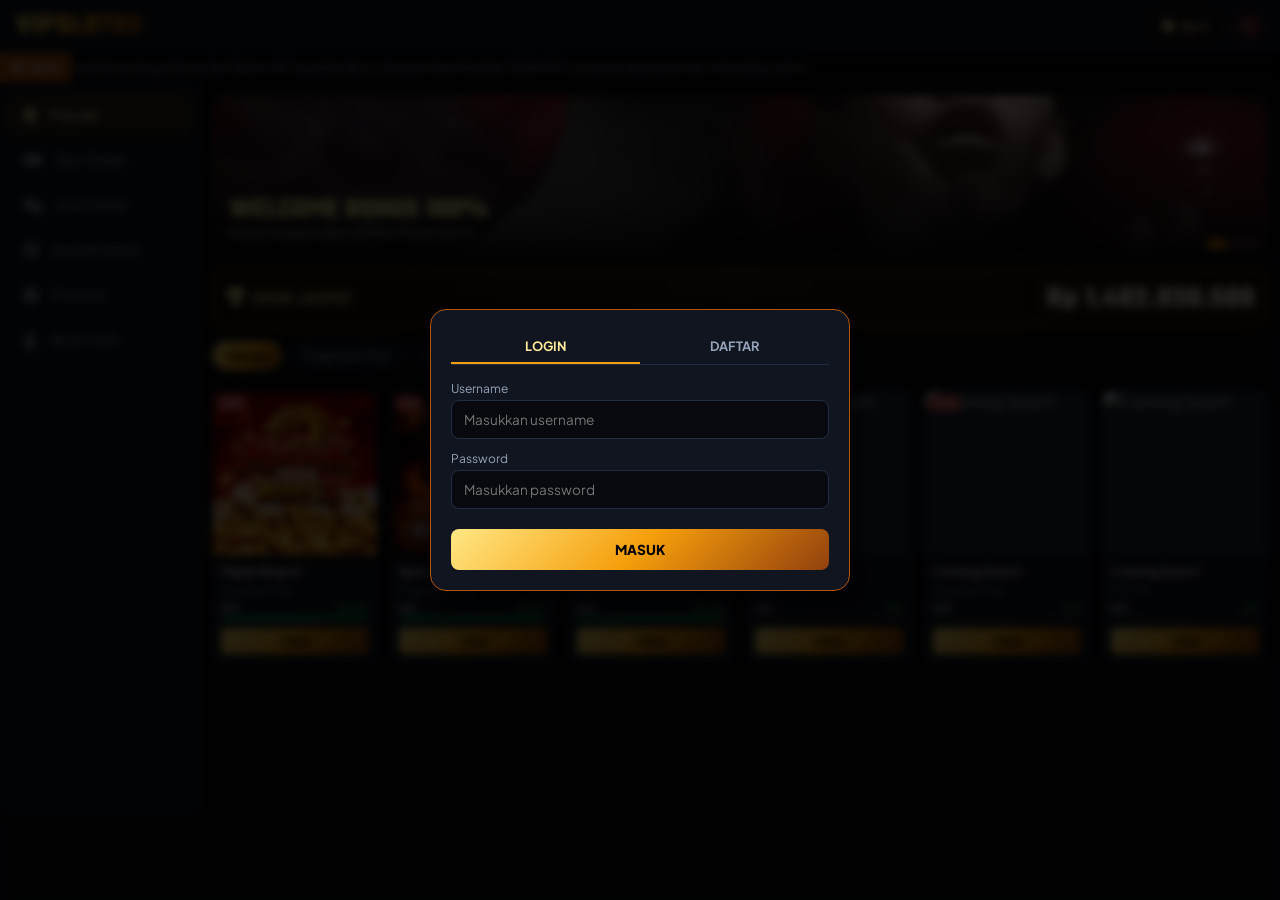
==== index.html @ 7f3d0b7e "first commit" ====
<!DOCTYPE html>
<html lang="id">
<head>
  <meta charset="UTF-8">
  <meta name="viewport" content="width=device-width, initial-scale=1.0, maximum-scale=1.0, user-scalable=no">
  <title>VIP SLOT PORTAL - RESMI & TERPERCAYA</title>
  
  <!-- Google Fonts & Font Awesome Icons -->
  <link rel="preconnect" href="https://fonts.googleapis.com">
  <link rel="preconnect" href="https://fonts.gstatic.com" crossorigin>
  <link href="https://fonts.googleapis.com/css2?family=Plus+Jakarta+Sans:wght@400;500;600;700;800&family=Teko:wght@600;700&display=swap" rel="stylesheet">
  <link rel="stylesheet" href="https://cdnjs.cloudflare.com/ajax/libs/font-awesome/6.4.0/css/all.min.css">
  
  <!-- Custom Style -->
  <link rel="stylesheet" href="style.css">
</head>
<body>

  <!-- TOAST BANNER ALERT -->
  <div id="toastNotification" class="toast-banner"></div>

  <!-- STATE LOADING OVERLAY -->
  <div id="loadingOverlay" class="loading-overlay">
    <div class="spinner"></div>
    <p>Memproses transaksi...</p>
  </div>

  <!-- TOP HEADER -->
  <header class="top-header">
    <div class="brand-logo" onclick="switchCategory('all')">VIPSLOT88</div>
    
    <div class="user-panel">
      <div class="balance-badge" onclick="openTopUpModal()" title="Klik untuk Deposit Saldo">
        <i class="fa-solid fa-wallet"></i>
        <span id="userBalance">Rp 0</span>
      </div>
      
      <button class="btn-icon btn-logout" onclick="handleLogout()" title="Keluar">
        <svg width="20" height="20" viewBox="0 0 24 24" fill="none" xmlns="http://www.w3.org/2000/svg">
          <path d="M13 4H18C19.1046 4 20 4.89543 20 6V18C20 19.1046 19.1046 20 18 20H13" stroke="#ef4444" stroke-width="2.2" stroke-linecap="round"/>
          <path d="M3 12H14M14 12L10 8M14 12L10 16" stroke="#fca5a5" stroke-width="2.2" stroke-linecap="round" stroke-linejoin="round"/>
        </svg>
      </button>
    </div>
  </header>

  <!-- MARQUEE BAR -->
  <div class="marquee-bar">
    <div class="marquee-label">
      <i class="fa-solid fa-bullhorn"></i> INFO
    </div>
    <div class="marquee-content">
      Selamat datang di Portal Slot Resmi VIP. Dapatkan Bonus Deposit New Member 100%! RTP Live Server terupdate real-time setiap menit.
    </div>
  </div>

  <!-- APP VIEWPORT -->
  <div class="app-viewport">
    
    <!-- SIDEBAR NAV (DESKTOP) -->
    <aside class="sidebar-nav">
      <div class="nav-category-item active" onclick="switchCategory('all', this)">
        <i class="fa-solid fa-fire icon-nav"></i> Populer
      </div>
      <div class="nav-category-item" onclick="switchCategory('Slot', this)">
        <i class="fa-solid fa-gamepad icon-nav"></i> Slot Online
      </div>
      <div class="nav-category-item" onclick="switchCategory('Casino', this)">
        <i class="fa-solid fa-dice icon-nav"></i> Live Casino
      </div>
      <div class="nav-category-item" onclick="switchCategory('Arcade', this)">
        <i class="fa-solid fa-bullseye icon-nav"></i> Arcade Game
      </div>
      <div class="nav-category-item" onclick="openPromoModal()">
        <i class="fa-solid fa-gift icon-nav"></i> Promosi
      </div>
      <div class="nav-category-item" onclick="openProfileModal()">
        <i class="fa-solid fa-user icon-nav"></i> Akun Profil
      </div>
    </aside>

    <!-- MAIN STAGE -->
    <main class="main-stage">

      <!-- BANNER CAROUSEL -->
      <div class="banner-carousel" id="bannerCarousel">
        <div class="carousel-track" id="carouselTrack">
          
          <div class="carousel-slide" style="background-image: url('assets/banner/Banner1.png');">
            <div class="slide-overlay"></div>
            <div class="slide-caption">
              <h3>WELCOME BONUS 100%</h3>
              <p>Khusus Anggota Baru VIP Slot Portal Hari Ini</p>
            </div>
          </div>

          <div class="carousel-slide" style="background-image: url('assets/banner/Banner2.png');">
            <div class="slide-overlay"></div>
            <div class="slide-caption">
              <h3>EVENT DAILY JACKPOT</h3>
              <p>Total Hadiah Ratusan Juta Rupiah Setiap Malam</p>
            </div>
          </div>

          <div class="carousel-slide" style="background-image: url('assets/banner/Banner3.png');">
            <div class="slide-overlay"></div>
            <div class="slide-caption">
              <h3>DEPOSIT AUTO 1 DETIK</h3>
              <p>Bisa Pakai QRIS, Bank BCA, Mandiri & E-Wallet</p>
            </div>
          </div>

        </div>

        <div class="carousel-pagination" id="carouselDots">
          <div class="page-dot active" onclick="goToSlide(0)"></div>
          <div class="page-dot" onclick="goToSlide(1)"></div>
          <div class="page-dot" onclick="goToSlide(2)"></div>
        </div>
      </div>

      <!-- JACKPOT COUNTER -->
      <div class="jackpot-ticker-card">
        <span class="jackpot-title"><i class="fa-solid fa-trophy"></i> GRAND JACKPOT</span>
        <span class="jackpot-counter" id="jackpotVal">Rp 1.482.930.500</span>
      </div>

      <!-- PROVIDER SCROLL -->
      <div class="provider-scroll">
        <div class="provider-chip active" onclick="filterProvider('all', this)">Semua</div>
        <div class="provider-chip" onclick="filterProvider('Pragmatic Play', this)">Pragmatic Play</div>
        <div class="provider-chip" onclick="filterProvider('PG Soft', this)">PG Soft</div>
        <div class="provider-chip" onclick="filterProvider('Habanero', this)">Habanero</div>
        <div class="provider-chip" onclick="filterProvider('Spribe', this)">Spribe</div>
      </div>

      <!-- GAMES GRID -->
      <div class="games-layout-grid" id="gamesGrid">
        <!-- Rendered via JavaScript -->
      </div>
    </main>
  </div>

  <!-- MODERN FLOATING BOTTOM NAV (MOBILE) -->
  <div class="bottom-nav-wrapper">
    <nav class="mobile-bottom-nav">
      <div class="bottom-nav-item active" onclick="switchCategory('all')">
        <div class="nav-icon-container">
          <i class="fa-solid fa-house"></i>
        </div>
        <span>Beranda</span>
      </div>

      <div class="bottom-nav-item" onclick="openPromoModal()">
        <div class="nav-icon-container">
          <i class="fa-solid fa-gift"></i>
        </div>
        <span>Promosi</span>
      </div>

      <!-- Floating Main Action Button (Deposit) -->
      <div class="deposit-float-wrapper">
        <button class="btn-deposit-float" onclick="openTopUpModal()">
          <i class="fa-solid fa-bolt"></i>
        </button>
        <span class="deposit-float-label">DEPOSIT</span>
      </div>

      <div class="bottom-nav-item" onclick="openChatModal()">
        <div class="nav-icon-container">
          <i class="fa-solid fa-headset"></i>
        </div>
        <span>Livechat</span>
      </div>

      <div class="bottom-nav-item" onclick="openProfileModal()">
        <div class="nav-icon-container">
          <i class="fa-solid fa-user-gear"></i>
        </div>
        <span>Akun</span>
      </div>
    </nav>
  </div>

  <!-- AUTH MODAL -->
  <div class="overlay-container" id="authOverlay" style="display: flex;">
    <div class="modal-card">
      <div class="tab-switcher">
        <div class="tab-btn active" id="tabLogin" onclick="switchAuthTab('login')">LOGIN</div>
        <div class="tab-btn" id="tabRegister" onclick="switchAuthTab('register')">DAFTAR</div>
      </div>

      <form id="loginForm" onsubmit="handleLogin(event)">
        <div class="field-group">
          <label>Username</label>
          <input type="text" id="loginUser" class="input-control" placeholder="Masukkan username" required>
        </div>
        <div class="field-group">
          <label>Password</label>
          <input type="password" id="loginPass" class="input-control" placeholder="Masukkan password" required>
        </div>
        <button type="submit" class="btn-submit">MASUK</button>
      </form>

      <form id="registerForm" onsubmit="handleRegister(event)" style="display: none;">
        <div class="field-group">
          <label>Username Baru</label>
          <input type="text" id="regUser" class="input-control" placeholder="Buat username" required>
        </div>
        <div class="field-group">
          <label>Password Baru</label>
          <input type="password" id="regPass" class="input-control" placeholder="Buat password" required>
        </div>
        <button type="submit" class="btn-submit">BUAT AKUN VIP</button>
      </form>
    </div>
  </div>

  <!-- PROFILE MODAL -->
  <div class="overlay-container" id="profileModal">
    <div class="modal-card">
      <div class="modal-head">
        <h4>PROFIL ANGGOTA VIP</h4>
        <span style="cursor:pointer;" onclick="closeProfileModal()"><i class="fa-solid fa-xmark"></i></span>
      </div>
      <div class="field-group">
        <label>Username</label>
        <input type="text" id="profUser" class="input-control" readonly>
      </div>
      <div class="field-group">
        <label>Status Akun</label>
        <input type="text" value="VIP PLATINUM MEMBER" class="input-control" style="color:var(--gold-light); font-weight:bold;" readonly>
      </div>
      <div class="field-group">
        <label>Total Saldo Virtual</label>
        <input type="text" id="profBalance" class="input-control" readonly>
      </div>
      <button class="btn-submit" onclick="openTopUpModal(); closeProfileModal();">DEPOSIT SALDO</button>
      <button class="btn-submit" style="background:#dc2626; color:#fff; margin-top:8px;" onclick="handleLogout()">LOGOUT</button>
    </div>
  </div>

  <!-- PROMO MODAL -->
  <div class="overlay-container" id="promoModal">
    <div class="modal-card">
      <div class="modal-head">
        <h4>PROMOSI & BONUS VIP</h4>
        <span style="cursor:pointer;" onclick="closePromoModal()"><i class="fa-solid fa-xmark"></i></span>
      </div>
      <div class="promo-card">
        <h5>🎁 BONUS NEW MEMBER 100%</h5>
        <p>Klaim tambahan saldo 100% hingga Rp 1.000.000 pada deposit pertama Anda.</p>
        <button class="btn-submit" style="margin-top:6px; padding:6px;" onclick="claimPromo('Bonus New Member 100%')">KLAIM PROMO</button>
      </div>
      <div class="promo-card">
        <h5>🔥 BONUS REBATE HARIAN 0.8%</h5>
        <p>Pembagian bonus cashback otomatis dibagikan setiap jam 12:00 WIB.</p>
        <button class="btn-submit" style="margin-top:6px; padding:6px;" onclick="claimPromo('Rebate Harian 0.8%')">KLAIM PROMO</button>
      </div>
    </div>
  </div>

  <!-- LIVE CHAT MODAL -->
  <div class="overlay-container" id="chatModal">
    <div class="modal-card">
      <div class="modal-head">
        <h4>LIVE CHAT DUKUNGAN 24/7</h4>
        <span style="cursor:pointer;" onclick="closeChatModal()"><i class="fa-solid fa-xmark"></i></span>
      </div>
      <div class="chat-box" id="chatBox">
        <div class="msg-bubble msg-cs">
          Halo! Selamat datang di layanan Customer Service VIP. Ada yang bisa kami bantu mengenai deposit, withdraw, promo, atau kendala game?
        </div>
      </div>
      <div class="chat-input-row">
        <input type="text" id="chatInput" class="input-control" placeholder="Ketik pesan (misal: deposit, bonus)..." onkeypress="handleChatKey(event)">
        <button class="btn-submit" style="width:auto; margin-top:0; padding:0 16px;" onclick="sendChatMessage()">KIRIM</button>
      </div>
    </div>
  </div>

  <!-- TOPUP MODAL FLOW -->
  <div class="overlay-container" id="topupModal">
    <div class="modal-card modal-topup">
      <div class="modal-head">
        <h4>TOP UP SALDO</h4>
        <span style="cursor:pointer; font-weight:700;" onclick="closeTopUpModal()"><i class="fa-solid fa-xmark"></i></span>
      </div>

      <!-- STEP 1: INPUT NOMINAL & METODE -->
      <div id="stepInput">
        <label class="section-label">Pilihan Cepat (Quick Amount)</label>
        <div class="quick-amount-grid">
          <button type="button" class="quick-btn" onclick="selectQuickAmount(20000, this)">Rp20.000</button>
          <button type="button" class="quick-btn" onclick="selectQuickAmount(50000, this)">Rp50.000</button>
          <button type="button" class="quick-btn" onclick="selectQuickAmount(100000, this)">Rp100.000</button>
          <button type="button" class="quick-btn" onclick="selectQuickAmount(500000, this)">Rp500.000</button>
        </div>

        <div class="field-group">
          <label>Input Manual (Min. Rp10.000)</label>
          <input type="number" id="manualAmount" class="input-control" placeholder="Masukkan nominal (contoh: 75000)" min="10000">
        </div>

        <label class="section-label">Pilih Metode Pembayaran</label>
        <div class="payment-method-list">
          <div class="method-category">Virtual Account</div>
          <div class="method-item" onclick="selectPaymentMethod(this, 'VA BCA')">🏦 Virtual Account BCA</div>
          <div class="method-item" onclick="selectPaymentMethod(this, 'VA Mandiri')">🏦 Virtual Account Mandiri</div>
          <div class="method-item" onclick="selectPaymentMethod(this, 'VA BRI')">🏦 Virtual Account BRI</div>
          <div class="method-item" onclick="selectPaymentMethod(this, 'VA BNI')">🏦 Virtual Account BNI</div>

          <div class="method-category">Instant Transfer / E-Wallet</div>
          <div class="method-item" onclick="selectPaymentMethod(this, 'QRIS Instant')">⚡ QRIS Instant Transfer</div>
          <div class="method-item" onclick="selectPaymentMethod(this, 'E-Wallet DANA/OVO')">📱 E-Wallet (DANA, OVO, ShopeePay)</div>

          <div class="method-category">Minimarket</div>
          <div class="method-item" onclick="selectPaymentMethod(this, 'Indomaret')">🏪 Indomaret</div>
          <div class="method-item" onclick="selectPaymentMethod(this, 'Alfamart')">🏪 Alfamart</div>

          <div class="method-category">Kartu</div>
          <div class="method-item" onclick="selectPaymentMethod(this, 'Kartu Debit/Kredit')">💳 Kartu Debit / Kredit</div>
        </div>

        <button class="btn-submit" style="margin-top: 15px;" onclick="processTopUpInput()">Lanjut / Konfirmasi</button>
      </div>

      <!-- STEP 2: RINGKASAN & INSTRUKSI PEMBAYARAN -->
      <div id="stepSummary" style="display: none;">
        <div class="timer-box">
          Batas Waktu Pembayaran: <span id="paymentTimer">10:00</span>
        </div>

        <div class="summary-card">
          <div class="summary-row"><span>Nominal Top-Up:</span><strong id="summaryNominal">Rp0</strong></div>
          <div class="summary-row"><span>Biaya Admin:</span><strong id="summaryAdmin">Rp0</strong></div>
          <div class="summary-row total"><span>Total Bayar:</span><strong id="summaryTotal">Rp0</strong></div>
        </div>

        <div class="paycode-box">
          <span class="paycode-label">Kode Bayar / Nomor VA:</span>
          <div class="paycode-row">
            <strong id="payCodeVal">88300012345678</strong>
            <button class="btn-copy" onclick="copyPayCode()">Salin</button>
          </div>
        </div>

        <div class="accordion-section">
          <div class="accordion-header" onclick="toggleAccordion(this)">Petunjuk Pembayaran ▾</div>
          <div class="accordion-body">
            <ol style="padding-left: 15px; font-size:0.75rem; color:var(--text-secondary);">
              <li>Buka aplikasi m-Banking / ATM / Kasir minimarket.</li>
              <li>Pilih menu Transfer / Pembayaran ke Nomor VA / Kode Bayar di atas.</li>
              <li>Masukkan nominal sesuai dengan Total Bayar.</li>
              <li>Simpan bukti transaksi setelah selesai.</li>
            </ol>
          </div>
        </div>

        <button class="btn-submit" style="margin-top: 12px;" onclick="simulateWebhookSuccess()">Simulasi Pembayaran Selesai</button>
      </div>

      <!-- STEP 3: STATUS / BUKTI TRANSAKSI -->
      <div id="stepSuccess" style="display: none; text-align: center;">
        <div class="success-icon">✓</div>
        <h3 style="color: #22c55e; margin-bottom: 5px;">Top Up Berhasil!</h3>
        <p style="font-size: 0.8rem; color: var(--text-secondary); margin-bottom: 15px;">Transaksi kamu telah diverifikasi oleh sistem.</p>

        <div class="summary-card">
          <div class="summary-row"><span>ID Transaksi:</span><strong id="successTrxId">-</strong></div>
          <div class="summary-row"><span>Nominal Tambah:</span><strong id="successAmount" style="color:#22c55e;">Rp0</strong></div>
          <div class="summary-row"><span>Saldo Saat Ini:</span><strong id="successFinalBalance">Rp0</strong></div>
        </div>

        <div style="display: flex; gap: 8px; margin-top: 15px;">
          <button class="btn-submit" style="background: #334155; color: #fff;" onclick="showToast('Struk berhasil diunduh!', 'success')">Download Struk</button>
          <button class="btn-submit" onclick="closeTopUpModal()">Selesai</button>
        </div>
      </div>

    </div>
  </div>

  <!-- FULLSCREEN GAME VIEWPORT -->
  <div class="fullscreen-game-container" id="fullscreenGameContainer">
    <iframe id="gameFrame" src="" allowfullscreen="true" allow="autoplay; fullscreen; encrypted-media"></iframe>
  </div>

  <!-- CUSTOM NOTIFY MODAL -->
  <div class="overlay-container" id="notifyOverlay">
    <div class="notify-modal-card">
      <div class="notify-icon" id="notifyIcon">💡</div>
      <div class="notify-title" id="notifyTitle">Pemberitahuan</div>
      <div class="notify-desc" id="notifyDesc">Pesan notifikasi.</div>
      <button class="btn-submit" onclick="closeNotify()">OK</button>
    </div>
  </div>

  <!-- Script JS -->
  <script src="script.js"></script>
</body>
</html>
---- style.css ----
:root {
  --bg-body: #07090e;
  --bg-surface: #101520;
  --bg-card: #182030;
  --border-color: #232d42;
  --gold-light: #ffeb99;
  --gold-main: #f59e0b;
  --gold-dark: #b45309;
  --gold-gradient: linear-gradient(135deg, #ffe885 0%, #f59e0b 50%, #92400e 100%);
  --accent-red: #ef4444;
  --accent-green: #10b981;
  --accent-cyan: #06b6d4;
  --text-primary: #ffffff;
  --text-secondary: #94a3b8;
  --glow-gold: 0 0 15px rgba(245, 158, 11, 0.4);
}

* {
  box-sizing: border-box;
  margin: 0;
  padding: 0;
  font-family: 'Plus Jakarta Sans', sans-serif;
  user-select: none;
  -webkit-tap-highlight-color: transparent;
}

body {
  background-color: var(--bg-body);
  color: var(--text-primary);
  min-height: 100vh;
  display: flex;
  flex-direction: column;
  padding-bottom: 85px;
}

/* ---------------- TOP HEADER ---------------- */
.top-header {
  background: var(--bg-surface);
  border-bottom: 1px solid var(--border-color);
  padding: 10px 16px;
  display: flex;
  justify-content: space-between;
  align-items: center;
  position: sticky;
  top: 0;
  z-index: 1000;
}

.brand-logo {
  font-family: 'Teko', sans-serif;
  font-size: 1.8rem;
  font-weight: 700;
  letter-spacing: 1px;
  background: var(--gold-gradient);
  -webkit-background-clip: text;
  -webkit-text-fill-color: transparent;
  cursor: pointer;
  line-height: 1;
}

.user-panel {
  display: flex;
  align-items: center;
  gap: 10px;
}

.balance-badge {
  background: #07090e;
  border: 1px solid var(--gold-dark);
  padding: 6px 12px;
  border-radius: 20px;
  display: flex;
  align-items: center;
  gap: 6px;
  font-size: 0.8rem;
  font-weight: 700;
  color: var(--gold-light);
  cursor: pointer;
  transition: transform 0.2s ease, box-shadow 0.2s ease;
}

.btn-icon {
  background: rgba(239, 68, 68, 0.12);
  border: 1px solid rgba(239, 68, 68, 0.3);
  color: var(--accent-red);
  width: 32px;
  height: 32px;
  border-radius: 50%;
  display: flex;
  align-items: center;
  justify-content: center;
  cursor: pointer;
  transition: all 0.2s ease;
}

.btn-icon:hover {
  background: rgba(239, 68, 68, 0.25);
  transform: scale(1.05);
}

.btn-logout svg {
  filter: drop-shadow(0 0 4px rgba(239, 68, 68, 0.6));
  transition: transform 0.2s ease, filter 0.2s ease;
}

.btn-logout:hover svg {
  transform: translateX(2px);
  filter: drop-shadow(0 0 8px rgba(239, 68, 68, 1));
}

/* ---------------- MARQUEE ---------------- */
.marquee-bar {
  background: #04060a;
  border-bottom: 1px solid var(--border-color);
  display: flex;
  align-items: center;
  height: 30px;
  overflow: hidden;
  font-size: 0.72rem;
}

.marquee-label {
  background: var(--gold-dark);
  color: #fff;
  padding: 0 12px;
  height: 100%;
  display: flex;
  align-items: center;
  gap: 6px;
  font-weight: 700;
  z-index: 2;
  white-space: nowrap;
}

.marquee-content {
  white-space: nowrap;
  animation: scrollText 25s linear infinite;
  color: #cbd5e1;
}

@keyframes scrollText {
  0% { transform: translateX(100%); }
  100% { transform: translateX(-100%); }
}

/* ---------------- LAYOUT CONTAINER ---------------- */
.app-viewport {
  display: flex;
  max-width: 1280px;
  margin: 0 auto;
  width: 100%;
  flex: 1;
}

.sidebar-nav {
  width: 200px;
  background: var(--bg-surface);
  border-right: 1px solid var(--border-color);
  padding: 12px 8px;
  display: flex;
  flex-direction: column;
  gap: 6px;
}

@media (max-width: 768px) {
  .sidebar-nav { display: none; }
}

.nav-category-item {
  display: flex;
  align-items: center;
  gap: 12px;
  padding: 10px 14px;
  border-radius: 8px;
  color: var(--text-secondary);
  font-size: 0.85rem;
  font-weight: 600;
  cursor: pointer;
  transition: all 0.2s;
  border: 1px solid transparent;
}

.icon-nav { font-size: 1rem; }

.nav-category-item:hover, .nav-category-item.active {
  background: rgba(245, 158, 11, 0.12);
  color: var(--gold-light);
  border-color: rgba(245, 158, 11, 0.3);
}

.main-stage {
  flex: 1;
  padding: 12px;
  overflow-x: hidden;
}

/* ---------------- BANNER CAROUSEL ---------------- */
.banner-carousel {
  position: relative;
  width: 100%;
  border-radius: 12px;
  overflow: hidden;
  border: 1px solid rgba(245, 158, 11, 0.3);
  margin-bottom: 12px;
  touch-action: pan-y;
}

.carousel-track {
  display: flex;
  transition: transform 0.3s ease-out;
  width: 100%;
  cursor: grab;
}

.carousel-slide {
  min-width: 100%;
  height: 160px;
  background-size: cover;
  background-position: center;
  display: flex;
  flex-direction: column;
  justify-content: flex-end;
  padding: 16px;
  position: relative;
  box-sizing: border-box;
}

.slide-overlay {
  position: absolute;
  inset: 0;
  background: linear-gradient(180deg, rgba(0,0,0,0) 20%, rgba(7, 9, 14, 0.95) 100%);
}

.slide-caption {
  position: relative;
  z-index: 2;
}

.slide-caption h3 {
  font-family: 'Teko', sans-serif;
  font-size: 1.8rem;
  line-height: 1;
  color: var(--gold-light);
  text-transform: uppercase;
}

.slide-caption p {
  font-size: 0.75rem;
  color: #e2e8f0;
}

.carousel-pagination {
  position: absolute;
  bottom: 8px;
  right: 12px;
  display: flex;
  gap: 6px;
  z-index: 3;
}

.page-dot {
  width: 8px;
  height: 8px;
  border-radius: 50%;
  background: rgba(255, 255, 255, 0.3);
  transition: all 0.3s ease;
  cursor: pointer;
}

.page-dot.active {
  background: var(--gold-main);
  width: 20px;
  border-radius: 10px;
}

/* ---------------- JACKPOT DISPLAY ---------------- */
.jackpot-ticker-card {
  background: linear-gradient(90deg, #180e03 0%, #2a1a08 50%, #180e03 100%);
  border: 1px solid var(--gold-dark);
  border-radius: 8px;
  padding: 8px 12px;
  margin-bottom: 12px;
  display: flex;
  align-items: center;
  justify-content: space-between;
  gap: 8px;
  box-shadow: 0 0 10px rgba(245, 158, 11, 0.15);
}

.jackpot-title {
  font-family: 'Teko', sans-serif;
  font-size: clamp(1rem, 2.5vw, 1.2rem);
  color: var(--gold-light);
  letter-spacing: 1px;
  white-space: nowrap;
}

.jackpot-counter {
  font-family: 'Teko', sans-serif;
  font-size: clamp(1.1rem, 4.5vw, 1.8rem);
  color: #fff;
  font-weight: 700;
  letter-spacing: 1px;
  text-shadow: 0 0 10px rgba(245, 158, 11, 0.5);
  white-space: nowrap;
}

/* ---------------- PROVIDER SCROLL ---------------- */
.provider-scroll {
  display: flex;
  gap: 6px;
  overflow-x: auto;
  padding-bottom: 8px;
  margin-bottom: 12px;
  scrollbar-width: none;
}
.provider-scroll::-webkit-scrollbar { display: none; }

.provider-chip {
  background: var(--bg-surface);
  border: 1px solid var(--border-color);
  padding: 6px 14px;
  border-radius: 20px;
  font-size: 0.75rem;
  font-weight: 700;
  color: var(--text-secondary);
  white-space: nowrap;
  cursor: pointer;
}

.provider-chip.active {
  background: var(--gold-gradient);
  color: #000;
  border-color: var(--gold-light);
}

/* ---------------- GAME GRID ---------------- */
.games-layout-grid {
  display: grid;
  grid-template-columns: repeat(auto-fill, minmax(130px, 1fr));
  gap: 10px;
}

@media (min-width: 640px) {
  .games-layout-grid {
    grid-template-columns: repeat(auto-fill, minmax(160px, 1fr));
    gap: 12px;
  }
}

.slot-card {
  background: var(--bg-surface);
  border: 1px solid var(--border-color);
  border-radius: 10px;
  overflow: hidden;
  display: flex;
  flex-direction: column;
  position: relative;
}

.slot-thumb {
  width: 100%;
  aspect-ratio: 1/1;
  background: #1e293b;
  position: relative;
  display: flex;
  align-items: center;
  justify-content: center;
  overflow: hidden;
}

.game-icon-img {
  width: 100%;
  height: 100%;
  object-fit: cover;
  transition: transform 0.3s ease;
}

.slot-card:hover .game-icon-img { transform: scale(1.05); }

.tag-badge {
  position: absolute;
  top: 4px;
  left: 4px;
  font-size: 0.6rem;
  font-weight: 800;
  padding: 2px 5px;
  border-radius: 3px;
  text-transform: uppercase;
  z-index: 2;
}
.tag-hot { background: var(--accent-red); color: #fff; }

.slot-meta {
  padding: 8px;
  display: flex;
  flex-direction: column;
  gap: 4px;
}

.slot-title {
  font-size: 0.78rem;
  font-weight: 700;
  white-space: nowrap;
  overflow: hidden;
  text-overflow: ellipsis;
}

.slot-vendor {
  font-size: 0.65rem;
  color: var(--text-secondary);
}

.rtp-tracker { margin-top: 2px; }

.rtp-info {
  display: flex;
  justify-content: space-between;
  font-size: 0.62rem;
  font-weight: 700;
}

.rtp-progress {
  height: 4px;
  background: #232d42;
  border-radius: 2px;
  overflow: hidden;
  margin-top: 2px;
}

.rtp-fill {
  height: 100%;
  background: linear-gradient(90deg, #10b981, #22c55e);
}

.slot-actions {
  display: grid;
  grid-template-columns: 1fr;
  gap: 4px;
  padding: 0 8px 8px;
}

.btn-play {
  background: var(--gold-gradient);
  color: #000;
  border: none;
  padding: 6px;
  font-size: 0.7rem;
  font-weight: 800;
  border-radius: 4px;
  cursor: pointer;
  text-transform: uppercase;
}

/* ---------------- FLOATING BOTTOM NAVIGATION (MOBILE) ---------------- */
.bottom-nav-wrapper {
  position: fixed;
  bottom: 12px;
  left: 50%;
  transform: translateX(-50%);
  width: 92%;
  max-width: 480px;
  z-index: 1000;
}

@media (min-width: 769px) {
  .bottom-nav-wrapper { display: none; }
}

.mobile-bottom-nav {
  background: rgba(16, 21, 32, 0.92);
  backdrop-filter: blur(16px);
  -webkit-backdrop-filter: blur(16px);
  border: 1px solid rgba(245, 158, 11, 0.3);
  border-radius: 24px;
  height: 64px;
  display: flex;
  justify-content: space-around;
  align-items: center;
  padding: 0 6px;
  box-shadow: 0 8px 32px rgba(0, 0, 0, 0.7);
}

.bottom-nav-item {
  display: flex;
  flex-direction: column;
  align-items: center;
  justify-content: center;
  gap: 3px;
  color: var(--text-secondary);
  font-size: 0.62rem;
  font-weight: 600;
  cursor: pointer;
  flex: 1;
  transition: all 0.2s ease;
  position: relative;
}

.nav-icon-container {
  font-size: 1.15rem;
  transition: transform 0.2s ease;
}

.bottom-nav-item.active { color: var(--gold-light); }

.bottom-nav-item.active .nav-icon-container {
  transform: translateY(-2px);
  color: var(--gold-main);
}

.bottom-nav-item.active::after {
  content: '';
  position: absolute;
  bottom: -4px;
  width: 4px;
  height: 4px;
  background: var(--gold-main);
  border-radius: 50%;
  box-shadow: 0 0 6px var(--gold-main);
}

.deposit-float-wrapper {
  display: flex;
  flex-direction: column;
  align-items: center;
  margin-top: -30px;
  position: relative;
  z-index: 1001;
}

.btn-deposit-float {
  background: var(--gold-gradient);
  color: #000;
  border: none;
  width: 52px;
  height: 52px;
  border-radius: 50%;
  display: flex;
  align-items: center;
  justify-content: center;
  font-size: 1.4rem;
  box-shadow: 0 0 20px rgba(245, 158, 11, 0.6);
  border: 3px solid #07090e;
  cursor: pointer;
  transition: transform 0.2s ease, box-shadow 0.2s ease;
}

.btn-deposit-float:active { transform: scale(0.92); }

.deposit-float-label {
  font-size: 0.58rem;
  font-weight: 800;
  color: var(--gold-light);
  margin-top: 2px;
  letter-spacing: 0.5px;
}

/* ---------------- MODALS & OVERLAYS ---------------- */
.overlay-container {
  display: none;
  position: fixed;
  inset: 0;
  background: rgba(0, 0, 0, 0.85);
  backdrop-filter: blur(4px);
  z-index: 2000;
  justify-content: center;
  align-items: center;
  padding: 16px;
}

.modal-card {
  background: var(--bg-surface);
  border: 1px solid var(--gold-dark);
  border-radius: 16px;
  width: 100%;
  max-width: 420px;
  padding: 20px;
  position: relative;
  box-shadow: 0 10px 30px rgba(0,0,0,0.8);
}

.modal-head {
  display: flex;
  justify-content: space-between;
  align-items: center;
  margin-bottom: 16px;
}

.modal-head h4 {
  font-family: 'Teko', sans-serif;
  font-size: 1.5rem;
  color: var(--gold-light);
  line-height: 1;
}

.field-group { margin-bottom: 12px; }

.field-group label {
  display: block;
  font-size: 0.75rem;
  color: var(--text-secondary);
  margin-bottom: 4px;
}

.input-control {
  width: 100%;
  padding: 10px 12px;
  background: #07090e;
  border: 1px solid var(--border-color);
  border-radius: 8px;
  color: #fff;
  font-size: 0.85rem;
  outline: none;
}

.btn-submit {
  width: 100%;
  padding: 12px;
  background: var(--gold-gradient);
  border: none;
  color: #000;
  font-weight: 800;
  border-radius: 8px;
  cursor: pointer;
  font-size: 0.85rem;
  text-transform: uppercase;
  margin-top: 8px;
}

.tab-switcher {
  display: flex;
  border-bottom: 1px solid var(--border-color);
  margin-bottom: 16px;
}

.tab-btn {
  flex: 1;
  padding: 8px;
  text-align: center;
  font-size: 0.8rem;
  font-weight: 700;
  color: var(--text-secondary);
  cursor: pointer;
}

.tab-btn.active {
  color: var(--gold-light);
  border-bottom: 2px solid var(--gold-main);
}

/* LIVE CHAT */
.chat-box {
  height: 250px;
  background: #07090e;
  border: 1px solid var(--border-color);
  border-radius: 8px;
  padding: 10px;
  overflow-y: auto;
  display: flex;
  flex-direction: column;
  gap: 8px;
  margin-bottom: 10px;
}

.msg-bubble {
  max-width: 85%;
  padding: 8px 12px;
  border-radius: 8px;
  font-size: 0.75rem;
  line-height: 1.4;
}

.msg-cs {
  background: var(--bg-card);
  border: 1px solid var(--border-color);
  align-self: flex-start;
  color: #fff;
}

.msg-user {
  background: var(--gold-dark);
  color: #fff;
  align-self: flex-end;
}

.chat-input-row {
  display: flex;
  gap: 6px;
}

/* PROMO LIST */
.promo-card {
  background: var(--bg-card);
  border: 1px solid var(--border-color);
  border-radius: 8px;
  padding: 12px;
  margin-bottom: 10px;
}

.promo-card h5 {
  color: var(--gold-light);
  font-size: 0.9rem;
  margin-bottom: 4px;
}

.promo-card p {
  font-size: 0.75rem;
  color: var(--text-secondary);
}

/* FULLSCREEN GAME */
.fullscreen-game-container {
  display: none;
  position: fixed;
  top: 0;
  left: 0;
  width: 100vw;
  height: 100vh;
  background: #000;
  z-index: 99999;
}

.fullscreen-game-container iframe {
  width: 100%;
  height: 100%;
  border: none;
}

/* CUSTOM NOTIFY MODAL */
.notify-modal-card {
  background: var(--bg-surface);
  border: 1px solid var(--gold-main);
  border-radius: 12px;
  padding: 20px;
  text-align: center;
  max-width: 320px;
  width: 100%;
}

.notify-icon {
  font-size: 2rem;
  margin-bottom: 8px;
}

.notify-title {
  font-size: 1rem;
  font-weight: 700;
  color: var(--gold-light);
  margin-bottom: 6px;
}

.notify-desc {
  font-size: 0.8rem;
  color: var(--text-secondary);
  margin-bottom: 14px;
}

/* TOPUP MODAL STYLES */
.modal-topup {
  max-height: 85vh;
  overflow-y: auto;
}

.section-label {
  display: block;
  font-size: 0.75rem;
  font-weight: 700;
  color: var(--gold-light);
  margin: 10px 0 6px 0;
}

.quick-amount-grid {
  display: grid;
  grid-template-columns: repeat(2, 1fr);
  gap: 6px;
  margin-bottom: 10px;
}

.quick-btn {
  background: #07090e;
  border: 1px solid var(--border-color);
  color: #fff;
  padding: 8px;
  border-radius: 6px;
  font-size: 0.75rem;
  font-weight: 600;
  cursor: pointer;
}

.quick-btn.active, .quick-btn:hover {
  border-color: var(--gold-main);
  background: rgba(245, 158, 11, 0.15);
  color: var(--gold-light);
}

.payment-method-list {
  display: flex;
  flex-direction: column;
  gap: 4px;
  max-height: 180px;
  overflow-y: auto;
  padding-right: 4px;
}

.method-category {
  font-size: 0.65rem;
  font-weight: 700;
  color: var(--text-secondary);
  margin-top: 6px;
  text-transform: uppercase;
}

.method-item {
  background: #07090e;
  border: 1px solid var(--border-color);
  padding: 8px 10px;
  border-radius: 6px;
  font-size: 0.75rem;
  cursor: pointer;
  color: #fff;
}

.method-item.selected {
  border-color: var(--gold-main);
  background: rgba(245, 158, 11, 0.15);
}

.timer-box {
  background: rgba(239, 68, 68, 0.15);
  border: 1px solid rgba(239, 68, 68, 0.4);
  color: #fca5a5;
  padding: 8px;
  border-radius: 6px;
  font-size: 0.8rem;
  text-align: center;
  margin-bottom: 10px;
}

.summary-card {
  background: #07090e;
  border: 1px solid var(--border-color);
  border-radius: 6px;
  padding: 10px;
  margin-bottom: 10px;
}

.summary-row {
  display: flex;
  justify-content: space-between;
  font-size: 0.75rem;
  margin-bottom: 4px;
  color: var(--text-secondary);
}

.summary-row.total {
  border-top: 1px dashed var(--border-color);
  padding-top: 6px;
  margin-top: 6px;
  color: #fff;
}

.paycode-box {
  background: #07090e;
  border: 1px solid var(--gold-dark);
  padding: 10px;
  border-radius: 6px;
  margin-bottom: 10px;
}

.paycode-label {
  font-size: 0.7rem;
  color: var(--text-secondary);
  display: block;
}

.paycode-row {
  display: flex;
  justify-content: space-between;
  align-items: center;
  margin-top: 4px;
}

.paycode-row strong {
  font-size: 1rem;
  color: var(--gold-light);
  letter-spacing: 1px;
}

.btn-copy {
  background: var(--gold-main);
  border: none;
  padding: 4px 10px;
  border-radius: 4px;
  font-weight: 700;
  cursor: pointer;
  font-size: 0.7rem;
}

.accordion-header {
  font-size: 0.75rem;
  color: var(--gold-light);
  cursor: pointer;
  padding: 6px 0;
  border-bottom: 1px solid var(--border-color);
}

.accordion-body {
  display: none;
  padding-top: 8px;
}

.success-icon {
  width: 50px;
  height: 50px;
  background: #22c55e;
  color: #000;
  border-radius: 50%;
  display: flex;
  align-items: center;
  justify-content: center;
  font-size: 1.8rem;
  font-weight: 800;
  margin: 0 auto 10px;
}

/* TOAST BANNER */
.toast-banner {
  visibility: hidden;
  min-width: 250px;
  background-color: #333;
  color: #fff;
  text-align: center;
  border-radius: 8px;
  padding: 12px 16px;
  position: fixed;
  z-index: 9999;
  top: 20px;
  right: 20px;
  font-size: 0.8rem;
  box-shadow: 0 4px 12px rgba(0,0,0,0.5);
}

.toast-banner.show {
  visibility: visible;
  animation: fadein 0.5s, fadeout 0.5s 3s;
}

.toast-success { background-color: #16a34a; }
.toast-warning { background-color: #d97706; }
.toast-error { background-color: #dc2626; }

/* LOADING OVERLAY */
.loading-overlay {
  display: none;
  position: fixed;
  inset: 0;
  background: rgba(0,0,0,0.7);
  z-index: 10000;
  flex-direction: column;
  justify-content: center;
  align-items: center;
  color: #fff;
  font-size: 0.85rem;
}

.spinner {
  border: 4px solid rgba(255, 255, 255, 0.1);
  width: 36px;
  height: 36px;
  border-radius: 50%;
  border-left-color: var(--gold-main);
  animation: spin 1s linear infinite;
  margin-bottom: 10px;
}

@keyframes spin { 0% { transform: rotate(0deg); } 100% { transform: rotate(360deg); } }
@keyframes fadein { from { top: 0; opacity: 0; } to { top: 20px; opacity: 1; } }
@keyframes fadeout { from { top: 20px; opacity: 1; } to { top: 0; opacity: 0; } }

/* ---------------- ANIMASI LOGIN SUCCESS ---------------- */

@keyframes successPop {
  0% {
    opacity: 0;
    transform: scale(0.6) translateY(-20px);
  }
  60% {
    opacity: 1;
    transform: scale(1.08) translateY(0);
  }
  100% {
    opacity: 1;
    transform: scale(1);
  }
}

@keyframes balanceGlow {
  0% {
    box-shadow: 0 0 0 rgba(245, 158, 11, 0);
    transform: scale(1);
  }
  50% {
    box-shadow: 0 0 25px rgba(245, 158, 11, 0.9), 0 0 10px rgba(255, 235, 153, 0.8);
    transform: scale(1.15);
  }
  100% {
    box-shadow: 0 0 0 rgba(245, 158, 11, 0);
    transform: scale(1);
  }
}

.success-login-card {
  background: var(--bg-surface);
  border: 2px solid var(--gold-main);
  border-radius: 16px;
  padding: 24px;
  text-align: center;
  max-width: 320px;
  width: 100%;
  box-shadow: 0 0 30px rgba(245, 158, 11, 0.3);
  animation: successPop 0.4s cubic-bezier(0.175, 0.885, 0.32, 1.275) forwards;
}

.success-checkmark-circle {
  width: 64px;
  height: 64px;
  border-radius: 50%;
  background: var(--gold-gradient);
  display: flex;
  align-items: center;
  justify-content: center;
  margin: 0 auto 16px auto;
  box-shadow: 0 0 15px rgba(245, 158, 11, 0.5);
  animation: pulseGlow 1.5s infinite alternate;
}

.success-checkmark-circle i {
  font-size: 2rem;
  color: #000;
}

@keyframes pulseGlow {
  from { box-shadow: 0 0 10px rgba(245, 158, 11, 0.4); }
  to { box-shadow: 0 0 22px rgba(245, 158, 11, 0.8); }
}

.balance-highlight-anim {
  animation: balanceGlow 1.2s ease-in-out;
}
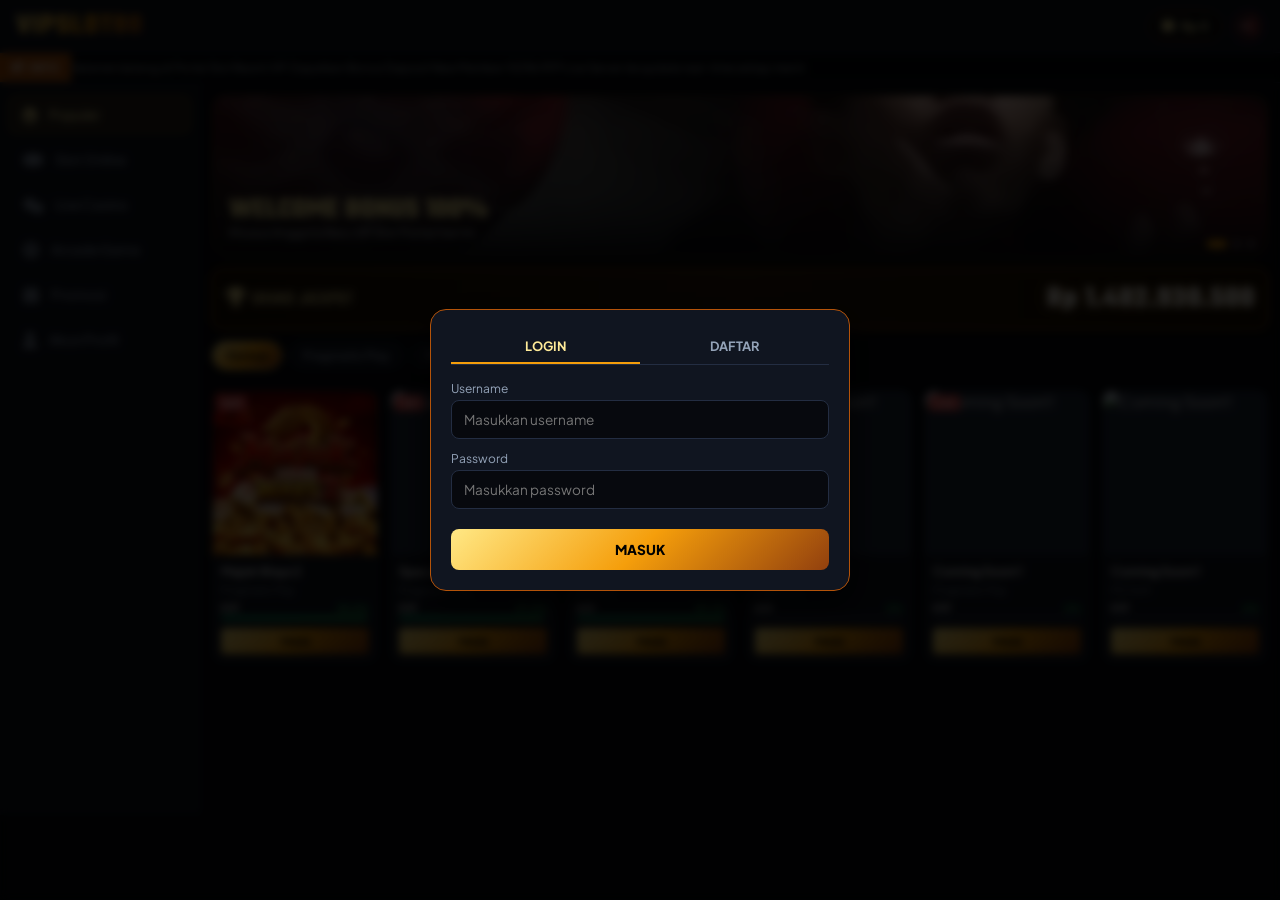
==== commit 1217b12d: "tess bug" ====
--- a/index.html
+++ b/index.html
@@ -381,11 +381,6 @@
     </div>
   </div>
 
-  <!-- FULLSCREEN GAME VIEWPORT -->
-  <div class="fullscreen-game-container" id="fullscreenGameContainer">
-    <iframe id="gameFrame" src="" allowfullscreen="true" allow="autoplay; fullscreen; encrypted-media"></iframe>
-  </div>
-
   <!-- CUSTOM NOTIFY MODAL -->
   <div class="overlay-container" id="notifyOverlay">
     <div class="notify-modal-card">
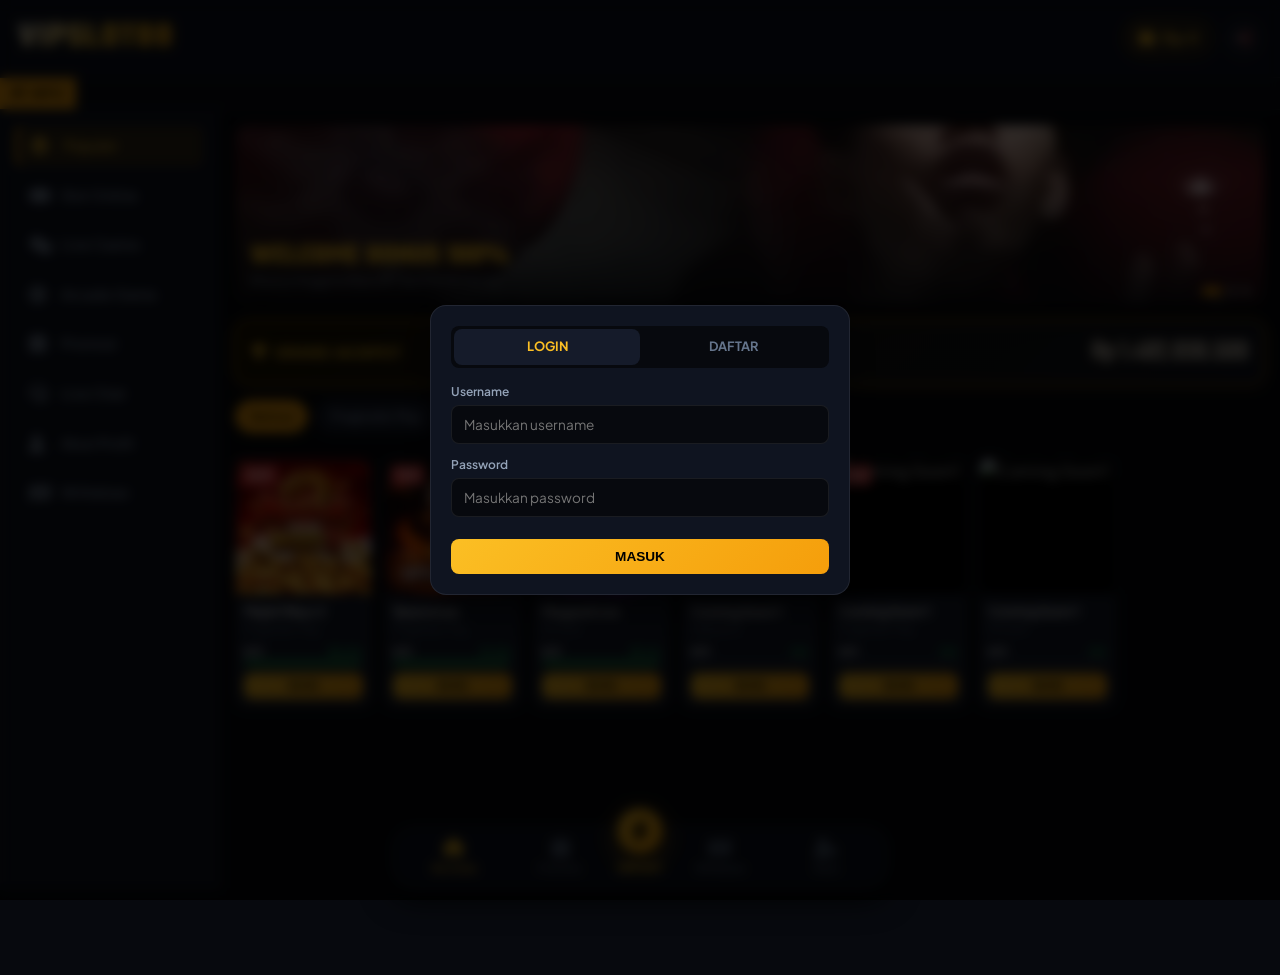
==== commit c2181011: "updatewd" ====
--- a/index.html
+++ b/index.html
@@ -74,8 +74,14 @@
       <div class="nav-category-item" onclick="openPromoModal()">
         <i class="fa-solid fa-gift icon-nav"></i> Promosi
       </div>
+      <div class="nav-category-item" onclick="openChatModal()">
+        <i class="fa-solid fa-headset icon-nav"></i> Live Chat
+      </div>
       <div class="nav-category-item" onclick="openProfileModal()">
         <i class="fa-solid fa-user icon-nav"></i> Akun Profil
+      </div>
+      <div class="nav-category-item" onclick="openWithdrawModal()">
+        <i class="fa-solid fa-money-bill-transfer icon-nav"></i> Withdraw
       </div>
     </aside>
 
@@ -166,11 +172,11 @@
         <span class="deposit-float-label">DEPOSIT</span>
       </div>
 
-      <div class="bottom-nav-item" onclick="openChatModal()">
+      <div class="bottom-nav-item" onclick="openWithdrawModal()">
         <div class="nav-icon-container">
-          <i class="fa-solid fa-headset"></i>
-        </div>
-        <span>Livechat</span>
+          <i class="fa-solid fa-money-bill-transfer"></i>
+        </div>
+        <span>Withdraw</span>
       </div>
 
       <div class="bottom-nav-item" onclick="openProfileModal()">
@@ -235,7 +241,10 @@
         <label>Total Saldo Virtual</label>
         <input type="text" id="profBalance" class="input-control" readonly>
       </div>
-      <button class="btn-submit" onclick="openTopUpModal(); closeProfileModal();">DEPOSIT SALDO</button>
+      <div style="display: flex; gap: 8px;">
+        <button class="btn-submit" style="flex:1;" onclick="openTopUpModal(); closeProfileModal();">DEPOSIT</button>
+        <button class="btn-submit" style="flex:1; background: var(--accent-cyan); color: #000;" onclick="openWithdrawModal(); closeProfileModal();">WITHDRAW</button>
+      </div>
       <button class="btn-submit" style="background:#dc2626; color:#fff; margin-top:8px;" onclick="handleLogout()">LOGOUT</button>
     </div>
   </div>
@@ -381,6 +390,76 @@
     </div>
   </div>
 
+  <!-- WITHDRAW MODAL FLOW -->
+  <div class="overlay-container" id="withdrawModal">
+    <div class="modal-card modal-topup">
+      <div class="modal-head">
+        <h4>PENARIKAN SALDO (WITHDRAW)</h4>
+        <span style="cursor:pointer; font-weight:700;" onclick="closeWithdrawModal()"><i class="fa-solid fa-xmark"></i></span>
+      </div>
+
+      <!-- STEP 1: INPUT FORM -->
+      <div id="stepWdInput">
+        <div class="field-group">
+          <label>Pilih Bank / E-Wallet Tujuan</label>
+          <select id="wdBank" class="input-control" style="background:#07090e; color:#fff;">
+            <option value="">-- Pilih Bank / E-Wallet --</option>
+            <option value="Bank BCA">Bank BCA</option>
+            <option value="Bank Mandiri">Bank Mandiri</option>
+            <option value="Bank BRI">Bank BRI</option>
+            <option value="Bank BNI">Bank BNI</option>
+            <option value="DANA">DANA</option>
+            <option value="OVO">OVO</option>
+            <option value="Gopay">GoPay</option>
+            <option value="ShopeePay">ShopeePay</option>
+          </select>
+        </div>
+
+        <div class="field-group">
+          <label>Nomor Rekening / E-Wallet</label>
+          <input type="number" id="wdAccountNum" class="input-control" placeholder="Contoh: 1234567890" required>
+        </div>
+
+        <div class="field-group">
+          <label>Nama Pemilik Rekening (Sesuai Akun)</label>
+          <input type="text" id="wdAccountName" class="input-control" placeholder="Contoh: Budi Santoso" required>
+        </div>
+
+        <div class="field-group">
+          <label>Nominal Penarikan (Min. Rp50.000)</label>
+          <input type="number" id="wdAmount" class="input-control" placeholder="Masukkan nominal (contoh: 50000)" min="50000" required>
+        </div>
+
+        <div class="quick-amount-grid" style="margin-top: 8px;">
+          <button type="button" class="quick-btn" onclick="selectQuickWdAmount(50000)">Rp50.000</button>
+          <button type="button" class="quick-btn" onclick="selectQuickWdAmount(100000)">Rp100.000</button>
+          <button type="button" class="quick-btn" onclick="selectQuickWdAmount(500000)">Rp500.000</button>
+          <button type="button" class="quick-btn" onclick="selectQuickWdAmount('all')">Tarik Semua</button>
+        </div>
+
+        <button class="btn-submit" style="margin-top: 15px;" onclick="processWithdrawInput()">Kirim Permintaan WD</button>
+      </div>
+
+      <!-- STEP 2: BUKTI / STATUS SUKSES -->
+      <div id="stepWdSuccess" style="display: none; text-align: center;">
+        <div class="success-icon" style="background:#06b6d4;">✓</div>
+        <h3 style="color: #06b6d4; margin-bottom: 5px;">Withdraw Diproses!</h3>
+        <p style="font-size: 0.8rem; color: var(--text-secondary); margin-bottom: 15px;">Permintaan penarikan dana sedang diproses oleh tim keuangan (Estimasi 1-3 menit).</p>
+
+        <div class="summary-card">
+          <div class="summary-row"><span>ID Transaksi:</span><strong id="wdTrxId">-</strong></div>
+          <div class="summary-row"><span>Tujuan:</span><strong id="wdTargetBank">-</strong></div>
+          <div class="summary-row"><span>No. Rekening:</span><strong id="wdTargetAcc">-</strong></div>
+          <div class="summary-row"><span>Nominal WD:</span><strong id="wdSuccessAmount" style="color:#06b6d4;">Rp0</strong></div>
+          <div class="summary-row"><span>Sisa Saldo:</span><strong id="wdFinalBalance">Rp0</strong></div>
+        </div>
+
+        <button class="btn-submit" onclick="closeWithdrawModal()">Selesai</button>
+      </div>
+
+    </div>
+  </div>
+
   <!-- CUSTOM NOTIFY MODAL -->
   <div class="overlay-container" id="notifyOverlay">
     <div class="notify-modal-card">
@@ -394,4 +473,4 @@
   <!-- Script JS -->
   <script src="script.js"></script>
 </body>
-</html>
+</html>
--- a/style.css
+++ b/style.css
@@ -1,61 +1,65 @@
+/* ---------------- Global Variables & Reset ---------------- */
 :root {
-  --bg-body: #07090e;
-  --bg-surface: #101520;
-  --bg-card: #182030;
-  --border-color: #232d42;
-  --gold-light: #ffeb99;
-  --gold-main: #f59e0b;
-  --gold-dark: #b45309;
-  --gold-gradient: linear-gradient(135deg, #ffe885 0%, #f59e0b 50%, #92400e 100%);
+  --bg-primary: #07090e;
+  --bg-secondary: #0f1420;
+  --bg-card: #151b2a;
+  --bg-card-hover: #1e2638;
+  --gold-primary: #f59e0b;
+  --gold-light: #fbbf24;
+  --gold-glow: rgba(245, 158, 11, 0.4);
+  --accent-cyan: #06b6d4;
   --accent-red: #ef4444;
-  --accent-green: #10b981;
-  --accent-cyan: #06b6d4;
-  --text-primary: #ffffff;
+  --accent-green: #22c55e;
+  --text-primary: #f8fafc;
   --text-secondary: #94a3b8;
-  --glow-gold: 0 0 15px rgba(245, 158, 11, 0.4);
+  --text-muted: #64748b;
+  --border-color: rgba(255, 255, 255, 0.08);
+  --radius-sm: 8px;
+  --radius-md: 12px;
+  --radius-lg: 16px;
+  --font-main: 'Plus Jakarta Sans', sans-serif;
+  --font-heading: 'Teko', sans-serif;
 }
 
 * {
-  box-sizing: border-box;
   margin: 0;
   padding: 0;
-  font-family: 'Plus Jakarta Sans', sans-serif;
-  user-select: none;
+  box-sizing: border-box;
   -webkit-tap-highlight-color: transparent;
 }
 
 body {
-  background-color: var(--bg-body);
+  background-color: var(--bg-primary);
   color: var(--text-primary);
-  min-height: 100vh;
-  display: flex;
-  flex-direction: column;
+  font-family: var(--font-main);
+  line-height: 1.5;
+  overflow-x: hidden;
   padding-bottom: 85px;
 }
 
-/* ---------------- TOP HEADER ---------------- */
+/* ---------------- Top Header ---------------- */
 .top-header {
-  background: var(--bg-surface);
-  border-bottom: 1px solid var(--border-color);
-  padding: 10px 16px;
-  display: flex;
-  justify-content: space-between;
-  align-items: center;
   position: sticky;
   top: 0;
-  z-index: 1000;
+  z-index: 100;
+  display: flex;
+  justify-content: space-between;
+  align-items: center;
+  padding: 12px 18px;
+  background: rgba(15, 20, 32, 0.95);
+  backdrop-filter: blur(10px);
+  border-bottom: 1px solid var(--border-color);
 }
 
 .brand-logo {
-  font-family: 'Teko', sans-serif;
-  font-size: 1.8rem;
+  font-family: var(--font-heading);
+  font-size: 2.2rem;
   font-weight: 700;
   letter-spacing: 1px;
-  background: var(--gold-gradient);
+  background: linear-gradient(135deg, #fff 0%, var(--gold-light) 50%, var(--gold-primary) 100%);
   -webkit-background-clip: text;
   -webkit-text-fill-color: transparent;
   cursor: pointer;
-  line-height: 1;
 }
 
 .user-panel {
@@ -65,105 +69,100 @@
 }
 
 .balance-badge {
-  background: #07090e;
-  border: 1px solid var(--gold-dark);
+  display: flex;
+  align-items: center;
+  gap: 8px;
+  background: linear-gradient(135deg, rgba(245, 158, 11, 0.15), rgba(245, 158, 11, 0.05));
+  border: 1px solid rgba(245, 158, 11, 0.4);
+  padding: 6px 14px;
+  border-radius: 20px;
+  font-weight: 700;
+  color: var(--gold-light);
+  cursor: pointer;
+  transition: all 0.2s ease;
+}
+
+.balance-badge:hover {
+  box-shadow: 0 0 12px var(--gold-glow);
+  transform: scale(1.02);
+}
+
+.balance-highlight-anim {
+  animation: pulseGlow 1.2s ease-in-out;
+}
+
+@keyframes pulseGlow {
+  0% { box-shadow: 0 0 0px var(--gold-glow); }
+  50% { box-shadow: 0 0 20px var(--gold-light); }
+  100% { box-shadow: 0 0 0px var(--gold-glow); }
+}
+
+.btn-icon {
+  background: var(--bg-card);
+  border: 1px solid var(--border-color);
+  padding: 8px;
+  border-radius: 50%;
+  display: flex;
+  align-items: center;
+  justify-content: center;
+  cursor: pointer;
+  transition: 0.2s;
+}
+
+.btn-icon:hover {
+  background: var(--bg-card-hover);
+}
+
+/* ---------------- Marquee Bar ---------------- */
+.marquee-bar {
+  display: flex;
+  align-items: center;
+  background: #0b0e17;
+  border-bottom: 1px solid var(--border-color);
+  font-size: 0.8rem;
+  overflow: hidden;
+}
+
+.marquee-label {
+  background: var(--gold-primary);
+  color: #000;
+  font-weight: 800;
   padding: 6px 12px;
-  border-radius: 20px;
+  white-space: nowrap;
   display: flex;
   align-items: center;
   gap: 6px;
-  font-size: 0.8rem;
-  font-weight: 700;
-  color: var(--gold-light);
-  cursor: pointer;
-  transition: transform 0.2s ease, box-shadow 0.2s ease;
-}
-
-.btn-icon {
-  background: rgba(239, 68, 68, 0.12);
-  border: 1px solid rgba(239, 68, 68, 0.3);
-  color: var(--accent-red);
-  width: 32px;
-  height: 32px;
-  border-radius: 50%;
-  display: flex;
-  align-items: center;
-  justify-content: center;
-  cursor: pointer;
-  transition: all 0.2s ease;
-}
-
-.btn-icon:hover {
-  background: rgba(239, 68, 68, 0.25);
-  transform: scale(1.05);
-}
-
-.btn-logout svg {
-  filter: drop-shadow(0 0 4px rgba(239, 68, 68, 0.6));
-  transition: transform 0.2s ease, filter 0.2s ease;
-}
-
-.btn-logout:hover svg {
-  transform: translateX(2px);
-  filter: drop-shadow(0 0 8px rgba(239, 68, 68, 1));
-}
-
-/* ---------------- MARQUEE ---------------- */
-.marquee-bar {
-  background: #04060a;
-  border-bottom: 1px solid var(--border-color);
-  display: flex;
-  align-items: center;
-  height: 30px;
-  overflow: hidden;
-  font-size: 0.72rem;
-}
-
-.marquee-label {
-  background: var(--gold-dark);
-  color: #fff;
-  padding: 0 12px;
-  height: 100%;
-  display: flex;
-  align-items: center;
-  gap: 6px;
-  font-weight: 700;
   z-index: 2;
-  white-space: nowrap;
 }
 
 .marquee-content {
   white-space: nowrap;
-  animation: scrollText 25s linear infinite;
-  color: #cbd5e1;
-}
-
-@keyframes scrollText {
-  0% { transform: translateX(100%); }
+  animation: marquee 25s linear infinite;
+  padding-left: 100%;
+  color: var(--text-secondary);
+}
+
+@keyframes marquee {
+  0% { transform: translateX(0); }
   100% { transform: translateX(-100%); }
 }
 
-/* ---------------- LAYOUT CONTAINER ---------------- */
+/* ---------------- Layout & Sidebar ---------------- */
 .app-viewport {
   display: flex;
-  max-width: 1280px;
+  max-width: 1300px;
   margin: 0 auto;
-  width: 100%;
-  flex: 1;
+  min-height: calc(100vh - 120px);
 }
 
 .sidebar-nav {
-  width: 200px;
-  background: var(--bg-surface);
+  width: 220px;
+  background: var(--bg-secondary);
   border-right: 1px solid var(--border-color);
-  padding: 12px 8px;
+  padding: 15px;
   display: flex;
   flex-direction: column;
-  gap: 6px;
-}
-
-@media (max-width: 768px) {
-  .sidebar-nav { display: none; }
+  gap: 8px;
 }
 
 .nav-category-item {
@@ -171,88 +170,85 @@
   align-items: center;
   gap: 12px;
   padding: 10px 14px;
-  border-radius: 8px;
+  border-radius: var(--radius-sm);
   color: var(--text-secondary);
-  font-size: 0.85rem;
   font-weight: 600;
+  font-size: 0.9rem;
   cursor: pointer;
   transition: all 0.2s;
-  border: 1px solid transparent;
-}
-
-.icon-nav { font-size: 1rem; }
+}
 
 .nav-category-item:hover, .nav-category-item.active {
-  background: rgba(245, 158, 11, 0.12);
-  color: var(--gold-light);
-  border-color: rgba(245, 158, 11, 0.3);
+  background: rgba(245, 158, 11, 0.15);
+  color: var(--gold-light);
+  border-left: 3px solid var(--gold-primary);
+}
+
+.icon-nav {
+  font-size: 1.1rem;
+  width: 20px;
 }
 
 .main-stage {
   flex: 1;
-  padding: 12px;
-  overflow-x: hidden;
-}
-
-/* ---------------- BANNER CAROUSEL ---------------- */
+  padding: 15px;
+  overflow-y: auto;
+}
+
+/* ---------------- Banner Carousel ---------------- */
 .banner-carousel {
   position: relative;
+  border-radius: var(--radius-md);
+  overflow: hidden;
+  height: 180px;
+  margin-bottom: 15px;
+  box-shadow: 0 4px 20px rgba(0,0,0,0.5);
+}
+
+.carousel-track {
+  display: flex;
+  width: 300%;
+  height: 100%;
+  transition: transform 0.5s ease-in-out;
+}
+
+.carousel-slide {
   width: 100%;
-  border-radius: 12px;
-  overflow: hidden;
-  border: 1px solid rgba(245, 158, 11, 0.3);
-  margin-bottom: 12px;
-  touch-action: pan-y;
-}
-
-.carousel-track {
-  display: flex;
-  transition: transform 0.3s ease-out;
-  width: 100%;
-  cursor: grab;
-}
-
-.carousel-slide {
-  min-width: 100%;
-  height: 160px;
+  height: 100%;
   background-size: cover;
   background-position: center;
-  display: flex;
-  flex-direction: column;
-  justify-content: flex-end;
-  padding: 16px;
   position: relative;
-  box-sizing: border-box;
 }
 
 .slide-overlay {
   position: absolute;
   inset: 0;
-  background: linear-gradient(180deg, rgba(0,0,0,0) 20%, rgba(7, 9, 14, 0.95) 100%);
+  background: linear-gradient(to top, rgba(7,9,14,0.9) 0%, transparent 70%);
 }
 
 .slide-caption {
-  position: relative;
+  position: absolute;
+  bottom: 15px;
+  left: 15px;
   z-index: 2;
 }
 
 .slide-caption h3 {
-  font-family: 'Teko', sans-serif;
+  font-family: var(--font-heading);
   font-size: 1.8rem;
+  color: var(--gold-light);
   line-height: 1;
-  color: var(--gold-light);
-  text-transform: uppercase;
 }
 
 .slide-caption p {
-  font-size: 0.75rem;
-  color: #e2e8f0;
+  font-size: 0.8rem;
+  color: var(--text-secondary);
 }
 
 .carousel-pagination {
   position: absolute;
-  bottom: 8px;
-  right: 12px;
+  bottom: 10px;
+  right: 15px;
   display: flex;
   gap: 6px;
   z-index: 3;
@@ -261,224 +257,220 @@
 .page-dot {
   width: 8px;
   height: 8px;
+  background: rgba(255,255,255,0.4);
   border-radius: 50%;
-  background: rgba(255, 255, 255, 0.3);
-  transition: all 0.3s ease;
-  cursor: pointer;
+  cursor: pointer;
+  transition: 0.2s;
 }
 
 .page-dot.active {
-  background: var(--gold-main);
+  background: var(--gold-primary);
   width: 20px;
-  border-radius: 10px;
-}
-
-/* ---------------- JACKPOT DISPLAY ---------------- */
+  border-radius: 4px;
+}
+
+/* ---------------- Jackpot Counter ---------------- */
 .jackpot-ticker-card {
-  background: linear-gradient(90deg, #180e03 0%, #2a1a08 50%, #180e03 100%);
-  border: 1px solid var(--gold-dark);
-  border-radius: 8px;
-  padding: 8px 12px;
-  margin-bottom: 12px;
-  display: flex;
-  align-items: center;
+  background: linear-gradient(135deg, #1c1300 0%, #0f1420 100%);
+  border: 1px solid var(--gold-primary);
+  border-radius: var(--radius-md);
+  padding: 10px 15px;
+  display: flex;
   justify-content: space-between;
+  align-items: center;
+  margin-bottom: 15px;
+  box-shadow: 0 0 15px rgba(245, 158, 11, 0.15);
+}
+
+.jackpot-title {
+  font-weight: 800;
+  color: var(--gold-light);
+  font-size: 0.9rem;
+  display: flex;
+  align-items: center;
   gap: 8px;
-  box-shadow: 0 0 10px rgba(245, 158, 11, 0.15);
-}
-
-.jackpot-title {
-  font-family: 'Teko', sans-serif;
-  font-size: clamp(1rem, 2.5vw, 1.2rem);
-  color: var(--gold-light);
+}
+
+.jackpot-counter {
+  font-family: var(--font-heading);
+  font-size: 1.8rem;
+  color: #fff;
   letter-spacing: 1px;
-  white-space: nowrap;
-}
-
-.jackpot-counter {
-  font-family: 'Teko', sans-serif;
-  font-size: clamp(1.1rem, 4.5vw, 1.8rem);
-  color: #fff;
-  font-weight: 700;
-  letter-spacing: 1px;
-  text-shadow: 0 0 10px rgba(245, 158, 11, 0.5);
-  white-space: nowrap;
-}
-
-/* ---------------- PROVIDER SCROLL ---------------- */
+  text-shadow: 0 0 8px var(--gold-glow);
+}
+
+/* ---------------- Provider Chips ---------------- */
 .provider-scroll {
   display: flex;
-  gap: 6px;
+  gap: 8px;
   overflow-x: auto;
-  padding-bottom: 8px;
-  margin-bottom: 12px;
+  padding-bottom: 10px;
+  margin-bottom: 15px;
   scrollbar-width: none;
 }
+
 .provider-scroll::-webkit-scrollbar { display: none; }
 
 .provider-chip {
-  background: var(--bg-surface);
+  background: var(--bg-card);
   border: 1px solid var(--border-color);
   padding: 6px 14px;
   border-radius: 20px;
-  font-size: 0.75rem;
-  font-weight: 700;
+  font-size: 0.8rem;
+  font-weight: 600;
+  white-space: nowrap;
   color: var(--text-secondary);
-  white-space: nowrap;
-  cursor: pointer;
-}
-
-.provider-chip.active {
-  background: var(--gold-gradient);
+  cursor: pointer;
+  transition: 0.2s;
+}
+
+.provider-chip.active, .provider-chip:hover {
+  background: var(--gold-primary);
   color: #000;
-  border-color: var(--gold-light);
-}
-
-/* ---------------- GAME GRID ---------------- */
+  border-color: var(--gold-primary);
+}
+
+/* ---------------- Games Grid ---------------- */
 .games-layout-grid {
   display: grid;
   grid-template-columns: repeat(auto-fill, minmax(130px, 1fr));
-  gap: 10px;
-}
-
-@media (min-width: 640px) {
-  .games-layout-grid {
-    grid-template-columns: repeat(auto-fill, minmax(160px, 1fr));
-    gap: 12px;
-  }
-}
-
-.slot-card {
-  background: var(--bg-surface);
-  border: 1px solid var(--border-color);
-  border-radius: 10px;
+  gap: 12px;
+}
+
+.game-card-item {
+  background: var(--bg-card);
+  border-radius: var(--radius-md);
   overflow: hidden;
+  border: 1px solid var(--border-color);
+  transition: all 0.2s ease;
+  position: relative;
   display: flex;
   flex-direction: column;
+}
+
+.game-card-item:hover {
+  transform: translateY(-4px);
+  border-color: var(--gold-primary);
+  box-shadow: 0 6px 15px rgba(0,0,0,0.4);
+}
+
+.game-thumb-wrapper {
   position: relative;
-}
-
-.slot-thumb {
+  aspect-ratio: 1/1;
   width: 100%;
-  aspect-ratio: 1/1;
-  background: #1e293b;
-  position: relative;
-  display: flex;
-  align-items: center;
-  justify-content: center;
+  background: #000;
   overflow: hidden;
 }
 
-.game-icon-img {
+.game-thumb-wrapper img {
   width: 100%;
   height: 100%;
   object-fit: cover;
-  transition: transform 0.3s ease;
-}
-
-.slot-card:hover .game-icon-img { transform: scale(1.05); }
-
-.tag-badge {
+}
+
+.badge-tag {
   position: absolute;
-  top: 4px;
-  left: 4px;
-  font-size: 0.6rem;
+  top: 6px;
+  left: 6px;
+  background: var(--accent-red);
+  color: #fff;
+  font-size: 0.65rem;
   font-weight: 800;
-  padding: 2px 5px;
-  border-radius: 3px;
+  padding: 2px 6px;
+  border-radius: 4px;
   text-transform: uppercase;
   z-index: 2;
 }
-.tag-hot { background: var(--accent-red); color: #fff; }
-
-.slot-meta {
+
+.game-info-box {
   padding: 8px;
+  flex: 1;
   display: flex;
   flex-direction: column;
-  gap: 4px;
-}
-
-.slot-title {
-  font-size: 0.78rem;
-  font-weight: 700;
+  justify-content: space-between;
+}
+
+.game-title {
+  font-size: 0.8rem;
+  font-weight: 700;
+  color: var(--text-primary);
   white-space: nowrap;
   overflow: hidden;
   text-overflow: ellipsis;
 }
 
-.slot-vendor {
+.game-provider {
+  font-size: 0.68rem;
+  color: var(--text-muted);
+}
+
+.rtp-bar-wrapper {
+  margin-top: 6px;
+}
+
+.rtp-header {
+  display: flex;
+  justify-content: space-between;
   font-size: 0.65rem;
-  color: var(--text-secondary);
-}
-
-.rtp-tracker { margin-top: 2px; }
-
-.rtp-info {
-  display: flex;
-  justify-content: space-between;
-  font-size: 0.62rem;
-  font-weight: 700;
-}
-
-.rtp-progress {
+  font-weight: 700;
+  margin-bottom: 2px;
+}
+
+.rtp-bar-bg {
   height: 4px;
-  background: #232d42;
+  background: #273142;
   border-radius: 2px;
   overflow: hidden;
-  margin-top: 2px;
-}
-
-.rtp-fill {
+}
+
+.rtp-bar-fill {
   height: 100%;
-  background: linear-gradient(90deg, #10b981, #22c55e);
-}
-
-.slot-actions {
-  display: grid;
-  grid-template-columns: 1fr;
-  gap: 4px;
-  padding: 0 8px 8px;
-}
-
-.btn-play {
-  background: var(--gold-gradient);
+  border-radius: 2px;
+}
+
+.btn-play-game {
+  width: 100%;
+  margin-top: 8px;
+  background: linear-gradient(135deg, var(--gold-light), var(--gold-primary));
   color: #000;
   border: none;
-  padding: 6px;
-  font-size: 0.7rem;
+  padding: 6px 0;
+  border-radius: var(--radius-sm);
   font-weight: 800;
-  border-radius: 4px;
-  cursor: pointer;
-  text-transform: uppercase;
-}
-
-/* ---------------- FLOATING BOTTOM NAVIGATION (MOBILE) ---------------- */
+  font-size: 0.75rem;
+  cursor: pointer;
+  transition: 0.2s;
+}
+
+.btn-play-game:hover {
+  filter: brightness(1.1);
+}
+
+/* ---------------- Floating Bottom Nav (Mobile) ---------------- */
 .bottom-nav-wrapper {
   position: fixed;
-  bottom: 12px;
-  left: 50%;
-  transform: translateX(-50%);
-  width: 92%;
-  max-width: 480px;
-  z-index: 1000;
-}
-
-@media (min-width: 769px) {
-  .bottom-nav-wrapper { display: none; }
+  bottom: 0;
+  left: 0;
+  right: 0;
+  z-index: 99;
+  padding: 0 10px 10px 10px;
+  pointer-events: none;
 }
 
 .mobile-bottom-nav {
-  background: rgba(16, 21, 32, 0.92);
+  pointer-events: auto;
+  max-width: 500px;
+  margin: 0 auto;
+  background: rgba(15, 20, 32, 0.92);
   backdrop-filter: blur(16px);
-  -webkit-backdrop-filter: blur(16px);
-  border: 1px solid rgba(245, 158, 11, 0.3);
-  border-radius: 24px;
-  height: 64px;
-  display: flex;
+  border: 1px solid var(--border-color);
+  border-radius: 25px;
+  height: 65px;
+  display: flex;
+  align-items: center;
   justify-content: space-around;
-  align-items: center;
-  padding: 0 6px;
-  box-shadow: 0 8px 32px rgba(0, 0, 0, 0.7);
+  padding: 0 10px;
+  box-shadow: 0 10px 30px rgba(0,0,0,0.8);
 }
 
 .bottom-nav-item {
@@ -486,118 +478,114 @@
   flex-direction: column;
   align-items: center;
   justify-content: center;
-  gap: 3px;
-  color: var(--text-secondary);
-  font-size: 0.62rem;
+  color: var(--text-muted);
+  font-size: 0.68rem;
   font-weight: 600;
   cursor: pointer;
   flex: 1;
-  transition: all 0.2s ease;
+  transition: 0.2s;
+}
+
+.bottom-nav-item i {
+  font-size: 1.2rem;
+  margin-bottom: 2px;
+}
+
+.bottom-nav-item.active, .bottom-nav-item:hover {
+  color: var(--gold-light);
+}
+
+.deposit-float-wrapper {
   position: relative;
-}
-
-.nav-icon-container {
-  font-size: 1.15rem;
+  top: -18px;
+  display: flex;
+  flex-direction: column;
+  align-items: center;
+  pointer-events: auto;
+}
+
+.btn-deposit-float {
+  width: 54px;
+  height: 54px;
+  border-radius: 50%;
+  background: linear-gradient(135deg, var(--gold-light), var(--gold-primary));
+  border: 4px solid var(--bg-primary);
+  color: #000;
+  font-size: 1.4rem;
+  display: flex;
+  align-items: center;
+  justify-content: center;
+  cursor: pointer;
+  box-shadow: 0 6px 18px var(--gold-glow);
   transition: transform 0.2s ease;
 }
 
-.bottom-nav-item.active { color: var(--gold-light); }
-
-.bottom-nav-item.active .nav-icon-container {
-  transform: translateY(-2px);
-  color: var(--gold-main);
-}
-
-.bottom-nav-item.active::after {
-  content: '';
-  position: absolute;
-  bottom: -4px;
-  width: 4px;
-  height: 4px;
-  background: var(--gold-main);
-  border-radius: 50%;
-  box-shadow: 0 0 6px var(--gold-main);
-}
-
-.deposit-float-wrapper {
-  display: flex;
-  flex-direction: column;
-  align-items: center;
-  margin-top: -30px;
-  position: relative;
-  z-index: 1001;
-}
-
-.btn-deposit-float {
-  background: var(--gold-gradient);
-  color: #000;
-  border: none;
-  width: 52px;
-  height: 52px;
-  border-radius: 50%;
-  display: flex;
-  align-items: center;
-  justify-content: center;
-  font-size: 1.4rem;
-  box-shadow: 0 0 20px rgba(245, 158, 11, 0.6);
-  border: 3px solid #07090e;
-  cursor: pointer;
-  transition: transform 0.2s ease, box-shadow 0.2s ease;
-}
-
-.btn-deposit-float:active { transform: scale(0.92); }
+.btn-deposit-float:active {
+  transform: scale(0.92);
+}
 
 .deposit-float-label {
-  font-size: 0.58rem;
+  font-size: 0.65rem;
   font-weight: 800;
   color: var(--gold-light);
   margin-top: 2px;
-  letter-spacing: 0.5px;
-}
-
-/* ---------------- MODALS & OVERLAYS ---------------- */
+}
+
+/* ---------------- Overlays & Modals ---------------- */
 .overlay-container {
-  display: none;
   position: fixed;
   inset: 0;
-  background: rgba(0, 0, 0, 0.85);
-  backdrop-filter: blur(4px);
-  z-index: 2000;
+  background: rgba(0,0,0,0.8);
+  backdrop-filter: blur(6px);
+  z-index: 200;
+  display: none;
+  align-items: center;
   justify-content: center;
-  align-items: center;
-  padding: 16px;
+  padding: 15px;
 }
 
 .modal-card {
-  background: var(--bg-surface);
-  border: 1px solid var(--gold-dark);
-  border-radius: 16px;
+  background: var(--bg-secondary);
+  border: 1px solid var(--border-color);
+  border-radius: var(--radius-lg);
   width: 100%;
   max-width: 420px;
   padding: 20px;
-  position: relative;
-  box-shadow: 0 10px 30px rgba(0,0,0,0.8);
+  box-shadow: 0 15px 30px rgba(0,0,0,0.5);
+  animation: modalIn 0.25s ease-out;
+  max-height: 90vh;
+  overflow-y: auto;
+}
+
+@keyframes modalIn {
+  from { opacity: 0; transform: scale(0.95); }
+  to { opacity: 1; transform: scale(1); }
 }
 
 .modal-head {
   display: flex;
   justify-content: space-between;
   align-items: center;
-  margin-bottom: 16px;
+  margin-bottom: 15px;
+  padding-bottom: 10px;
+  border-bottom: 1px solid var(--border-color);
 }
 
 .modal-head h4 {
-  font-family: 'Teko', sans-serif;
+  font-family: var(--font-heading);
   font-size: 1.5rem;
   color: var(--gold-light);
-  line-height: 1;
-}
-
-.field-group { margin-bottom: 12px; }
+  letter-spacing: 0.5px;
+}
+
+.field-group {
+  margin-bottom: 12px;
+}
 
 .field-group label {
   display: block;
   font-size: 0.75rem;
+  font-weight: 600;
   color: var(--text-secondary);
   margin-bottom: 4px;
 }
@@ -605,55 +593,358 @@
 .input-control {
   width: 100%;
   padding: 10px 12px;
-  background: #07090e;
-  border: 1px solid var(--border-color);
-  border-radius: 8px;
+  background: var(--bg-primary);
+  border: 1px solid var(--border-color);
+  border-radius: var(--radius-sm);
   color: #fff;
+  font-family: var(--font-main);
   font-size: 0.85rem;
   outline: none;
+  transition: 0.2s;
+}
+
+.input-control:focus {
+  border-color: var(--gold-primary);
 }
 
 .btn-submit {
   width: 100%;
-  padding: 12px;
-  background: var(--gold-gradient);
+  padding: 10px;
+  background: linear-gradient(135deg, var(--gold-light), var(--gold-primary));
+  color: #000;
   border: none;
-  color: #000;
+  border-radius: var(--radius-sm);
   font-weight: 800;
-  border-radius: 8px;
-  cursor: pointer;
   font-size: 0.85rem;
-  text-transform: uppercase;
-  margin-top: 8px;
+  cursor: pointer;
+  margin-top: 10px;
+  transition: 0.2s;
+}
+
+.btn-submit:hover {
+  filter: brightness(1.1);
 }
 
 .tab-switcher {
   display: flex;
-  border-bottom: 1px solid var(--border-color);
-  margin-bottom: 16px;
+  background: var(--bg-primary);
+  border-radius: var(--radius-sm);
+  padding: 3px;
+  margin-bottom: 15px;
 }
 
 .tab-btn {
   flex: 1;
+  text-align: center;
   padding: 8px;
+  font-size: 0.8rem;
+  font-weight: 700;
+  color: var(--text-muted);
+  cursor: pointer;
+  border-radius: var(--radius-sm);
+  transition: 0.2s;
+}
+
+.tab-btn.active {
+  background: var(--bg-card);
+  color: var(--gold-light);
+}
+
+.quick-amount-grid {
+  display: grid;
+  grid-template-columns: repeat(2, 1fr);
+  gap: 8px;
+  margin-bottom: 12px;
+}
+
+.quick-btn {
+  background: var(--bg-card);
+  border: 1px solid var(--border-color);
+  color: var(--text-primary);
+  padding: 8px;
+  border-radius: var(--radius-sm);
+  font-size: 0.8rem;
+  font-weight: 600;
+  cursor: pointer;
+  transition: 0.2s;
+}
+
+.quick-btn.active, .quick-btn:hover {
+  border-color: var(--gold-primary);
+  color: var(--gold-light);
+  background: rgba(245, 158, 11, 0.1);
+}
+
+.section-label {
+  font-size: 0.75rem;
+  font-weight: 700;
+  color: var(--text-secondary);
+  margin: 10px 0 6px 0;
+  display: block;
+}
+
+.payment-method-list {
+  display: flex;
+  flex-direction: column;
+  gap: 6px;
+  max-height: 180px;
+  overflow-y: auto;
+  padding-right: 4px;
+}
+
+.method-category {
+  font-size: 0.65rem;
+  font-weight: 800;
+  color: var(--gold-primary);
+  margin-top: 6px;
+  text-transform: uppercase;
+}
+
+.method-item {
+  background: var(--bg-primary);
+  border: 1px solid var(--border-color);
+  padding: 8px 12px;
+  border-radius: var(--radius-sm);
+  font-size: 0.8rem;
+  cursor: pointer;
+  display: flex;
+  align-items: center;
+  justify-content: space-between;
+  transition: 0.2s;
+}
+
+.method-item.selected, .method-item:hover {
+  border-color: var(--gold-primary);
+  background: rgba(245, 158, 11, 0.08);
+}
+
+.summary-card {
+  background: var(--bg-primary);
+  border-radius: var(--radius-sm);
+  padding: 12px;
+  margin-bottom: 12px;
+}
+
+.summary-row {
+  display: flex;
+  justify-content: space-between;
+  font-size: 0.8rem;
+  margin-bottom: 6px;
+  color: var(--text-secondary);
+}
+
+.summary-row.total {
+  border-top: 1px dashed var(--border-color);
+  padding-top: 6px;
+  margin-bottom: 0;
+  color: var(--text-primary);
+  font-weight: 700;
+}
+
+.timer-box {
   text-align: center;
+  background: rgba(239, 68, 68, 0.15);
+  border: 1px solid var(--accent-red);
+  color: #fca5a5;
+  padding: 6px;
+  border-radius: var(--radius-sm);
+  font-size: 0.78rem;
+  font-weight: 700;
+  margin-bottom: 12px;
+}
+
+.paycode-box {
+  background: var(--bg-card);
+  border: 1px solid var(--gold-primary);
+  padding: 10px;
+  border-radius: var(--radius-sm);
+  text-align: center;
+  margin-bottom: 12px;
+}
+
+.paycode-label {
+  font-size: 0.7rem;
+  color: var(--text-muted);
+}
+
+.paycode-row {
+  display: flex;
+  align-items: center;
+  justify-content: center;
+  gap: 10px;
+  margin-top: 4px;
+}
+
+.paycode-row strong {
+  font-size: 1.1rem;
+  color: var(--gold-light);
+  letter-spacing: 1px;
+}
+
+.btn-copy {
+  background: var(--gold-primary);
+  color: #000;
+  border: none;
+  padding: 2px 8px;
+  border-radius: 4px;
+  font-size: 0.7rem;
+  font-weight: 700;
+  cursor: pointer;
+}
+
+.accordion-section {
+  border: 1px solid var(--border-color);
+  border-radius: var(--radius-sm);
+  overflow: hidden;
+}
+
+.accordion-header {
+  background: var(--bg-primary);
+  padding: 8px 12px;
+  font-size: 0.75rem;
+  font-weight: 700;
+  cursor: pointer;
+}
+
+.accordion-body {
+  padding: 10px;
+  display: none;
+  background: var(--bg-secondary);
+}
+
+.success-icon {
+  width: 50px;
+  height: 50px;
+  background: var(--accent-green);
+  color: #000;
+  border-radius: 50%;
+  display: flex;
+  align-items: center;
+  justify-content: center;
+  font-size: 1.5rem;
+  font-weight: 900;
+  margin: 0 auto 10px auto;
+}
+
+.success-login-card {
+  text-align: center;
+  padding: 25px 15px;
+}
+
+.success-checkmark-circle {
+  width: 50px;
+  height: 50px;
+  background: var(--gold-primary);
+  color: #000;
+  border-radius: 50%;
+  display: flex;
+  align-items: center;
+  justify-content: center;
+  font-size: 1.5rem;
+  margin: 0 auto 12px auto;
+}
+
+/* Toast Banner Alert */
+.toast-banner {
+  position: fixed;
+  top: 15px;
+  left: 50%;
+  transform: translateX(-50%) translateY(-100px);
+  background: var(--bg-card);
+  border: 1px solid var(--gold-primary);
+  color: #fff;
+  padding: 10px 20px;
+  border-radius: 30px;
   font-size: 0.8rem;
   font-weight: 700;
+  box-shadow: 0 5px 20px rgba(0,0,0,0.6);
+  z-index: 300;
+  transition: transform 0.3s cubic-bezier(0.175, 0.885, 0.32, 1.275);
+  display: flex;
+  align-items: center;
+  gap: 8px;
+  pointer-events: none;
+}
+
+.toast-banner.show {
+  transform: translateX(-50%) translateY(0);
+}
+
+.toast-error {
+  border-color: var(--accent-red);
+  color: #fca5a5;
+}
+
+.toast-success {
+  border-color: var(--accent-green);
+  color: #86efac;
+}
+
+/* Custom Notify Overlay */
+.notify-modal-card {
+  background: var(--bg-secondary);
+  border: 1px solid var(--gold-primary);
+  border-radius: var(--radius-lg);
+  width: 100%;
+  max-width: 320px;
+  padding: 20px;
+  text-align: center;
+  box-shadow: 0 10px 30px rgba(0,0,0,0.8);
+}
+
+.notify-icon {
+  font-size: 2rem;
+  margin-bottom: 8px;
+}
+
+.notify-title {
+  font-weight: 800;
+  color: var(--gold-light);
+  margin-bottom: 6px;
+}
+
+.notify-desc {
+  font-size: 0.8rem;
   color: var(--text-secondary);
-  cursor: pointer;
-}
-
-.tab-btn.active {
-  color: var(--gold-light);
-  border-bottom: 2px solid var(--gold-main);
-}
-
-/* LIVE CHAT */
+  margin-bottom: 15px;
+}
+
+/* Loading Overlay */
+.loading-overlay {
+  position: fixed;
+  inset: 0;
+  background: rgba(7,9,14,0.85);
+  backdrop-filter: blur(4px);
+  z-index: 250;
+  display: none;
+  flex-direction: column;
+  align-items: center;
+  justify-content: center;
+  color: var(--gold-light);
+  font-weight: 700;
+  font-size: 0.85rem;
+}
+
+.spinner {
+  width: 40px;
+  height: 40px;
+  border: 4px solid rgba(245, 158, 11, 0.2);
+  border-top-color: var(--gold-primary);
+  border-radius: 50%;
+  animation: spin 0.8s linear infinite;
+  margin-bottom: 10px;
+}
+
+@keyframes spin {
+  to { transform: rotate(360deg); }
+}
+
+/* Chat Modal Box */
 .chat-box {
-  height: 250px;
-  background: #07090e;
-  border: 1px solid var(--border-color);
-  border-radius: 8px;
+  height: 200px;
+  background: var(--bg-primary);
+  border: 1px solid var(--border-color);
+  border-radius: var(--radius-sm);
   padding: 10px;
   overflow-y: auto;
   display: flex;
@@ -663,24 +954,27 @@
 }
 
 .msg-bubble {
-  max-width: 85%;
+  max-width: 80%;
   padding: 8px 12px;
-  border-radius: 8px;
-  font-size: 0.75rem;
+  border-radius: 12px;
+  font-size: 0.78rem;
   line-height: 1.4;
 }
 
 .msg-cs {
   background: var(--bg-card);
-  border: 1px solid var(--border-color);
+  color: var(--text-primary);
   align-self: flex-start;
-  color: #fff;
+  border-bottom-left-radius: 2px;
+  border: 1px solid var(--border-color);
 }
 
 .msg-user {
-  background: var(--gold-dark);
-  color: #fff;
+  background: var(--gold-primary);
+  color: #000;
+  font-weight: 600;
   align-self: flex-end;
+  border-bottom-right-radius: 2px;
 }
 
 .chat-input-row {
@@ -688,18 +982,17 @@
   gap: 6px;
 }
 
-/* PROMO LIST */
 .promo-card {
-  background: var(--bg-card);
-  border: 1px solid var(--border-color);
-  border-radius: 8px;
+  background: var(--bg-primary);
+  border: 1px solid var(--border-color);
+  border-radius: var(--radius-sm);
   padding: 12px;
   margin-bottom: 10px;
 }
 
 .promo-card h5 {
   color: var(--gold-light);
-  font-size: 0.9rem;
+  font-size: 0.85rem;
   margin-bottom: 4px;
 }
 
@@ -708,342 +1001,8 @@
   color: var(--text-secondary);
 }
 
-/* FULLSCREEN GAME */
-.fullscreen-game-container {
-  display: none;
-  position: fixed;
-  top: 0;
-  left: 0;
-  width: 100vw;
-  height: 100vh;
-  background: #000;
-  z-index: 99999;
-}
-
-.fullscreen-game-container iframe {
-  width: 100%;
-  height: 100%;
-  border: none;
-}
-
-/* CUSTOM NOTIFY MODAL */
-.notify-modal-card {
-  background: var(--bg-surface);
-  border: 1px solid var(--gold-main);
-  border-radius: 12px;
-  padding: 20px;
-  text-align: center;
-  max-width: 320px;
-  width: 100%;
-}
-
-.notify-icon {
-  font-size: 2rem;
-  margin-bottom: 8px;
-}
-
-.notify-title {
-  font-size: 1rem;
-  font-weight: 700;
-  color: var(--gold-light);
-  margin-bottom: 6px;
-}
-
-.notify-desc {
-  font-size: 0.8rem;
-  color: var(--text-secondary);
-  margin-bottom: 14px;
-}
-
-/* TOPUP MODAL STYLES */
-.modal-topup {
-  max-height: 85vh;
-  overflow-y: auto;
-}
-
-.section-label {
-  display: block;
-  font-size: 0.75rem;
-  font-weight: 700;
-  color: var(--gold-light);
-  margin: 10px 0 6px 0;
-}
-
-.quick-amount-grid {
-  display: grid;
-  grid-template-columns: repeat(2, 1fr);
-  gap: 6px;
-  margin-bottom: 10px;
-}
-
-.quick-btn {
-  background: #07090e;
-  border: 1px solid var(--border-color);
-  color: #fff;
-  padding: 8px;
-  border-radius: 6px;
-  font-size: 0.75rem;
-  font-weight: 600;
-  cursor: pointer;
-}
-
-.quick-btn.active, .quick-btn:hover {
-  border-color: var(--gold-main);
-  background: rgba(245, 158, 11, 0.15);
-  color: var(--gold-light);
-}
-
-.payment-method-list {
-  display: flex;
-  flex-direction: column;
-  gap: 4px;
-  max-height: 180px;
-  overflow-y: auto;
-  padding-right: 4px;
-}
-
-.method-category {
-  font-size: 0.65rem;
-  font-weight: 700;
-  color: var(--text-secondary);
-  margin-top: 6px;
-  text-transform: uppercase;
-}
-
-.method-item {
-  background: #07090e;
-  border: 1px solid var(--border-color);
-  padding: 8px 10px;
-  border-radius: 6px;
-  font-size: 0.75rem;
-  cursor: pointer;
-  color: #fff;
-}
-
-.method-item.selected {
-  border-color: var(--gold-main);
-  background: rgba(245, 158, 11, 0.15);
-}
-
-.timer-box {
-  background: rgba(239, 68, 68, 0.15);
-  border: 1px solid rgba(239, 68, 68, 0.4);
-  color: #fca5a5;
-  padding: 8px;
-  border-radius: 6px;
-  font-size: 0.8rem;
-  text-align: center;
-  margin-bottom: 10px;
-}
-
-.summary-card {
-  background: #07090e;
-  border: 1px solid var(--border-color);
-  border-radius: 6px;
-  padding: 10px;
-  margin-bottom: 10px;
-}
-
-.summary-row {
-  display: flex;
-  justify-content: space-between;
-  font-size: 0.75rem;
-  margin-bottom: 4px;
-  color: var(--text-secondary);
-}
-
-.summary-row.total {
-  border-top: 1px dashed var(--border-color);
-  padding-top: 6px;
-  margin-top: 6px;
-  color: #fff;
-}
-
-.paycode-box {
-  background: #07090e;
-  border: 1px solid var(--gold-dark);
-  padding: 10px;
-  border-radius: 6px;
-  margin-bottom: 10px;
-}
-
-.paycode-label {
-  font-size: 0.7rem;
-  color: var(--text-secondary);
-  display: block;
-}
-
-.paycode-row {
-  display: flex;
-  justify-content: space-between;
-  align-items: center;
-  margin-top: 4px;
-}
-
-.paycode-row strong {
-  font-size: 1rem;
-  color: var(--gold-light);
-  letter-spacing: 1px;
-}
-
-.btn-copy {
-  background: var(--gold-main);
-  border: none;
-  padding: 4px 10px;
-  border-radius: 4px;
-  font-weight: 700;
-  cursor: pointer;
-  font-size: 0.7rem;
-}
-
-.accordion-header {
-  font-size: 0.75rem;
-  color: var(--gold-light);
-  cursor: pointer;
-  padding: 6px 0;
-  border-bottom: 1px solid var(--border-color);
-}
-
-.accordion-body {
-  display: none;
-  padding-top: 8px;
-}
-
-.success-icon {
-  width: 50px;
-  height: 50px;
-  background: #22c55e;
-  color: #000;
-  border-radius: 50%;
-  display: flex;
-  align-items: center;
-  justify-content: center;
-  font-size: 1.8rem;
-  font-weight: 800;
-  margin: 0 auto 10px;
-}
-
-/* TOAST BANNER */
-.toast-banner {
-  visibility: hidden;
-  min-width: 250px;
-  background-color: #333;
-  color: #fff;
-  text-align: center;
-  border-radius: 8px;
-  padding: 12px 16px;
-  position: fixed;
-  z-index: 9999;
-  top: 20px;
-  right: 20px;
-  font-size: 0.8rem;
-  box-shadow: 0 4px 12px rgba(0,0,0,0.5);
-}
-
-.toast-banner.show {
-  visibility: visible;
-  animation: fadein 0.5s, fadeout 0.5s 3s;
-}
-
-.toast-success { background-color: #16a34a; }
-.toast-warning { background-color: #d97706; }
-.toast-error { background-color: #dc2626; }
-
-/* LOADING OVERLAY */
-.loading-overlay {
-  display: none;
-  position: fixed;
-  inset: 0;
-  background: rgba(0,0,0,0.7);
-  z-index: 10000;
-  flex-direction: column;
-  justify-content: center;
-  align-items: center;
-  color: #fff;
-  font-size: 0.85rem;
-}
-
-.spinner {
-  border: 4px solid rgba(255, 255, 255, 0.1);
-  width: 36px;
-  height: 36px;
-  border-radius: 50%;
-  border-left-color: var(--gold-main);
-  animation: spin 1s linear infinite;
-  margin-bottom: 10px;
-}
-
-@keyframes spin { 0% { transform: rotate(0deg); } 100% { transform: rotate(360deg); } }
-@keyframes fadein { from { top: 0; opacity: 0; } to { top: 20px; opacity: 1; } }
-@keyframes fadeout { from { top: 20px; opacity: 1; } to { top: 0; opacity: 0; } }
-
-/* ---------------- ANIMASI LOGIN SUCCESS ---------------- */
-
-@keyframes successPop {
-  0% {
-    opacity: 0;
-    transform: scale(0.6) translateY(-20px);
+@media (max-width: 768px) {
+  .sidebar-nav {
+    display: none;
   }
-  60% {
-    opacity: 1;
-    transform: scale(1.08) translateY(0);
-  }
-  100% {
-    opacity: 1;
-    transform: scale(1);
-  }
-}
-
-@keyframes balanceGlow {
-  0% {
-    box-shadow: 0 0 0 rgba(245, 158, 11, 0);
-    transform: scale(1);
-  }
-  50% {
-    box-shadow: 0 0 25px rgba(245, 158, 11, 0.9), 0 0 10px rgba(255, 235, 153, 0.8);
-    transform: scale(1.15);
-  }
-  100% {
-    box-shadow: 0 0 0 rgba(245, 158, 11, 0);
-    transform: scale(1);
-  }
-}
-
-.success-login-card {
-  background: var(--bg-surface);
-  border: 2px solid var(--gold-main);
-  border-radius: 16px;
-  padding: 24px;
-  text-align: center;
-  max-width: 320px;
-  width: 100%;
-  box-shadow: 0 0 30px rgba(245, 158, 11, 0.3);
-  animation: successPop 0.4s cubic-bezier(0.175, 0.885, 0.32, 1.275) forwards;
-}
-
-.success-checkmark-circle {
-  width: 64px;
-  height: 64px;
-  border-radius: 50%;
-  background: var(--gold-gradient);
-  display: flex;
-  align-items: center;
-  justify-content: center;
-  margin: 0 auto 16px auto;
-  box-shadow: 0 0 15px rgba(245, 158, 11, 0.5);
-  animation: pulseGlow 1.5s infinite alternate;
-}
-
-.success-checkmark-circle i {
-  font-size: 2rem;
-  color: #000;
-}
-
-@keyframes pulseGlow {
-  from { box-shadow: 0 0 10px rgba(245, 158, 11, 0.4); }
-  to { box-shadow: 0 0 22px rgba(245, 158, 11, 0.8); }
-}
-
-.balance-highlight-anim {
-  animation: balanceGlow 1.2s ease-in-out;
-}
+}
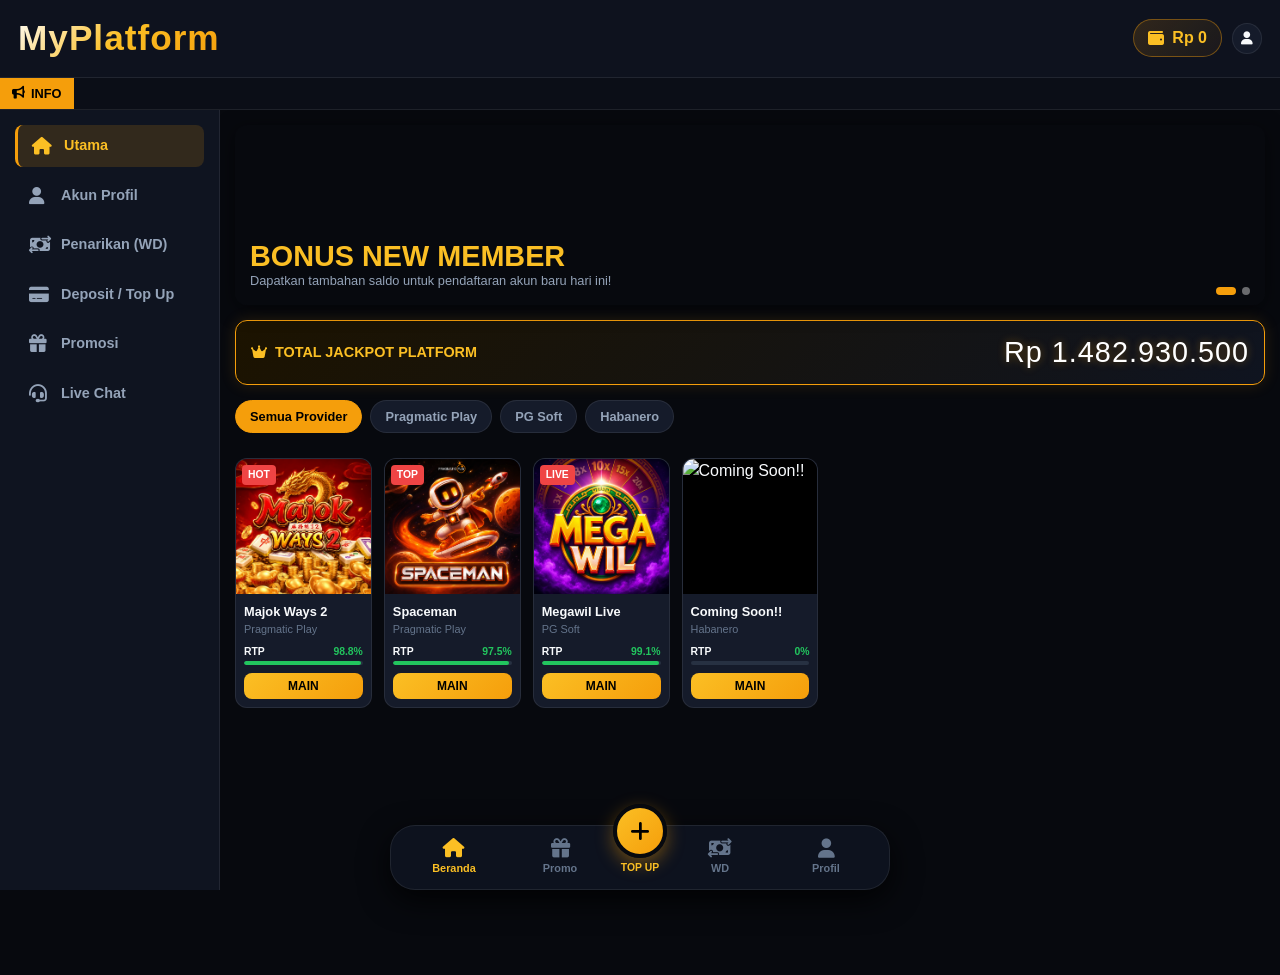
==== commit 3dcb9158: "updatewd2" ====
--- a/index.html
+++ b/index.html
@@ -2,74 +2,51 @@
 <html lang="id">
 <head>
   <meta charset="UTF-8">
-  <meta name="viewport" content="width=device-width, initial-scale=1.0, maximum-scale=1.0, user-scalable=no">
-  <title>VIP SLOT PORTAL - RESMI & TERPERCAYA</title>
-  
-  <!-- Google Fonts & Font Awesome Icons -->
-  <link rel="preconnect" href="https://fonts.googleapis.com">
-  <link rel="preconnect" href="https://fonts.gstatic.com" crossorigin>
-  <link href="https://fonts.googleapis.com/css2?family=Plus+Jakarta+Sans:wght@400;500;600;700;800&family=Teko:wght@600;700&display=swap" rel="stylesheet">
+  <meta name="viewport" content="width=device-width, initial-scale=1.0">
+  <title>Dashboard Platform</title>
+  <link rel="stylesheet" href="style.css">
   <link rel="stylesheet" href="https://cdnjs.cloudflare.com/ajax/libs/font-awesome/6.4.0/css/all.min.css">
-  
-  <!-- Custom Style -->
-  <link rel="stylesheet" href="style.css">
 </head>
 <body>
 
-  <!-- TOAST BANNER ALERT -->
-  <div id="toastNotification" class="toast-banner"></div>
-
-  <!-- STATE LOADING OVERLAY -->
-  <div id="loadingOverlay" class="loading-overlay">
-    <div class="spinner"></div>
-    <p>Memproses transaksi...</p>
-  </div>
-
-  <!-- TOP HEADER -->
+  <!-- Top Header Navigation -->
   <header class="top-header">
-    <div class="brand-logo" onclick="switchCategory('all')">VIPSLOT88</div>
-    
+    <div class="brand-logo" onclick="location.reload()">MyPlatform</div>
     <div class="user-panel">
-      <div class="balance-badge" onclick="openTopUpModal()" title="Klik untuk Deposit Saldo">
+      <div class="balance-badge" onclick="openWithdrawModal()">
         <i class="fa-solid fa-wallet"></i>
         <span id="userBalance">Rp 0</span>
       </div>
-      
-      <button class="btn-icon btn-logout" onclick="handleLogout()" title="Keluar">
-        <svg width="20" height="20" viewBox="0 0 24 24" fill="none" xmlns="http://www.w3.org/2000/svg">
-          <path d="M13 4H18C19.1046 4 20 4.89543 20 6V18C20 19.1046 19.1046 20 18 20H13" stroke="#ef4444" stroke-width="2.2" stroke-linecap="round"/>
-          <path d="M3 12H14M14 12L10 8M14 12L10 16" stroke="#fca5a5" stroke-width="2.2" stroke-linecap="round" stroke-linejoin="round"/>
-        </svg>
+      <button class="btn-icon" onclick="openProfileModal()" title="Profil Saya">
+        <i class="fa-solid fa-user" style="color: var(--text-primary);"></i>
       </button>
     </div>
   </header>
 
-  <!-- MARQUEE BAR -->
+  <!-- Marquee Running Text -->
   <div class="marquee-bar">
-    <div class="marquee-label">
-      <i class="fa-solid fa-bullhorn"></i> INFO
-    </div>
+    <div class="marquee-label"><i class="fa-solid fa-bullhorn"></i> INFO</div>
     <div class="marquee-content">
-      Selamat datang di Portal Slot Resmi VIP. Dapatkan Bonus Deposit New Member 100%! RTP Live Server terupdate real-time setiap menit.
-    </div>
-  </div>
-
-  <!-- APP VIEWPORT -->
-  <div class="app-viewport">
+      Selamat datang di MyPlatform! Nikmati kemudahan transaksi deposit dan penarikan dana cepat 24 jam non-stop.
+    </div>
+  </div>
+
+  <!-- Layout Utama -->
+  <main class="app-viewport">
     
-    <!-- SIDEBAR NAV (DESKTOP) -->
+    <!-- Sidebar Left Navigation -->
     <aside class="sidebar-nav">
       <div class="nav-category-item active" onclick="switchCategory('all', this)">
-        <i class="fa-solid fa-fire icon-nav"></i> Populer
-      </div>
-      <div class="nav-category-item" onclick="switchCategory('Slot', this)">
-        <i class="fa-solid fa-gamepad icon-nav"></i> Slot Online
-      </div>
-      <div class="nav-category-item" onclick="switchCategory('Casino', this)">
-        <i class="fa-solid fa-dice icon-nav"></i> Live Casino
-      </div>
-      <div class="nav-category-item" onclick="switchCategory('Arcade', this)">
-        <i class="fa-solid fa-bullseye icon-nav"></i> Arcade Game
+        <i class="fa-solid fa-house icon-nav"></i> Utama
+      </div>
+      <div class="nav-category-item" onclick="openProfileModal()">
+        <i class="fa-solid fa-user icon-nav"></i> Akun Profil
+      </div>
+      <div class="nav-category-item" onclick="openWithdrawModal()">
+        <i class="fa-solid fa-money-bill-transfer icon-nav"></i> Penarikan (WD)
+      </div>
+      <div class="nav-category-item" onclick="openTopUpModal()">
+        <i class="fa-solid fa-credit-card icon-nav"></i> Deposit / Top Up
       </div>
       <div class="nav-category-item" onclick="openPromoModal()">
         <i class="fa-solid fa-gift icon-nav"></i> Promosi
@@ -77,400 +54,392 @@
       <div class="nav-category-item" onclick="openChatModal()">
         <i class="fa-solid fa-headset icon-nav"></i> Live Chat
       </div>
-      <div class="nav-category-item" onclick="openProfileModal()">
-        <i class="fa-solid fa-user icon-nav"></i> Akun Profil
-      </div>
-      <div class="nav-category-item" onclick="openWithdrawModal()">
-        <i class="fa-solid fa-money-bill-transfer icon-nav"></i> Withdraw
-      </div>
     </aside>
 
-    <!-- MAIN STAGE -->
-    <main class="main-stage">
-
-      <!-- BANNER CAROUSEL -->
-      <div class="banner-carousel" id="bannerCarousel">
+    <!-- Main Content Area -->
+    <section class="main-stage">
+      
+      <!-- Banner Carousel -->
+      <div class="banner-carousel">
         <div class="carousel-track" id="carouselTrack">
-          
-          <div class="carousel-slide" style="background-image: url('assets/banner/Banner1.png');">
-            <div class="slide-overlay"></div>
+          <div class="carousel-slide" style="background-image: linear-gradient(to top, rgba(7,9,14,0.9), transparent), url('https://via.placeholder.com/800x200/151b2a/fbbf24?text=Promo+Member+VIP');">
             <div class="slide-caption">
-              <h3>WELCOME BONUS 100%</h3>
-              <p>Khusus Anggota Baru VIP Slot Portal Hari Ini</p>
+              <h3>BONUS NEW MEMBER</h3>
+              <p>Dapatkan tambahan saldo untuk pendaftaran akun baru hari ini!</p>
             </div>
           </div>
-
-          <div class="carousel-slide" style="background-image: url('assets/banner/Banner2.png');">
-            <div class="slide-overlay"></div>
+          <div class="carousel-slide" style="background-image: linear-gradient(to top, rgba(7,9,14,0.9), transparent), url('https://via.placeholder.com/800x200/0f1420/22c55e?text=Penarikan+Instant');">
             <div class="slide-caption">
-              <h3>EVENT DAILY JACKPOT</h3>
-              <p>Total Hadiah Ratusan Juta Rupiah Setiap Malam</p>
+              <h3>WITHDRAW CEPTA & AMAN</h3>
+              <p>Proses penarikan dana langsung cair ke E-Wallet atau Bank Lokal.</p>
             </div>
           </div>
-
-          <div class="carousel-slide" style="background-image: url('assets/banner/Banner3.png');">
-            <div class="slide-overlay"></div>
-            <div class="slide-caption">
-              <h3>DEPOSIT AUTO 1 DETIK</h3>
-              <p>Bisa Pakai QRIS, Bank BCA, Mandiri & E-Wallet</p>
-            </div>
-          </div>
-
-        </div>
-
-        <div class="carousel-pagination" id="carouselDots">
-          <div class="page-dot active" onclick="goToSlide(0)"></div>
-          <div class="page-dot" onclick="goToSlide(1)"></div>
-          <div class="page-dot" onclick="goToSlide(2)"></div>
-        </div>
-      </div>
-
-      <!-- JACKPOT COUNTER -->
+        </div>
+        <div class="carousel-pagination">
+          <span class="page-dot active" onclick="goToSlide(0)"></span>
+          <span class="page-dot" onclick="goToSlide(1)"></span>
+        </div>
+      </div>
+
+      <!-- Jackpot Counter Header -->
       <div class="jackpot-ticker-card">
-        <span class="jackpot-title"><i class="fa-solid fa-trophy"></i> GRAND JACKPOT</span>
-        <span class="jackpot-counter" id="jackpotVal">Rp 1.482.930.500</span>
-      </div>
-
-      <!-- PROVIDER SCROLL -->
+        <div class="jackpot-title">
+          <i class="fa-solid fa-crown"></i> TOTAL JACKPOT PLATFORM
+        </div>
+        <div class="jackpot-counter" id="jackpotVal">
+          Rp 1.482.930.500
+        </div>
+      </div>
+
+      <!-- Provider Filter Chips -->
       <div class="provider-scroll">
-        <div class="provider-chip active" onclick="filterProvider('all', this)">Semua</div>
+        <div class="provider-chip active" onclick="filterProvider('all', this)">Semua Provider</div>
         <div class="provider-chip" onclick="filterProvider('Pragmatic Play', this)">Pragmatic Play</div>
         <div class="provider-chip" onclick="filterProvider('PG Soft', this)">PG Soft</div>
         <div class="provider-chip" onclick="filterProvider('Habanero', this)">Habanero</div>
-        <div class="provider-chip" onclick="filterProvider('Spribe', this)">Spribe</div>
-      </div>
-
-      <!-- GAMES GRID -->
-      <div class="games-layout-grid" id="gamesGrid">
-        <!-- Rendered via JavaScript -->
-      </div>
-    </main>
-  </div>
-
-  <!-- MODERN FLOATING BOTTOM NAV (MOBILE) -->
+      </div>
+
+      <!-- Games Grid Render Stage -->
+      <div id="gamesGrid" class="games-layout-grid">
+        <!-- Rendered by JS -->
+      </div>
+
+    </section>
+
+  </main>
+
+  <!-- ---------------- FLOATING BOTTOM NAV (MOBILE) ---------------- -->
   <div class="bottom-nav-wrapper">
-    <nav class="mobile-bottom-nav">
-      <div class="bottom-nav-item active" onclick="switchCategory('all')">
-        <div class="nav-icon-container">
-          <i class="fa-solid fa-house"></i>
-        </div>
+    <div class="mobile-bottom-nav">
+      <div class="bottom-nav-item active" onclick="switchCategory('all', null)">
+        <i class="fa-solid fa-house"></i>
         <span>Beranda</span>
       </div>
-
       <div class="bottom-nav-item" onclick="openPromoModal()">
-        <div class="nav-icon-container">
-          <i class="fa-solid fa-gift"></i>
-        </div>
-        <span>Promosi</span>
-      </div>
-
-      <!-- Floating Main Action Button (Deposit) -->
-      <div class="deposit-float-wrapper">
-        <button class="btn-deposit-float" onclick="openTopUpModal()">
-          <i class="fa-solid fa-bolt"></i>
-        </button>
-        <span class="deposit-float-label">DEPOSIT</span>
-      </div>
-
+        <i class="fa-solid fa-gift"></i>
+        <span>Promo</span>
+      </div>
+      <div class="deposit-float-wrapper" onclick="openTopUpModal()">
+        <button class="btn-deposit-float"><i class="fa-solid fa-plus"></i></button>
+        <span class="deposit-float-label">TOP UP</span>
+      </div>
       <div class="bottom-nav-item" onclick="openWithdrawModal()">
-        <div class="nav-icon-container">
-          <i class="fa-solid fa-money-bill-transfer"></i>
-        </div>
-        <span>Withdraw</span>
-      </div>
-
+        <i class="fa-solid fa-money-bill-transfer"></i>
+        <span>WD</span>
+      </div>
       <div class="bottom-nav-item" onclick="openProfileModal()">
-        <div class="nav-icon-container">
-          <i class="fa-solid fa-user-gear"></i>
-        </div>
-        <span>Akun</span>
-      </div>
-    </nav>
-  </div>
-
-  <!-- AUTH MODAL -->
-  <div class="overlay-container" id="authOverlay" style="display: flex;">
-    <div class="modal-card">
-      <div class="tab-switcher">
-        <div class="tab-btn active" id="tabLogin" onclick="switchAuthTab('login')">LOGIN</div>
-        <div class="tab-btn" id="tabRegister" onclick="switchAuthTab('register')">DAFTAR</div>
-      </div>
-
-      <form id="loginForm" onsubmit="handleLogin(event)">
-        <div class="field-group">
-          <label>Username</label>
-          <input type="text" id="loginUser" class="input-control" placeholder="Masukkan username" required>
-        </div>
-        <div class="field-group">
-          <label>Password</label>
-          <input type="password" id="loginPass" class="input-control" placeholder="Masukkan password" required>
-        </div>
-        <button type="submit" class="btn-submit">MASUK</button>
-      </form>
-
-      <form id="registerForm" onsubmit="handleRegister(event)" style="display: none;">
-        <div class="field-group">
-          <label>Username Baru</label>
-          <input type="text" id="regUser" class="input-control" placeholder="Buat username" required>
-        </div>
-        <div class="field-group">
-          <label>Password Baru</label>
-          <input type="password" id="regPass" class="input-control" placeholder="Buat password" required>
-        </div>
-        <button type="submit" class="btn-submit">BUAT AKUN VIP</button>
-      </form>
-    </div>
-  </div>
-
-  <!-- PROFILE MODAL -->
-  <div class="overlay-container" id="profileModal">
+        <i class="fa-solid fa-user"></i>
+        <span>Profil</span>
+      </div>
+    </div>
+  </div>
+
+  <!-- ---------------- MODAL PROFIL ---------------- -->
+  <div id="profileModal" class="overlay-container">
     <div class="modal-card">
       <div class="modal-head">
-        <h4>PROFIL ANGGOTA VIP</h4>
-        <span style="cursor:pointer;" onclick="closeProfileModal()"><i class="fa-solid fa-xmark"></i></span>
+        <h4>PROFIL SAYA</h4>
+        <span style="cursor: pointer; color: var(--text-muted);" onclick="closeProfileModal()"><i class="fa-solid fa-xmark"></i></span>
       </div>
       <div class="field-group">
-        <label>Username</label>
+        <label>Username Akun</label>
         <input type="text" id="profUser" class="input-control" readonly>
       </div>
       <div class="field-group">
-        <label>Status Akun</label>
-        <input type="text" value="VIP PLATINUM MEMBER" class="input-control" style="color:var(--gold-light); font-weight:bold;" readonly>
-      </div>
-      <div class="field-group">
-        <label>Total Saldo Virtual</label>
-        <input type="text" id="profBalance" class="input-control" readonly>
-      </div>
-      <div style="display: flex; gap: 8px;">
-        <button class="btn-submit" style="flex:1;" onclick="openTopUpModal(); closeProfileModal();">DEPOSIT</button>
-        <button class="btn-submit" style="flex:1; background: var(--accent-cyan); color: #000;" onclick="openWithdrawModal(); closeProfileModal();">WITHDRAW</button>
-      </div>
-      <button class="btn-submit" style="background:#dc2626; color:#fff; margin-top:8px;" onclick="handleLogout()">LOGOUT</button>
-    </div>
-  </div>
-
-  <!-- PROMO MODAL -->
-  <div class="overlay-container" id="promoModal">
+        <label>Saldo Tersedia</label>
+        <input type="text" id="profBalance" class="input-control" readonly style="color: var(--gold-light); font-weight: 700;">
+      </div>
+      <div style="display: flex; gap: 8px; margin-top: 15px;">
+        <button class="btn-submit" onclick="closeProfileModal(); openWithdrawModal();">TARIK SALDO (WD)</button>
+        <button class="btn-submit" style="background: var(--accent-red); color: #fff;" onclick="handleLogout()">LOGOUT</button>
+      </div>
+    </div>
+  </div>
+
+  <!-- ---------------- MODAL WITHDRAW (WD) ---------------- -->
+  <div id="withdrawModal" class="overlay-container">
     <div class="modal-card">
       <div class="modal-head">
-        <h4>PROMOSI & BONUS VIP</h4>
-        <span style="cursor:pointer;" onclick="closePromoModal()"><i class="fa-solid fa-xmark"></i></span>
-      </div>
-      <div class="promo-card">
-        <h5>🎁 BONUS NEW MEMBER 100%</h5>
-        <p>Klaim tambahan saldo 100% hingga Rp 1.000.000 pada deposit pertama Anda.</p>
-        <button class="btn-submit" style="margin-top:6px; padding:6px;" onclick="claimPromo('Bonus New Member 100%')">KLAIM PROMO</button>
-      </div>
-      <div class="promo-card">
-        <h5>🔥 BONUS REBATE HARIAN 0.8%</h5>
-        <p>Pembagian bonus cashback otomatis dibagikan setiap jam 12:00 WIB.</p>
-        <button class="btn-submit" style="margin-top:6px; padding:6px;" onclick="claimPromo('Rebate Harian 0.8%')">KLAIM PROMO</button>
-      </div>
-    </div>
-  </div>
-
-  <!-- LIVE CHAT MODAL -->
-  <div class="overlay-container" id="chatModal">
-    <div class="modal-card">
-      <div class="modal-head">
-        <h4>LIVE CHAT DUKUNGAN 24/7</h4>
-        <span style="cursor:pointer;" onclick="closeChatModal()"><i class="fa-solid fa-xmark"></i></span>
-      </div>
-      <div class="chat-box" id="chatBox">
-        <div class="msg-bubble msg-cs">
-          Halo! Selamat datang di layanan Customer Service VIP. Ada yang bisa kami bantu mengenai deposit, withdraw, promo, atau kendala game?
-        </div>
-      </div>
-      <div class="chat-input-row">
-        <input type="text" id="chatInput" class="input-control" placeholder="Ketik pesan (misal: deposit, bonus)..." onkeypress="handleChatKey(event)">
-        <button class="btn-submit" style="width:auto; margin-top:0; padding:0 16px;" onclick="sendChatMessage()">KIRIM</button>
-      </div>
-    </div>
-  </div>
-
-  <!-- TOPUP MODAL FLOW -->
-  <div class="overlay-container" id="topupModal">
-    <div class="modal-card modal-topup">
-      <div class="modal-head">
-        <h4>TOP UP SALDO</h4>
-        <span style="cursor:pointer; font-weight:700;" onclick="closeTopUpModal()"><i class="fa-solid fa-xmark"></i></span>
-      </div>
-
-      <!-- STEP 1: INPUT NOMINAL & METODE -->
-      <div id="stepInput">
-        <label class="section-label">Pilihan Cepat (Quick Amount)</label>
-        <div class="quick-amount-grid">
-          <button type="button" class="quick-btn" onclick="selectQuickAmount(20000, this)">Rp20.000</button>
-          <button type="button" class="quick-btn" onclick="selectQuickAmount(50000, this)">Rp50.000</button>
-          <button type="button" class="quick-btn" onclick="selectQuickAmount(100000, this)">Rp100.000</button>
-          <button type="button" class="quick-btn" onclick="selectQuickAmount(500000, this)">Rp500.000</button>
-        </div>
-
-        <div class="field-group">
-          <label>Input Manual (Min. Rp10.000)</label>
-          <input type="number" id="manualAmount" class="input-control" placeholder="Masukkan nominal (contoh: 75000)" min="10000">
-        </div>
-
-        <label class="section-label">Pilih Metode Pembayaran</label>
-        <div class="payment-method-list">
-          <div class="method-category">Virtual Account</div>
-          <div class="method-item" onclick="selectPaymentMethod(this, 'VA BCA')">🏦 Virtual Account BCA</div>
-          <div class="method-item" onclick="selectPaymentMethod(this, 'VA Mandiri')">🏦 Virtual Account Mandiri</div>
-          <div class="method-item" onclick="selectPaymentMethod(this, 'VA BRI')">🏦 Virtual Account BRI</div>
-          <div class="method-item" onclick="selectPaymentMethod(this, 'VA BNI')">🏦 Virtual Account BNI</div>
-
-          <div class="method-category">Instant Transfer / E-Wallet</div>
-          <div class="method-item" onclick="selectPaymentMethod(this, 'QRIS Instant')">⚡ QRIS Instant Transfer</div>
-          <div class="method-item" onclick="selectPaymentMethod(this, 'E-Wallet DANA/OVO')">📱 E-Wallet (DANA, OVO, ShopeePay)</div>
-
-          <div class="method-category">Minimarket</div>
-          <div class="method-item" onclick="selectPaymentMethod(this, 'Indomaret')">🏪 Indomaret</div>
-          <div class="method-item" onclick="selectPaymentMethod(this, 'Alfamart')">🏪 Alfamart</div>
-
-          <div class="method-category">Kartu</div>
-          <div class="method-item" onclick="selectPaymentMethod(this, 'Kartu Debit/Kredit')">💳 Kartu Debit / Kredit</div>
-        </div>
-
-        <button class="btn-submit" style="margin-top: 15px;" onclick="processTopUpInput()">Lanjut / Konfirmasi</button>
-      </div>
-
-      <!-- STEP 2: RINGKASAN & INSTRUKSI PEMBAYARAN -->
-      <div id="stepSummary" style="display: none;">
-        <div class="timer-box">
-          Batas Waktu Pembayaran: <span id="paymentTimer">10:00</span>
-        </div>
-
-        <div class="summary-card">
-          <div class="summary-row"><span>Nominal Top-Up:</span><strong id="summaryNominal">Rp0</strong></div>
-          <div class="summary-row"><span>Biaya Admin:</span><strong id="summaryAdmin">Rp0</strong></div>
-          <div class="summary-row total"><span>Total Bayar:</span><strong id="summaryTotal">Rp0</strong></div>
-        </div>
-
-        <div class="paycode-box">
-          <span class="paycode-label">Kode Bayar / Nomor VA:</span>
-          <div class="paycode-row">
-            <strong id="payCodeVal">88300012345678</strong>
-            <button class="btn-copy" onclick="copyPayCode()">Salin</button>
-          </div>
-        </div>
-
-        <div class="accordion-section">
-          <div class="accordion-header" onclick="toggleAccordion(this)">Petunjuk Pembayaran ▾</div>
-          <div class="accordion-body">
-            <ol style="padding-left: 15px; font-size:0.75rem; color:var(--text-secondary);">
-              <li>Buka aplikasi m-Banking / ATM / Kasir minimarket.</li>
-              <li>Pilih menu Transfer / Pembayaran ke Nomor VA / Kode Bayar di atas.</li>
-              <li>Masukkan nominal sesuai dengan Total Bayar.</li>
-              <li>Simpan bukti transaksi setelah selesai.</li>
-            </ol>
-          </div>
-        </div>
-
-        <button class="btn-submit" style="margin-top: 12px;" onclick="simulateWebhookSuccess()">Simulasi Pembayaran Selesai</button>
-      </div>
-
-      <!-- STEP 3: STATUS / BUKTI TRANSAKSI -->
-      <div id="stepSuccess" style="display: none; text-align: center;">
-        <div class="success-icon">✓</div>
-        <h3 style="color: #22c55e; margin-bottom: 5px;">Top Up Berhasil!</h3>
-        <p style="font-size: 0.8rem; color: var(--text-secondary); margin-bottom: 15px;">Transaksi kamu telah diverifikasi oleh sistem.</p>
-
-        <div class="summary-card">
-          <div class="summary-row"><span>ID Transaksi:</span><strong id="successTrxId">-</strong></div>
-          <div class="summary-row"><span>Nominal Tambah:</span><strong id="successAmount" style="color:#22c55e;">Rp0</strong></div>
-          <div class="summary-row"><span>Saldo Saat Ini:</span><strong id="successFinalBalance">Rp0</strong></div>
-        </div>
-
-        <div style="display: flex; gap: 8px; margin-top: 15px;">
-          <button class="btn-submit" style="background: #334155; color: #fff;" onclick="showToast('Struk berhasil diunduh!', 'success')">Download Struk</button>
-          <button class="btn-submit" onclick="closeTopUpModal()">Selesai</button>
-        </div>
-      </div>
-
-    </div>
-  </div>
-
-  <!-- WITHDRAW MODAL FLOW -->
-  <div class="overlay-container" id="withdrawModal">
-    <div class="modal-card modal-topup">
-      <div class="modal-head">
-        <h4>PENARIKAN SALDO (WITHDRAW)</h4>
-        <span style="cursor:pointer; font-weight:700;" onclick="closeWithdrawModal()"><i class="fa-solid fa-xmark"></i></span>
-      </div>
-
-      <!-- STEP 1: INPUT FORM -->
+        <h4>PENARIKAN DANA (WD)</h4>
+        <span style="cursor: pointer; color: var(--text-muted);" onclick="closeWithdrawModal()"><i class="fa-solid fa-xmark"></i></span>
+      </div>
+
+      <!-- STEP 1: FORM INPUT -->
       <div id="stepWdInput">
         <div class="field-group">
-          <label>Pilih Bank / E-Wallet Tujuan</label>
-          <select id="wdBank" class="input-control" style="background:#07090e; color:#fff;">
-            <option value="">-- Pilih Bank / E-Wallet --</option>
+          <label>Bank / E-Wallet Tujuan</label>
+          <select id="wdBank" class="input-control">
+            <option value="" disabled selected>Pilih Metode Pembayaran</option>
+            <option value="DANA">DANA</option>
+            <option value="GoPay">GoPay</option>
+            <option value="OVO">OVO</option>
+            <option value="ShopeePay">ShopeePay</option>
             <option value="Bank BCA">Bank BCA</option>
             <option value="Bank Mandiri">Bank Mandiri</option>
             <option value="Bank BRI">Bank BRI</option>
             <option value="Bank BNI">Bank BNI</option>
-            <option value="DANA">DANA</option>
-            <option value="OVO">OVO</option>
-            <option value="Gopay">GoPay</option>
-            <option value="ShopeePay">ShopeePay</option>
           </select>
         </div>
 
         <div class="field-group">
           <label>Nomor Rekening / E-Wallet</label>
-          <input type="number" id="wdAccountNum" class="input-control" placeholder="Contoh: 1234567890" required>
-        </div>
-
-        <div class="field-group">
-          <label>Nama Pemilik Rekening (Sesuai Akun)</label>
-          <input type="text" id="wdAccountName" class="input-control" placeholder="Contoh: Budi Santoso" required>
-        </div>
-
-        <div class="field-group">
-          <label>Nominal Penarikan (Min. Rp50.000)</label>
-          <input type="number" id="wdAmount" class="input-control" placeholder="Masukkan nominal (contoh: 50000)" min="50000" required>
-        </div>
-
-        <div class="quick-amount-grid" style="margin-top: 8px;">
-          <button type="button" class="quick-btn" onclick="selectQuickWdAmount(50000)">Rp50.000</button>
-          <button type="button" class="quick-btn" onclick="selectQuickWdAmount(100000)">Rp100.000</button>
-          <button type="button" class="quick-btn" onclick="selectQuickWdAmount(500000)">Rp500.000</button>
-          <button type="button" class="quick-btn" onclick="selectQuickWdAmount('all')">Tarik Semua</button>
-        </div>
-
-        <button class="btn-submit" style="margin-top: 15px;" onclick="processWithdrawInput()">Kirim Permintaan WD</button>
-      </div>
-
-      <!-- STEP 2: BUKTI / STATUS SUKSES -->
-      <div id="stepWdSuccess" style="display: none; text-align: center;">
-        <div class="success-icon" style="background:#06b6d4;">✓</div>
-        <h3 style="color: #06b6d4; margin-bottom: 5px;">Withdraw Diproses!</h3>
-        <p style="font-size: 0.8rem; color: var(--text-secondary); margin-bottom: 15px;">Permintaan penarikan dana sedang diproses oleh tim keuangan (Estimasi 1-3 menit).</p>
+          <input type="number" id="wdAccountNum" class="input-control" placeholder="Contoh: 081234567890">
+        </div>
+
+        <div class="field-group">
+          <label>Nama Pemilik Rekening</label>
+          <input type="text" id="wdAccountName" class="input-control" placeholder="Nama sesuai akun bank/e-wallet">
+        </div>
+
+        <div class="field-group">
+          <label>Jumlah Penarikan (Rp)</label>
+          <input type="number" id="wdAmount" class="input-control" placeholder="Min. Rp 50.000" min="50000">
+        </div>
+
+        <span class="section-label">Pilih Nominal Cepat:</span>
+        <div class="quick-amount-grid">
+          <button class="quick-btn" onclick="selectQuickWdAmount(50000)">50.000</button>
+          <button class="quick-btn" onclick="selectQuickWdAmount(100000)">100.000</button>
+          <button class="quick-btn" onclick="selectQuickWdAmount(500000)">500.000</button>
+          <button class="quick-btn" onclick="selectQuickWdAmount('all')">Semua Saldo</button>
+        </div>
+
+        <button class="btn-submit" onclick="processWithdrawInput()">KONFIRMASI PENARIKAN</button>
+      </div>
+
+      <!-- STEP 2: NOTIFIKASI SUKSES -->
+      <div id="stepWdSuccess" style="display: none; text-align: center; padding: 10px 0;">
+        <div class="success-icon"><i class="fa-solid fa-check"></i></div>
+        <h3 style="color: var(--gold-light); font-family: var(--font-heading); font-size: 1.6rem; margin-bottom: 5px;">PERMINTAAN DIKIRIM</h3>
+        <p style="font-size: 0.8rem; color: var(--text-secondary); margin-bottom: 15px;">Penarikan saldo Anda sedang diproses oleh sistem.</p>
 
         <div class="summary-card">
-          <div class="summary-row"><span>ID Transaksi:</span><strong id="wdTrxId">-</strong></div>
-          <div class="summary-row"><span>Tujuan:</span><strong id="wdTargetBank">-</strong></div>
-          <div class="summary-row"><span>No. Rekening:</span><strong id="wdTargetAcc">-</strong></div>
-          <div class="summary-row"><span>Nominal WD:</span><strong id="wdSuccessAmount" style="color:#06b6d4;">Rp0</strong></div>
-          <div class="summary-row"><span>Sisa Saldo:</span><strong id="wdFinalBalance">Rp0</strong></div>
-        </div>
-
-        <button class="btn-submit" onclick="closeWithdrawModal()">Selesai</button>
-      </div>
-
-    </div>
-  </div>
-
-  <!-- CUSTOM NOTIFY MODAL -->
-  <div class="overlay-container" id="notifyOverlay">
+          <div class="summary-row">
+            <span>ID Transaksi:</span>
+            <strong id="wdTrxId" style="color: #fff;">-</strong>
+          </div>
+          <div class="summary-row">
+            <span>Metode:</span>
+            <strong id="wdTargetBank" style="color: #fff;">-</strong>
+          </div>
+          <div class="summary-row">
+            <span>Tujuan:</span>
+            <strong id="wdTargetAcc" style="color: #fff;">-</strong>
+          </div>
+          <div class="summary-row">
+            <span>Jumlah WD:</span>
+            <strong id="wdSuccessAmount" style="color: var(--gold-light);">-</strong>
+          </div>
+          <div class="summary-row total">
+            <span>Sisa Saldo:</span>
+            <strong id="wdFinalBalance" style="color: var(--accent-green);">-</strong>
+          </div>
+        </div>
+
+        <button class="btn-submit" onclick="closeWithdrawModal()">TUTUP</button>
+      </div>
+    </div>
+  </div>
+
+  <!-- ---------------- MODAL DEPOSIT / TOP UP ---------------- -->
+  <div id="topupModal" class="overlay-container">
+    <div class="modal-card">
+      <div class="modal-head">
+        <h4>DEPOSIT / TOP UP SALDO</h4>
+        <span style="cursor: pointer; color: var(--text-muted);" onclick="closeTopUpModal()"><i class="fa-solid fa-xmark"></i></span>
+      </div>
+
+      <div id="stepInput">
+        <div class="field-group">
+          <label>Nominal Top Up (Rp)</label>
+          <input type="number" id="manualAmount" class="input-control" placeholder="Min. Rp 10.000" min="10000">
+        </div>
+
+        <span class="section-label">Pilih Nominal Cepat:</span>
+        <div class="quick-amount-grid">
+          <button class="quick-btn" onclick="selectQuickAmount(20000, this)">20.000</button>
+          <button class="quick-btn" onclick="selectQuickAmount(50000, this)">50.000</button>
+          <button class="quick-btn" onclick="selectQuickAmount(100000, this)">100.000</button>
+          <button class="quick-btn" onclick="selectQuickAmount(250000, this)">250.000</button>
+        </div>
+
+        <span class="section-label">Pilih Metode Pembayaran:</span>
+        <div class="payment-method-list">
+          <div class="method-category">QRIS / E-WALLET</div>
+          <div class="method-item" onclick="selectPaymentMethod(this, 'QRIS Instant')">
+            <span><i class="fa-solid fa-qrcode"></i> QRIS (BCA, OVO, DANA)</span>
+            <i class="fa-solid fa-chevron-right" style="font-size:0.7rem;"></i>
+          </div>
+          <div class="method-item" onclick="selectPaymentMethod(this, 'DANA Direct')">
+            <span><i class="fa-solid fa-wallet"></i> DANA</span>
+            <i class="fa-solid fa-chevron-right" style="font-size:0.7rem;"></i>
+          </div>
+
+          <div class="method-category">TRANSFER BANK</div>
+          <div class="method-item" onclick="selectPaymentMethod(this, 'Bank BCA')">
+            <span><i class="fa-solid fa-building-columns"></i> Bank BCA</span>
+            <i class="fa-solid fa-chevron-right" style="font-size:0.7rem;"></i>
+          </div>
+          <div class="method-item" onclick="selectPaymentMethod(this, 'Bank Mandiri')">
+            <span><i class="fa-solid fa-building-columns"></i> Bank Mandiri</span>
+            <i class="fa-solid fa-chevron-right" style="font-size:0.7rem;"></i>
+          </div>
+        </div>
+
+        <button class="btn-submit" onclick="processTopUpInput()">BAYAR SEKARANG</button>
+      </div>
+
+      <div id="stepSummary" style="display: none;">
+        <div class="timer-box">
+          Batas Waktu Pembayaran: <span id="paymentTimer">02:00</span>
+        </div>
+
+        <div class="summary-card">
+          <div class="summary-row">
+            <span>Nominal Top Up:</span>
+            <strong id="summaryNominal">Rp 0</strong>
+          </div>
+          <div class="summary-row">
+            <span>Biaya Admin:</span>
+            <strong id="summaryAdmin">Rp 0</strong>
+          </div>
+          <div class="summary-row total">
+            <span>Total Pembayaran:</span>
+            <strong id="summaryTotal" style="color: var(--gold-light);">Rp 0</strong>
+          </div>
+        </div>
+
+        <div class="paycode-box">
+          <div class="paycode-label">KODE PEMBAYARAN / REKENING:</div>
+          <div class="paycode-row">
+            <strong id="payCodeVal">883012345678</strong>
+            <button class="btn-copy" onclick="copyPayCode()">SALIN</button>
+          </div>
+        </div>
+
+        <button class="btn-submit" onclick="simulateWebhookSuccess()">KONFIRMASI SUDAH BAYAR</button>
+      </div>
+
+      <div id="stepSuccess" style="display: none; text-align: center; padding: 10px 0;">
+        <div class="success-icon"><i class="fa-solid fa-check"></i></div>
+        <h3 style="color: var(--gold-light); font-family: var(--font-heading); font-size: 1.6rem; margin-bottom: 5px;">TOP UP BERHASIL!</h3>
+        <p style="font-size: 0.8rem; color: var(--text-secondary); margin-bottom: 15px;">Saldo Anda telah berhasil ditambahkan ke akun.</p>
+
+        <div class="summary-card">
+          <div class="summary-row">
+            <span>ID Transaksi:</span>
+            <strong id="successTrxId" style="color: #fff;">-</strong>
+          </div>
+          <div class="summary-row">
+            <span>Jumlah Masuk:</span>
+            <strong id="successAmount" style="color: var(--gold-light);">-</strong>
+          </div>
+          <div class="summary-row total">
+            <span>Total Saldo Sekarang:</span>
+            <strong id="successFinalBalance" style="color: var(--accent-green);">-</strong>
+          </div>
+        </div>
+
+        <button class="btn-submit" onclick="closeTopUpModal()">SELESAI</button>
+      </div>
+    </div>
+  </div>
+
+  <!-- ---------------- MODAL PROMO ---------------- -->
+  <div id="promoModal" class="overlay-container">
+    <div class="modal-card">
+      <div class="modal-head">
+        <h4>PROMOSI TERSEDIA</h4>
+        <span style="cursor: pointer; color: var(--text-muted);" onclick="closePromoModal()"><i class="fa-solid fa-xmark"></i></span>
+      </div>
+      
+      <div class="promo-card">
+        <h5>Bonus New Member 100%</h5>
+        <p>Klaim bonus 100% deposit pertama khusus untuk pengguna baru!</p>
+        <button class="btn-submit" style="margin-top: 8px; padding: 6px;" onclick="claimPromo('Bonus New Member 100%')">KLAIM PROMO</button>
+      </div>
+
+      <div class="promo-card">
+        <h5>Cashback Harian 0.8%</h5>
+        <p>Dapatkan pengembalian saldo otomatis setiap hari tanpa batas minimal transaksi.</p>
+        <button class="btn-submit" style="margin-top: 8px; padding: 6px;" onclick="claimPromo('Cashback Harian 0.8%')">KLAIM PROMO</button>
+      </div>
+    </div>
+  </div>
+
+  <!-- ---------------- MODAL LIVE CHAT ---------------- -->
+  <div id="chatModal" class="overlay-container">
+    <div class="modal-card">
+      <div class="modal-head">
+        <h4>LIVE CHAT CS VIP</h4>
+        <span style="cursor: pointer; color: var(--text-muted);" onclick="closeChatModal()"><i class="fa-solid fa-xmark"></i></span>
+      </div>
+
+      <div class="chat-box" id="chatBox">
+        <div class="msg-bubble msg-cs">Halo! Selamat datang di layanan Customer Service VIP. Ada yang bisa kami bantu?</div>
+      </div>
+
+      <div class="chat-input-row">
+        <input type="text" id="chatInput" class="input-control" placeholder="Tulis pesan..." onkeypress="handleChatKey(event)">
+        <button class="btn-submit" style="width: auto; margin-top: 0; padding: 0 15px;" onclick="sendChatMessage()"><i class="fa-solid fa-paper-plane"></i></button>
+      </div>
+    </div>
+  </div>
+
+  <!-- ---------------- AUTHENTICATION OVERLAY ---------------- -->
+  <div id="authOverlay" class="overlay-container">
+    <div class="modal-card">
+      <div class="tab-switcher">
+        <div class="tab-btn active" id="tabLogin" onclick="switchAuthTab('login')">LOGIN</div>
+        <div class="tab-btn" id="tabRegister" onclick="switchAuthTab('register')">DAFTAR</div>
+      </div>
+
+      <form id="loginForm" onsubmit="handleLogin(event)">
+        <div class="field-group">
+          <label>Username</label>
+          <input type="text" id="loginUser" class="input-control" placeholder="Masukkan username" required>
+        </div>
+        <div class="field-group">
+          <label>Password</label>
+          <input type="password" id="loginPass" class="input-control" placeholder="Masukkan password" required>
+        </div>
+        <button type="submit" class="btn-submit">MASUK</button>
+      </form>
+
+      <form id="registerForm" onsubmit="handleRegister(event)" style="display: none;">
+        <div class="field-group">
+          <label>Username Baru</label>
+          <input type="text" id="regUser" class="input-control" placeholder="Buat username" required>
+        </div>
+        <div class="field-group">
+          <label>Password Baru</label>
+          <input type="password" id="regPass" class="input-control" placeholder="Buat password" required>
+        </div>
+        <button type="submit" class="btn-submit">BUAT AKUN VIP</button>
+      </form>
+    </div>
+  </div>
+
+  <!-- ---------------- NOTIFY MODAL OVERLAY ---------------- -->
+  <div id="notifyOverlay" class="overlay-container">
     <div class="notify-modal-card">
-      <div class="notify-icon" id="notifyIcon">💡</div>
-      <div class="notify-title" id="notifyTitle">Pemberitahuan</div>
-      <div class="notify-desc" id="notifyDesc">Pesan notifikasi.</div>
+      <div class="notify-icon" id="notifyIcon">✨</div>
+      <div class="notify-title" id="notifyTitle">Notifikasi</div>
+      <div class="notify-desc" id="notifyDesc">Pesan sistem</div>
       <button class="btn-submit" onclick="closeNotify()">OK</button>
     </div>
   </div>
 
-  <!-- Script JS -->
+  <!-- ---------------- SYSTEM LOADING & TOAST ---------------- -->
+  <div id="loadingOverlay" class="loading-overlay">
+    <div class="spinner"></div>
+    <span>MEMPROSES SISTEM...</span>
+  </div>
+
+  <div id="toastNotification" class="toast-banner">
+    <span id="toastMsg">Notifikasi</span>
+  </div>
+
   <script src="script.js"></script>
 </body>
 </html>
--- a/style.css
+++ b/style.css
@@ -207,7 +207,7 @@
 
 .carousel-track {
   display: flex;
-  width: 300%;
+  width: 200%;
   height: 100%;
   transition: transform 0.5s ease-in-out;
 }
@@ -218,12 +218,6 @@
   background-size: cover;
   background-position: center;
   position: relative;
-}
-
-.slide-overlay {
-  position: absolute;
-  inset: 0;
-  background: linear-gradient(to top, rgba(7,9,14,0.9) 0%, transparent 70%);
 }
 
 .slide-caption {
@@ -792,26 +786,6 @@
   cursor: pointer;
 }
 
-.accordion-section {
-  border: 1px solid var(--border-color);
-  border-radius: var(--radius-sm);
-  overflow: hidden;
-}
-
-.accordion-header {
-  background: var(--bg-primary);
-  padding: 8px 12px;
-  font-size: 0.75rem;
-  font-weight: 700;
-  cursor: pointer;
-}
-
-.accordion-body {
-  padding: 10px;
-  display: none;
-  background: var(--bg-secondary);
-}
-
 .success-icon {
   width: 50px;
   height: 50px;
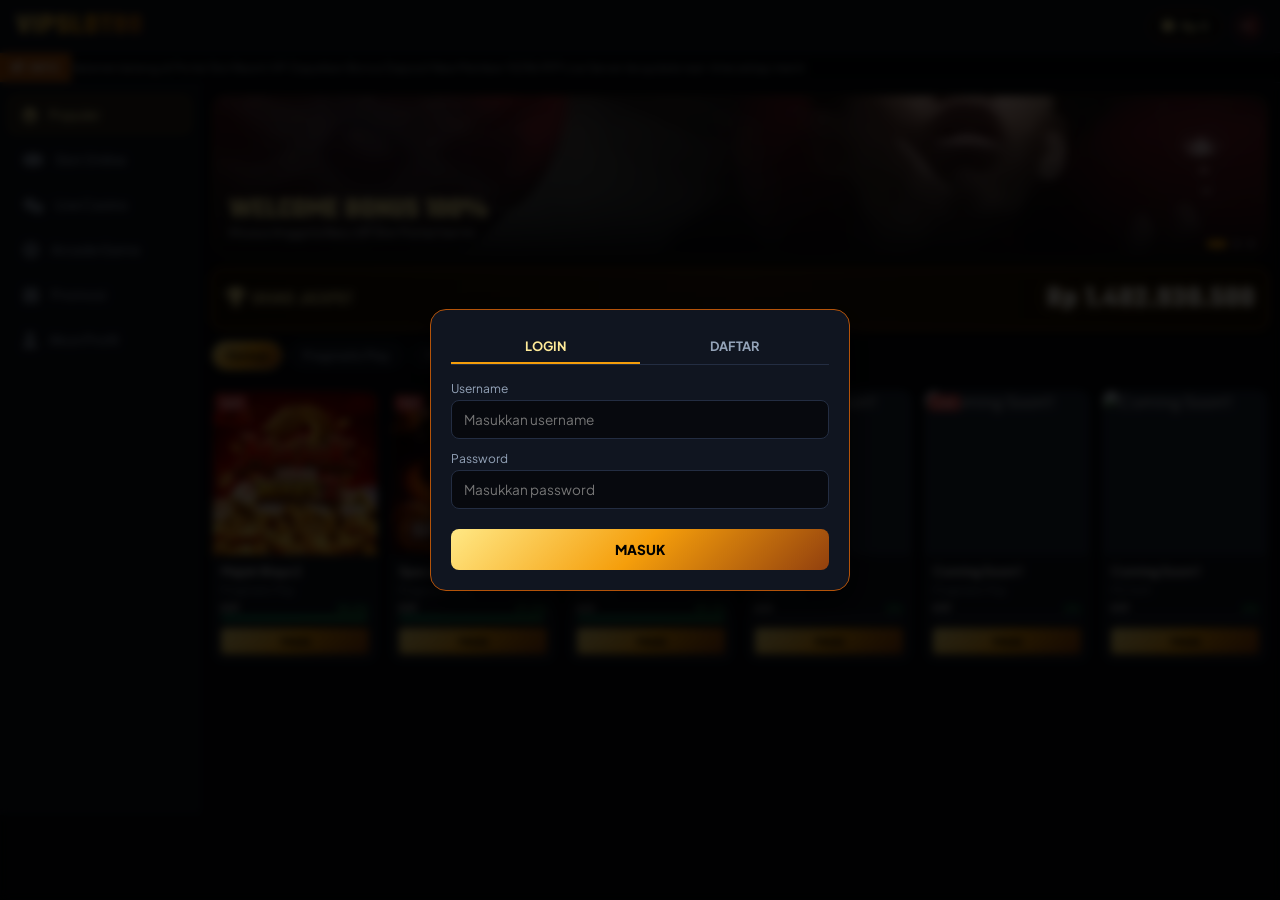
==== commit 896de698: "lastnih" ====
--- a/index.html
+++ b/index.html
@@ -2,392 +2,188 @@
 <html lang="id">
 <head>
   <meta charset="UTF-8">
-  <meta name="viewport" content="width=device-width, initial-scale=1.0">
-  <title>Dashboard Platform</title>
+  <meta name="viewport" content="width=device-width, initial-scale=1.0, maximum-scale=1.0, user-scalable=no">
+  <title>VIP SLOT PORTAL - RESMI & TERPERCAYA</title>
+  
+  <!-- Google Fonts & Font Awesome Icons -->
+  <link rel="preconnect" href="https://fonts.googleapis.com">
+  <link rel="preconnect" href="https://fonts.gstatic.com" crossorigin>
+  <link href="https://fonts.googleapis.com/css2?family=Plus+Jakarta+Sans:wght@400;500;600;700;800&family=Teko:wght@600;700&display=swap" rel="stylesheet">
+  <link rel="stylesheet" href="https://cdnjs.cloudflare.com/ajax/libs/font-awesome/6.4.0/css/all.min.css">
+  
+  <!-- Custom Style -->
   <link rel="stylesheet" href="style.css">
-  <link rel="stylesheet" href="https://cdnjs.cloudflare.com/ajax/libs/font-awesome/6.4.0/css/all.min.css">
 </head>
 <body>
 
-  <!-- Top Header Navigation -->
+  <!-- TOAST BANNER ALERT -->
+  <div id="toastNotification" class="toast-banner"></div>
+
+  <!-- STATE LOADING OVERLAY -->
+  <div id="loadingOverlay" class="loading-overlay">
+    <div class="spinner"></div>
+    <p>Memproses transaksi...</p>
+  </div>
+
+  <!-- TOP HEADER -->
   <header class="top-header">
-    <div class="brand-logo" onclick="location.reload()">MyPlatform</div>
+    <div class="brand-logo" onclick="switchCategory('all')">VIPSLOT88</div>
+    
     <div class="user-panel">
-      <div class="balance-badge" onclick="openWithdrawModal()">
+      <div class="balance-badge" onclick="openTopUpModal()" title="Klik untuk Deposit Saldo">
         <i class="fa-solid fa-wallet"></i>
         <span id="userBalance">Rp 0</span>
       </div>
-      <button class="btn-icon" onclick="openProfileModal()" title="Profil Saya">
-        <i class="fa-solid fa-user" style="color: var(--text-primary);"></i>
+      
+      <button class="btn-icon btn-logout" onclick="handleLogout()" title="Keluar">
+        <svg width="20" height="20" viewBox="0 0 24 24" fill="none" xmlns="http://www.w3.org/2000/svg">
+          <path d="M13 4H18C19.1046 4 20 4.89543 20 6V18C20 19.1046 19.1046 20 18 20H13" stroke="#ef4444" stroke-width="2.2" stroke-linecap="round"/>
+          <path d="M3 12H14M14 12L10 8M14 12L10 16" stroke="#fca5a5" stroke-width="2.2" stroke-linecap="round" stroke-linejoin="round"/>
+        </svg>
       </button>
     </div>
   </header>
 
-  <!-- Marquee Running Text -->
+  <!-- MARQUEE BAR -->
   <div class="marquee-bar">
-    <div class="marquee-label"><i class="fa-solid fa-bullhorn"></i> INFO</div>
+    <div class="marquee-label">
+      <i class="fa-solid fa-bullhorn"></i> INFO
+    </div>
     <div class="marquee-content">
-      Selamat datang di MyPlatform! Nikmati kemudahan transaksi deposit dan penarikan dana cepat 24 jam non-stop.
-    </div>
-  </div>
-
-  <!-- Layout Utama -->
-  <main class="app-viewport">
+      Selamat datang di Portal Slot Resmi VIP. Dapatkan Bonus Deposit New Member 100%! RTP Live Server terupdate real-time setiap menit.
+    </div>
+  </div>
+
+  <!-- APP VIEWPORT -->
+  <div class="app-viewport">
     
-    <!-- Sidebar Left Navigation -->
+    <!-- SIDEBAR NAV (DESKTOP) -->
     <aside class="sidebar-nav">
       <div class="nav-category-item active" onclick="switchCategory('all', this)">
-        <i class="fa-solid fa-house icon-nav"></i> Utama
+        <i class="fa-solid fa-fire icon-nav"></i> Populer
+      </div>
+      <div class="nav-category-item" onclick="switchCategory('Slot', this)">
+        <i class="fa-solid fa-gamepad icon-nav"></i> Slot Online
+      </div>
+      <div class="nav-category-item" onclick="switchCategory('Casino', this)">
+        <i class="fa-solid fa-dice icon-nav"></i> Live Casino
+      </div>
+      <div class="nav-category-item" onclick="switchCategory('Arcade', this)">
+        <i class="fa-solid fa-bullseye icon-nav"></i> Arcade Game
+      </div>
+      <div class="nav-category-item" onclick="openPromoModal()">
+        <i class="fa-solid fa-gift icon-nav"></i> Promosi
       </div>
       <div class="nav-category-item" onclick="openProfileModal()">
         <i class="fa-solid fa-user icon-nav"></i> Akun Profil
       </div>
-      <div class="nav-category-item" onclick="openWithdrawModal()">
-        <i class="fa-solid fa-money-bill-transfer icon-nav"></i> Penarikan (WD)
-      </div>
-      <div class="nav-category-item" onclick="openTopUpModal()">
-        <i class="fa-solid fa-credit-card icon-nav"></i> Deposit / Top Up
-      </div>
-      <div class="nav-category-item" onclick="openPromoModal()">
-        <i class="fa-solid fa-gift icon-nav"></i> Promosi
-      </div>
-      <div class="nav-category-item" onclick="openChatModal()">
-        <i class="fa-solid fa-headset icon-nav"></i> Live Chat
-      </div>
     </aside>
 
-    <!-- Main Content Area -->
-    <section class="main-stage">
-      
-      <!-- Banner Carousel -->
-      <div class="banner-carousel">
+    <!-- MAIN STAGE -->
+    <main class="main-stage">
+
+      <!-- BANNER CAROUSEL -->
+      <div class="banner-carousel" id="bannerCarousel">
         <div class="carousel-track" id="carouselTrack">
-          <div class="carousel-slide" style="background-image: linear-gradient(to top, rgba(7,9,14,0.9), transparent), url('https://via.placeholder.com/800x200/151b2a/fbbf24?text=Promo+Member+VIP');">
+          
+          <div class="carousel-slide" style="background-image: url('assets/banner/Banner1.png');">
+            <div class="slide-overlay"></div>
             <div class="slide-caption">
-              <h3>BONUS NEW MEMBER</h3>
-              <p>Dapatkan tambahan saldo untuk pendaftaran akun baru hari ini!</p>
+              <h3>WELCOME BONUS 100%</h3>
+              <p>Khusus Anggota Baru VIP Slot Portal Hari Ini</p>
             </div>
           </div>
-          <div class="carousel-slide" style="background-image: linear-gradient(to top, rgba(7,9,14,0.9), transparent), url('https://via.placeholder.com/800x200/0f1420/22c55e?text=Penarikan+Instant');">
+
+          <div class="carousel-slide" style="background-image: url('assets/banner/Banner2.png');">
+            <div class="slide-overlay"></div>
             <div class="slide-caption">
-              <h3>WITHDRAW CEPTA & AMAN</h3>
-              <p>Proses penarikan dana langsung cair ke E-Wallet atau Bank Lokal.</p>
+              <h3>EVENT DAILY JACKPOT</h3>
+              <p>Total Hadiah Ratusan Juta Rupiah Setiap Malam</p>
             </div>
           </div>
-        </div>
-        <div class="carousel-pagination">
-          <span class="page-dot active" onclick="goToSlide(0)"></span>
-          <span class="page-dot" onclick="goToSlide(1)"></span>
-        </div>
-      </div>
-
-      <!-- Jackpot Counter Header -->
+
+          <div class="carousel-slide" style="background-image: url('assets/banner/Banner3.png');">
+            <div class="slide-overlay"></div>
+            <div class="slide-caption">
+              <h3>DEPOSIT AUTO 1 DETIK</h3>
+              <p>Bisa Pakai QRIS, Bank BCA, Mandiri & E-Wallet</p>
+            </div>
+          </div>
+
+        </div>
+
+        <div class="carousel-pagination" id="carouselDots">
+          <div class="page-dot active" onclick="goToSlide(0)"></div>
+          <div class="page-dot" onclick="goToSlide(1)"></div>
+          <div class="page-dot" onclick="goToSlide(2)"></div>
+        </div>
+      </div>
+
+      <!-- JACKPOT COUNTER -->
       <div class="jackpot-ticker-card">
-        <div class="jackpot-title">
-          <i class="fa-solid fa-crown"></i> TOTAL JACKPOT PLATFORM
-        </div>
-        <div class="jackpot-counter" id="jackpotVal">
-          Rp 1.482.930.500
-        </div>
-      </div>
-
-      <!-- Provider Filter Chips -->
+        <span class="jackpot-title"><i class="fa-solid fa-trophy"></i> GRAND JACKPOT</span>
+        <span class="jackpot-counter" id="jackpotVal">Rp 1.482.930.500</span>
+      </div>
+
+      <!-- PROVIDER SCROLL -->
       <div class="provider-scroll">
-        <div class="provider-chip active" onclick="filterProvider('all', this)">Semua Provider</div>
+        <div class="provider-chip active" onclick="filterProvider('all', this)">Semua</div>
         <div class="provider-chip" onclick="filterProvider('Pragmatic Play', this)">Pragmatic Play</div>
         <div class="provider-chip" onclick="filterProvider('PG Soft', this)">PG Soft</div>
         <div class="provider-chip" onclick="filterProvider('Habanero', this)">Habanero</div>
-      </div>
-
-      <!-- Games Grid Render Stage -->
-      <div id="gamesGrid" class="games-layout-grid">
-        <!-- Rendered by JS -->
-      </div>
-
-    </section>
-
-  </main>
-
-  <!-- ---------------- FLOATING BOTTOM NAV (MOBILE) ---------------- -->
+        <div class="provider-chip" onclick="filterProvider('Spribe', this)">Spribe</div>
+      </div>
+
+      <!-- GAMES GRID -->
+      <div class="games-layout-grid" id="gamesGrid">
+        <!-- Rendered via JavaScript -->
+      </div>
+    </main>
+  </div>
+
+  <!-- MODERN FLOATING BOTTOM NAV (MOBILE) -->
   <div class="bottom-nav-wrapper">
-    <div class="mobile-bottom-nav">
-      <div class="bottom-nav-item active" onclick="switchCategory('all', null)">
-        <i class="fa-solid fa-house"></i>
+    <nav class="mobile-bottom-nav">
+      <div class="bottom-nav-item active" onclick="switchCategory('all')">
+        <div class="nav-icon-container">
+          <i class="fa-solid fa-house"></i>
+        </div>
         <span>Beranda</span>
       </div>
+
       <div class="bottom-nav-item" onclick="openPromoModal()">
-        <i class="fa-solid fa-gift"></i>
-        <span>Promo</span>
-      </div>
-      <div class="deposit-float-wrapper" onclick="openTopUpModal()">
-        <button class="btn-deposit-float"><i class="fa-solid fa-plus"></i></button>
-        <span class="deposit-float-label">TOP UP</span>
-      </div>
-      <div class="bottom-nav-item" onclick="openWithdrawModal()">
-        <i class="fa-solid fa-money-bill-transfer"></i>
-        <span>WD</span>
-      </div>
+        <div class="nav-icon-container">
+          <i class="fa-solid fa-gift"></i>
+        </div>
+        <span>Promosi</span>
+      </div>
+
+      <!-- Floating Main Action Button (Deposit) -->
+      <div class="deposit-float-wrapper">
+        <button class="btn-deposit-float" onclick="openTopUpModal()">
+          <i class="fa-solid fa-bolt"></i>
+        </button>
+        <span class="deposit-float-label">DEPOSIT</span>
+      </div>
+
+      <div class="bottom-nav-item" onclick="openChatModal()">
+        <div class="nav-icon-container">
+          <i class="fa-solid fa-headset"></i>
+        </div>
+        <span>Livechat</span>
+      </div>
+
       <div class="bottom-nav-item" onclick="openProfileModal()">
-        <i class="fa-solid fa-user"></i>
-        <span>Profil</span>
-      </div>
-    </div>
-  </div>
-
-  <!-- ---------------- MODAL PROFIL ---------------- -->
-  <div id="profileModal" class="overlay-container">
-    <div class="modal-card">
-      <div class="modal-head">
-        <h4>PROFIL SAYA</h4>
-        <span style="cursor: pointer; color: var(--text-muted);" onclick="closeProfileModal()"><i class="fa-solid fa-xmark"></i></span>
-      </div>
-      <div class="field-group">
-        <label>Username Akun</label>
-        <input type="text" id="profUser" class="input-control" readonly>
-      </div>
-      <div class="field-group">
-        <label>Saldo Tersedia</label>
-        <input type="text" id="profBalance" class="input-control" readonly style="color: var(--gold-light); font-weight: 700;">
-      </div>
-      <div style="display: flex; gap: 8px; margin-top: 15px;">
-        <button class="btn-submit" onclick="closeProfileModal(); openWithdrawModal();">TARIK SALDO (WD)</button>
-        <button class="btn-submit" style="background: var(--accent-red); color: #fff;" onclick="handleLogout()">LOGOUT</button>
-      </div>
-    </div>
-  </div>
-
-  <!-- ---------------- MODAL WITHDRAW (WD) ---------------- -->
-  <div id="withdrawModal" class="overlay-container">
-    <div class="modal-card">
-      <div class="modal-head">
-        <h4>PENARIKAN DANA (WD)</h4>
-        <span style="cursor: pointer; color: var(--text-muted);" onclick="closeWithdrawModal()"><i class="fa-solid fa-xmark"></i></span>
-      </div>
-
-      <!-- STEP 1: FORM INPUT -->
-      <div id="stepWdInput">
-        <div class="field-group">
-          <label>Bank / E-Wallet Tujuan</label>
-          <select id="wdBank" class="input-control">
-            <option value="" disabled selected>Pilih Metode Pembayaran</option>
-            <option value="DANA">DANA</option>
-            <option value="GoPay">GoPay</option>
-            <option value="OVO">OVO</option>
-            <option value="ShopeePay">ShopeePay</option>
-            <option value="Bank BCA">Bank BCA</option>
-            <option value="Bank Mandiri">Bank Mandiri</option>
-            <option value="Bank BRI">Bank BRI</option>
-            <option value="Bank BNI">Bank BNI</option>
-          </select>
-        </div>
-
-        <div class="field-group">
-          <label>Nomor Rekening / E-Wallet</label>
-          <input type="number" id="wdAccountNum" class="input-control" placeholder="Contoh: 081234567890">
-        </div>
-
-        <div class="field-group">
-          <label>Nama Pemilik Rekening</label>
-          <input type="text" id="wdAccountName" class="input-control" placeholder="Nama sesuai akun bank/e-wallet">
-        </div>
-
-        <div class="field-group">
-          <label>Jumlah Penarikan (Rp)</label>
-          <input type="number" id="wdAmount" class="input-control" placeholder="Min. Rp 50.000" min="50000">
-        </div>
-
-        <span class="section-label">Pilih Nominal Cepat:</span>
-        <div class="quick-amount-grid">
-          <button class="quick-btn" onclick="selectQuickWdAmount(50000)">50.000</button>
-          <button class="quick-btn" onclick="selectQuickWdAmount(100000)">100.000</button>
-          <button class="quick-btn" onclick="selectQuickWdAmount(500000)">500.000</button>
-          <button class="quick-btn" onclick="selectQuickWdAmount('all')">Semua Saldo</button>
-        </div>
-
-        <button class="btn-submit" onclick="processWithdrawInput()">KONFIRMASI PENARIKAN</button>
-      </div>
-
-      <!-- STEP 2: NOTIFIKASI SUKSES -->
-      <div id="stepWdSuccess" style="display: none; text-align: center; padding: 10px 0;">
-        <div class="success-icon"><i class="fa-solid fa-check"></i></div>
-        <h3 style="color: var(--gold-light); font-family: var(--font-heading); font-size: 1.6rem; margin-bottom: 5px;">PERMINTAAN DIKIRIM</h3>
-        <p style="font-size: 0.8rem; color: var(--text-secondary); margin-bottom: 15px;">Penarikan saldo Anda sedang diproses oleh sistem.</p>
-
-        <div class="summary-card">
-          <div class="summary-row">
-            <span>ID Transaksi:</span>
-            <strong id="wdTrxId" style="color: #fff;">-</strong>
-          </div>
-          <div class="summary-row">
-            <span>Metode:</span>
-            <strong id="wdTargetBank" style="color: #fff;">-</strong>
-          </div>
-          <div class="summary-row">
-            <span>Tujuan:</span>
-            <strong id="wdTargetAcc" style="color: #fff;">-</strong>
-          </div>
-          <div class="summary-row">
-            <span>Jumlah WD:</span>
-            <strong id="wdSuccessAmount" style="color: var(--gold-light);">-</strong>
-          </div>
-          <div class="summary-row total">
-            <span>Sisa Saldo:</span>
-            <strong id="wdFinalBalance" style="color: var(--accent-green);">-</strong>
-          </div>
-        </div>
-
-        <button class="btn-submit" onclick="closeWithdrawModal()">TUTUP</button>
-      </div>
-    </div>
-  </div>
-
-  <!-- ---------------- MODAL DEPOSIT / TOP UP ---------------- -->
-  <div id="topupModal" class="overlay-container">
-    <div class="modal-card">
-      <div class="modal-head">
-        <h4>DEPOSIT / TOP UP SALDO</h4>
-        <span style="cursor: pointer; color: var(--text-muted);" onclick="closeTopUpModal()"><i class="fa-solid fa-xmark"></i></span>
-      </div>
-
-      <div id="stepInput">
-        <div class="field-group">
-          <label>Nominal Top Up (Rp)</label>
-          <input type="number" id="manualAmount" class="input-control" placeholder="Min. Rp 10.000" min="10000">
-        </div>
-
-        <span class="section-label">Pilih Nominal Cepat:</span>
-        <div class="quick-amount-grid">
-          <button class="quick-btn" onclick="selectQuickAmount(20000, this)">20.000</button>
-          <button class="quick-btn" onclick="selectQuickAmount(50000, this)">50.000</button>
-          <button class="quick-btn" onclick="selectQuickAmount(100000, this)">100.000</button>
-          <button class="quick-btn" onclick="selectQuickAmount(250000, this)">250.000</button>
-        </div>
-
-        <span class="section-label">Pilih Metode Pembayaran:</span>
-        <div class="payment-method-list">
-          <div class="method-category">QRIS / E-WALLET</div>
-          <div class="method-item" onclick="selectPaymentMethod(this, 'QRIS Instant')">
-            <span><i class="fa-solid fa-qrcode"></i> QRIS (BCA, OVO, DANA)</span>
-            <i class="fa-solid fa-chevron-right" style="font-size:0.7rem;"></i>
-          </div>
-          <div class="method-item" onclick="selectPaymentMethod(this, 'DANA Direct')">
-            <span><i class="fa-solid fa-wallet"></i> DANA</span>
-            <i class="fa-solid fa-chevron-right" style="font-size:0.7rem;"></i>
-          </div>
-
-          <div class="method-category">TRANSFER BANK</div>
-          <div class="method-item" onclick="selectPaymentMethod(this, 'Bank BCA')">
-            <span><i class="fa-solid fa-building-columns"></i> Bank BCA</span>
-            <i class="fa-solid fa-chevron-right" style="font-size:0.7rem;"></i>
-          </div>
-          <div class="method-item" onclick="selectPaymentMethod(this, 'Bank Mandiri')">
-            <span><i class="fa-solid fa-building-columns"></i> Bank Mandiri</span>
-            <i class="fa-solid fa-chevron-right" style="font-size:0.7rem;"></i>
-          </div>
-        </div>
-
-        <button class="btn-submit" onclick="processTopUpInput()">BAYAR SEKARANG</button>
-      </div>
-
-      <div id="stepSummary" style="display: none;">
-        <div class="timer-box">
-          Batas Waktu Pembayaran: <span id="paymentTimer">02:00</span>
-        </div>
-
-        <div class="summary-card">
-          <div class="summary-row">
-            <span>Nominal Top Up:</span>
-            <strong id="summaryNominal">Rp 0</strong>
-          </div>
-          <div class="summary-row">
-            <span>Biaya Admin:</span>
-            <strong id="summaryAdmin">Rp 0</strong>
-          </div>
-          <div class="summary-row total">
-            <span>Total Pembayaran:</span>
-            <strong id="summaryTotal" style="color: var(--gold-light);">Rp 0</strong>
-          </div>
-        </div>
-
-        <div class="paycode-box">
-          <div class="paycode-label">KODE PEMBAYARAN / REKENING:</div>
-          <div class="paycode-row">
-            <strong id="payCodeVal">883012345678</strong>
-            <button class="btn-copy" onclick="copyPayCode()">SALIN</button>
-          </div>
-        </div>
-
-        <button class="btn-submit" onclick="simulateWebhookSuccess()">KONFIRMASI SUDAH BAYAR</button>
-      </div>
-
-      <div id="stepSuccess" style="display: none; text-align: center; padding: 10px 0;">
-        <div class="success-icon"><i class="fa-solid fa-check"></i></div>
-        <h3 style="color: var(--gold-light); font-family: var(--font-heading); font-size: 1.6rem; margin-bottom: 5px;">TOP UP BERHASIL!</h3>
-        <p style="font-size: 0.8rem; color: var(--text-secondary); margin-bottom: 15px;">Saldo Anda telah berhasil ditambahkan ke akun.</p>
-
-        <div class="summary-card">
-          <div class="summary-row">
-            <span>ID Transaksi:</span>
-            <strong id="successTrxId" style="color: #fff;">-</strong>
-          </div>
-          <div class="summary-row">
-            <span>Jumlah Masuk:</span>
-            <strong id="successAmount" style="color: var(--gold-light);">-</strong>
-          </div>
-          <div class="summary-row total">
-            <span>Total Saldo Sekarang:</span>
-            <strong id="successFinalBalance" style="color: var(--accent-green);">-</strong>
-          </div>
-        </div>
-
-        <button class="btn-submit" onclick="closeTopUpModal()">SELESAI</button>
-      </div>
-    </div>
-  </div>
-
-  <!-- ---------------- MODAL PROMO ---------------- -->
-  <div id="promoModal" class="overlay-container">
-    <div class="modal-card">
-      <div class="modal-head">
-        <h4>PROMOSI TERSEDIA</h4>
-        <span style="cursor: pointer; color: var(--text-muted);" onclick="closePromoModal()"><i class="fa-solid fa-xmark"></i></span>
-      </div>
-      
-      <div class="promo-card">
-        <h5>Bonus New Member 100%</h5>
-        <p>Klaim bonus 100% deposit pertama khusus untuk pengguna baru!</p>
-        <button class="btn-submit" style="margin-top: 8px; padding: 6px;" onclick="claimPromo('Bonus New Member 100%')">KLAIM PROMO</button>
-      </div>
-
-      <div class="promo-card">
-        <h5>Cashback Harian 0.8%</h5>
-        <p>Dapatkan pengembalian saldo otomatis setiap hari tanpa batas minimal transaksi.</p>
-        <button class="btn-submit" style="margin-top: 8px; padding: 6px;" onclick="claimPromo('Cashback Harian 0.8%')">KLAIM PROMO</button>
-      </div>
-    </div>
-  </div>
-
-  <!-- ---------------- MODAL LIVE CHAT ---------------- -->
-  <div id="chatModal" class="overlay-container">
-    <div class="modal-card">
-      <div class="modal-head">
-        <h4>LIVE CHAT CS VIP</h4>
-        <span style="cursor: pointer; color: var(--text-muted);" onclick="closeChatModal()"><i class="fa-solid fa-xmark"></i></span>
-      </div>
-
-      <div class="chat-box" id="chatBox">
-        <div class="msg-bubble msg-cs">Halo! Selamat datang di layanan Customer Service VIP. Ada yang bisa kami bantu?</div>
-      </div>
-
-      <div class="chat-input-row">
-        <input type="text" id="chatInput" class="input-control" placeholder="Tulis pesan..." onkeypress="handleChatKey(event)">
-        <button class="btn-submit" style="width: auto; margin-top: 0; padding: 0 15px;" onclick="sendChatMessage()"><i class="fa-solid fa-paper-plane"></i></button>
-      </div>
-    </div>
-  </div>
-
-  <!-- ---------------- AUTHENTICATION OVERLAY ---------------- -->
-  <div id="authOverlay" class="overlay-container">
+        <div class="nav-icon-container">
+          <i class="fa-solid fa-user-gear"></i>
+        </div>
+        <span>Akun</span>
+      </div>
+    </nav>
+  </div>
+
+  <!-- AUTH MODAL -->
+  <div class="overlay-container" id="authOverlay" style="display: flex;">
     <div class="modal-card">
       <div class="tab-switcher">
         <div class="tab-btn active" id="tabLogin" onclick="switchAuthTab('login')">LOGIN</div>
@@ -420,26 +216,222 @@
     </div>
   </div>
 
-  <!-- ---------------- NOTIFY MODAL OVERLAY ---------------- -->
-  <div id="notifyOverlay" class="overlay-container">
+  <!-- PROFILE & WITHDRAW MODAL -->
+  <div class="overlay-container" id="profileModal">
+    <div class="modal-card">
+      <div class="modal-head">
+        <h4>PROFIL & WITHDRAW</h4>
+        <span style="cursor:pointer;" onclick="closeProfileModal()"><i class="fa-solid fa-xmark"></i></span>
+      </div>
+
+      <!-- TAB PROFIL & WD -->
+      <div class="tab-switcher">
+        <div class="tab-btn active" id="tabProfileInfo" onclick="switchProfileTab('info')">INFORMASI AKUN</div>
+        <div class="tab-btn" id="tabProfileWD" onclick="switchProfileTab('withdraw')">WITHDRAW DANA</div>
+      </div>
+
+      <!-- PANEL 1: INFORMASI AKUN -->
+      <div id="panelProfileInfo">
+        <div class="field-group">
+          <label>Username</label>
+          <input type="text" id="profUser" class="input-control" readonly>
+        </div>
+        <div class="field-group">
+          <label>Status Akun</label>
+          <input type="text" value="VIP PLATINUM MEMBER" class="input-control" style="color:var(--gold-light); font-weight:bold;" readonly>
+        </div>
+        <div class="field-group">
+          <label>Total Saldo Virtual</label>
+          <input type="text" id="profBalance" class="input-control" readonly>
+        </div>
+        <button class="btn-submit" onclick="openTopUpModal(); closeProfileModal();">DEPOSIT SALDO</button>
+        <button class="btn-submit" style="background:#dc2626; color:#fff; margin-top:8px;" onclick="handleLogout()">LOGOUT</button>
+      </div>
+
+      <!-- PANEL 2: FORM WITHDRAW -->
+      <div id="panelProfileWD" style="display: none;">
+        <div class="field-group">
+          <label>Pilih Bank / E-Wallet Tujuan</label>
+          <select id="wdMethod" class="input-control">
+            <option value="">-- Pilih Metode Penarikan --</option>
+            <option value="BCA">Bank BCA</option>
+            <option value="Mandiri">Bank Mandiri</option>
+            <option value="BRI">Bank BRI</option>
+            <option value="BNI">Bank BNI</option>
+            <option value="DANA">E-Wallet DANA</option>
+            <option value="OVO">E-Wallet OVO</option>
+            <option value="Gopay">E-Wallet GoPay</option>
+          </select>
+        </div>
+        <div class="field-group">
+          <label>Nomor Rekening / HP E-Wallet</label>
+          <input type="number" id="wdAccountNum" class="input-control" placeholder="Contoh: 1234567890">
+        </div>
+        <div class="field-group">
+          <label>Nama Pemilik Rekening / Akun</label>
+          <input type="text" id="profAccountHolder" class="input-control" placeholder="Nama sesuai buku tabungan/aplikasi">
+        </div>
+        <div class="field-group">
+          <label>Nominal Withdraw (Min. Rp 50.000)</label>
+          <input type="number" id="wdAmount" class="input-control" placeholder="Masukkan jumlah (Contoh: 100000)" min="50000">
+        </div>
+        <button class="btn-submit" style="background: linear-gradient(135deg, #10b981 0%, #047857 100%); color:#fff;" onclick="processWithdraw()">AJUKAN WITHDRAW</button>
+      </div>
+    </div>
+  </div>
+
+  <!-- PROMO MODAL -->
+  <div class="overlay-container" id="promoModal">
+    <div class="modal-card">
+      <div class="modal-head">
+        <h4>PROMOSI & BONUS VIP</h4>
+        <span style="cursor:pointer;" onclick="closePromoModal()"><i class="fa-solid fa-xmark"></i></span>
+      </div>
+      <div class="promo-card">
+        <h5>🎁 BONUS NEW MEMBER 100%</h5>
+        <p>Klaim tambahan saldo 100% hingga Rp 1.000.000 pada deposit pertama Anda.</p>
+        <button class="btn-submit" style="margin-top:6px; padding:6px;" onclick="claimPromo('Bonus New Member 100%')">KLAIM PROMO</button>
+      </div>
+      <div class="promo-card">
+        <h5>🔥 BONUS REBATE HARIAN 0.8%</h5>
+        <p>Pembagian bonus cashback otomatis dibagikan setiap jam 12:00 WIB.</p>
+        <button class="btn-submit" style="margin-top:6px; padding:6px;" onclick="claimPromo('Rebate Harian 0.8%')">KLAIM PROMO</button>
+      </div>
+    </div>
+  </div>
+
+  <!-- LIVE CHAT MODAL -->
+  <div class="overlay-container" id="chatModal">
+    <div class="modal-card">
+      <div class="modal-head">
+        <h4>LIVE CHAT DUKUNGAN 24/7</h4>
+        <span style="cursor:pointer;" onclick="closeChatModal()"><i class="fa-solid fa-xmark"></i></span>
+      </div>
+      <div class="chat-box" id="chatBox">
+        <div class="msg-bubble msg-cs">
+          Halo! Selamat datang di layanan Customer Service VIP. Ada yang bisa kami bantu mengenai deposit, withdraw, promo, atau kendala game?
+        </div>
+      </div>
+      <div class="chat-input-row">
+        <input type="text" id="chatInput" class="input-control" placeholder="Ketik pesan (misal: deposit, bonus)..." onkeypress="handleChatKey(event)">
+        <button class="btn-submit" style="width:auto; margin-top:0; padding:0 16px;" onclick="sendChatMessage()">KIRIM</button>
+      </div>
+    </div>
+  </div>
+
+  <!-- TOPUP MODAL FLOW -->
+  <div class="overlay-container" id="topupModal">
+    <div class="modal-card modal-topup">
+      <div class="modal-head">
+        <h4>TOP UP SALDO</h4>
+        <span style="cursor:pointer; font-weight:700;" onclick="closeTopUpModal()"><i class="fa-solid fa-xmark"></i></span>
+      </div>
+
+      <!-- STEP 1: INPUT NOMINAL & METODE -->
+      <div id="stepInput">
+        <label class="section-label">Pilihan Cepat (Quick Amount)</label>
+        <div class="quick-amount-grid">
+          <button type="button" class="quick-btn" onclick="selectQuickAmount(20000, this)">Rp20.000</button>
+          <button type="button" class="quick-btn" onclick="selectQuickAmount(50000, this)">Rp50.000</button>
+          <button type="button" class="quick-btn" onclick="selectQuickAmount(100000, this)">Rp100.000</button>
+          <button type="button" class="quick-btn" onclick="selectQuickAmount(500000, this)">Rp500.000</button>
+        </div>
+
+        <div class="field-group">
+          <label>Input Manual (Min. Rp10.000)</label>
+          <input type="number" id="manualAmount" class="input-control" placeholder="Masukkan nominal (contoh: 75000)" min="10000">
+        </div>
+
+        <label class="section-label">Pilih Metode Pembayaran</label>
+        <div class="payment-method-list">
+          <div class="method-category">Virtual Account</div>
+          <div class="method-item" onclick="selectPaymentMethod(this, 'VA BCA')">🏦 Virtual Account BCA</div>
+          <div class="method-item" onclick="selectPaymentMethod(this, 'VA Mandiri')">🏦 Virtual Account Mandiri</div>
+          <div class="method-item" onclick="selectPaymentMethod(this, 'VA BRI')">🏦 Virtual Account BRI</div>
+          <div class="method-item" onclick="selectPaymentMethod(this, 'VA BNI')">🏦 Virtual Account BNI</div>
+
+          <div class="method-category">Instant Transfer / E-Wallet</div>
+          <div class="method-item" onclick="selectPaymentMethod(this, 'QRIS Instant')">⚡ QRIS Instant Transfer</div>
+          <div class="method-item" onclick="selectPaymentMethod(this, 'E-Wallet DANA/OVO')">📱 E-Wallet (DANA, OVO, ShopeePay)</div>
+
+          <div class="method-category">Minimarket</div>
+          <div class="method-item" onclick="selectPaymentMethod(this, 'Indomaret')">🏪 Indomaret</div>
+          <div class="method-item" onclick="selectPaymentMethod(this, 'Alfamart')">🏪 Alfamart</div>
+
+          <div class="method-category">Kartu</div>
+          <div class="method-item" onclick="selectPaymentMethod(this, 'Kartu Debit/Kredit')">💳 Kartu Debit / Kredit</div>
+        </div>
+
+        <button class="btn-submit" style="margin-top: 15px;" onclick="processTopUpInput()">Lanjut / Konfirmasi</button>
+      </div>
+
+      <!-- STEP 2: RINGKASAN & INSTRUKSI PEMBAYARAN -->
+      <div id="stepSummary" style="display: none;">
+        <div class="timer-box">
+          Batas Waktu Pembayaran: <span id="paymentTimer">10:00</span>
+        </div>
+
+        <div class="summary-card">
+          <div class="summary-row"><span>Nominal Top-Up:</span><strong id="summaryNominal">Rp0</strong></div>
+          <div class="summary-row"><span>Biaya Admin:</span><strong id="summaryAdmin">Rp0</strong></div>
+          <div class="summary-row total"><span>Total Bayar:</span><strong id="summaryTotal">Rp0</strong></div>
+        </div>
+
+        <div class="paycode-box">
+          <span class="paycode-label">Kode Bayar / Nomor VA:</span>
+          <div class="paycode-row">
+            <strong id="payCodeVal">88300012345678</strong>
+            <button class="btn-copy" onclick="copyPayCode()">Salin</button>
+          </div>
+        </div>
+
+        <div class="accordion-section">
+          <div class="accordion-header" onclick="toggleAccordion(this)">Petunjuk Pembayaran ▾</div>
+          <div class="accordion-body">
+            <ol style="padding-left: 15px; font-size:0.75rem; color:var(--text-secondary);">
+              <li>Buka aplikasi m-Banking / ATM / Kasir minimarket.</li>
+              <li>Pilih menu Transfer / Pembayaran ke Nomor VA / Kode Bayar di atas.</li>
+              <li>Masukkan nominal sesuai dengan Total Bayar.</li>
+              <li>Simpan bukti transaksi setelah selesai.</li>
+            </ol>
+          </div>
+        </div>
+
+        <button class="btn-submit" style="margin-top: 12px;" onclick="simulateWebhookSuccess()">Simulasi Pembayaran Selesai</button>
+      </div>
+
+      <!-- STEP 3: STATUS / BUKTI TRANSAKSI -->
+      <div id="stepSuccess" style="display: none; text-align: center;">
+        <div class="success-icon">✓</div>
+        <h3 style="color: #22c55e; margin-bottom: 5px;">Top Up Berhasil!</h3>
+        <p style="font-size: 0.8rem; color: var(--text-secondary); margin-bottom: 15px;">Transaksi kamu telah diverifikasi oleh sistem.</p>
+
+        <div class="summary-card">
+          <div class="summary-row"><span>ID Transaksi:</span><strong id="successTrxId">-</strong></div>
+          <div class="summary-row"><span>Nominal Tambah:</span><strong id="successAmount" style="color:#22c55e;">Rp0</strong></div>
+          <div class="summary-row"><span>Saldo Saat Ini:</span><strong id="successFinalBalance">Rp0</strong></div>
+        </div>
+
+        <div style="display: flex; gap: 8px; margin-top: 15px;">
+          <button class="btn-submit" style="background: #334155; color: #fff;" onclick="showToast('Struk berhasil diunduh!', 'success')">Download Struk</button>
+          <button class="btn-submit" onclick="closeTopUpModal()">Selesai</button>
+        </div>
+      </div>
+
+    </div>
+  </div>
+
+  <!-- CUSTOM NOTIFY MODAL -->
+  <div class="overlay-container" id="notifyOverlay">
     <div class="notify-modal-card">
-      <div class="notify-icon" id="notifyIcon">✨</div>
-      <div class="notify-title" id="notifyTitle">Notifikasi</div>
-      <div class="notify-desc" id="notifyDesc">Pesan sistem</div>
+      <div class="notify-icon" id="notifyIcon">💡</div>
+      <div class="notify-title" id="notifyTitle">Pemberitahuan</div>
+      <div class="notify-desc" id="notifyDesc">Pesan notifikasi.</div>
       <button class="btn-submit" onclick="closeNotify()">OK</button>
     </div>
   </div>
 
-  <!-- ---------------- SYSTEM LOADING & TOAST ---------------- -->
-  <div id="loadingOverlay" class="loading-overlay">
-    <div class="spinner"></div>
-    <span>MEMPROSES SISTEM...</span>
-  </div>
-
-  <div id="toastNotification" class="toast-banner">
-    <span id="toastMsg">Notifikasi</span>
-  </div>
-
+  <!-- Script JS -->
   <script src="script.js"></script>
 </body>
 </html>
--- a/style.css
+++ b/style.css
@@ -1,65 +1,61 @@
-/* ---------------- Global Variables & Reset ---------------- */
 :root {
-  --bg-primary: #07090e;
-  --bg-secondary: #0f1420;
-  --bg-card: #151b2a;
-  --bg-card-hover: #1e2638;
-  --gold-primary: #f59e0b;
-  --gold-light: #fbbf24;
-  --gold-glow: rgba(245, 158, 11, 0.4);
+  --bg-body: #07090e;
+  --bg-surface: #101520;
+  --bg-card: #182030;
+  --border-color: #232d42;
+  --gold-light: #ffeb99;
+  --gold-main: #f59e0b;
+  --gold-dark: #b45309;
+  --gold-gradient: linear-gradient(135deg, #ffe885 0%, #f59e0b 50%, #92400e 100%);
+  --accent-red: #ef4444;
+  --accent-green: #10b981;
   --accent-cyan: #06b6d4;
-  --accent-red: #ef4444;
-  --accent-green: #22c55e;
-  --text-primary: #f8fafc;
+  --text-primary: #ffffff;
   --text-secondary: #94a3b8;
-  --text-muted: #64748b;
-  --border-color: rgba(255, 255, 255, 0.08);
-  --radius-sm: 8px;
-  --radius-md: 12px;
-  --radius-lg: 16px;
-  --font-main: 'Plus Jakarta Sans', sans-serif;
-  --font-heading: 'Teko', sans-serif;
+  --glow-gold: 0 0 15px rgba(245, 158, 11, 0.4);
 }
 
 * {
+  box-sizing: border-box;
   margin: 0;
   padding: 0;
-  box-sizing: border-box;
+  font-family: 'Plus Jakarta Sans', sans-serif;
+  user-select: none;
   -webkit-tap-highlight-color: transparent;
 }
 
 body {
-  background-color: var(--bg-primary);
+  background-color: var(--bg-body);
   color: var(--text-primary);
-  font-family: var(--font-main);
-  line-height: 1.5;
-  overflow-x: hidden;
+  min-height: 100vh;
+  display: flex;
+  flex-direction: column;
   padding-bottom: 85px;
 }
 
-/* ---------------- Top Header ---------------- */
+/* ---------------- TOP HEADER ---------------- */
 .top-header {
+  background: var(--bg-surface);
+  border-bottom: 1px solid var(--border-color);
+  padding: 10px 16px;
+  display: flex;
+  justify-content: space-between;
+  align-items: center;
   position: sticky;
   top: 0;
-  z-index: 100;
-  display: flex;
-  justify-content: space-between;
-  align-items: center;
-  padding: 12px 18px;
-  background: rgba(15, 20, 32, 0.95);
-  backdrop-filter: blur(10px);
-  border-bottom: 1px solid var(--border-color);
+  z-index: 1000;
 }
 
 .brand-logo {
-  font-family: var(--font-heading);
-  font-size: 2.2rem;
+  font-family: 'Teko', sans-serif;
+  font-size: 1.8rem;
   font-weight: 700;
   letter-spacing: 1px;
-  background: linear-gradient(135deg, #fff 0%, var(--gold-light) 50%, var(--gold-primary) 100%);
+  background: var(--gold-gradient);
   -webkit-background-clip: text;
   -webkit-text-fill-color: transparent;
   cursor: pointer;
+  line-height: 1;
 }
 
 .user-panel {
@@ -69,100 +65,105 @@
 }
 
 .balance-badge {
-  display: flex;
-  align-items: center;
-  gap: 8px;
-  background: linear-gradient(135deg, rgba(245, 158, 11, 0.15), rgba(245, 158, 11, 0.05));
-  border: 1px solid rgba(245, 158, 11, 0.4);
-  padding: 6px 14px;
+  background: #07090e;
+  border: 1px solid var(--gold-dark);
+  padding: 6px 12px;
   border-radius: 20px;
-  font-weight: 700;
-  color: var(--gold-light);
+  display: flex;
+  align-items: center;
+  gap: 6px;
+  font-size: 0.8rem;
+  font-weight: 700;
+  color: var(--gold-light);
+  cursor: pointer;
+  transition: transform 0.2s ease, box-shadow 0.2s ease;
+}
+
+.btn-icon {
+  background: rgba(239, 68, 68, 0.12);
+  border: 1px solid rgba(239, 68, 68, 0.3);
+  color: var(--accent-red);
+  width: 32px;
+  height: 32px;
+  border-radius: 50%;
+  display: flex;
+  align-items: center;
+  justify-content: center;
   cursor: pointer;
   transition: all 0.2s ease;
 }
 
-.balance-badge:hover {
-  box-shadow: 0 0 12px var(--gold-glow);
-  transform: scale(1.02);
-}
-
-.balance-highlight-anim {
-  animation: pulseGlow 1.2s ease-in-out;
-}
-
-@keyframes pulseGlow {
-  0% { box-shadow: 0 0 0px var(--gold-glow); }
-  50% { box-shadow: 0 0 20px var(--gold-light); }
-  100% { box-shadow: 0 0 0px var(--gold-glow); }
-}
-
-.btn-icon {
-  background: var(--bg-card);
-  border: 1px solid var(--border-color);
-  padding: 8px;
-  border-radius: 50%;
-  display: flex;
-  align-items: center;
-  justify-content: center;
-  cursor: pointer;
-  transition: 0.2s;
-}
-
 .btn-icon:hover {
-  background: var(--bg-card-hover);
-}
-
-/* ---------------- Marquee Bar ---------------- */
+  background: rgba(239, 68, 68, 0.25);
+  transform: scale(1.05);
+}
+
+.btn-logout svg {
+  filter: drop-shadow(0 0 4px rgba(239, 68, 68, 0.6));
+  transition: transform 0.2s ease, filter 0.2s ease;
+}
+
+.btn-logout:hover svg {
+  transform: translateX(2px);
+  filter: drop-shadow(0 0 8px rgba(239, 68, 68, 1));
+}
+
+/* ---------------- MARQUEE ---------------- */
 .marquee-bar {
-  display: flex;
-  align-items: center;
-  background: #0b0e17;
+  background: #04060a;
   border-bottom: 1px solid var(--border-color);
-  font-size: 0.8rem;
+  display: flex;
+  align-items: center;
+  height: 30px;
   overflow: hidden;
+  font-size: 0.72rem;
 }
 
 .marquee-label {
-  background: var(--gold-primary);
-  color: #000;
-  font-weight: 800;
-  padding: 6px 12px;
+  background: var(--gold-dark);
+  color: #fff;
+  padding: 0 12px;
+  height: 100%;
+  display: flex;
+  align-items: center;
+  gap: 6px;
+  font-weight: 700;
+  z-index: 2;
   white-space: nowrap;
-  display: flex;
-  align-items: center;
-  gap: 6px;
-  z-index: 2;
 }
 
 .marquee-content {
   white-space: nowrap;
-  animation: marquee 25s linear infinite;
-  padding-left: 100%;
-  color: var(--text-secondary);
-}
-
-@keyframes marquee {
-  0% { transform: translateX(0); }
+  animation: scrollText 25s linear infinite;
+  color: #cbd5e1;
+}
+
+@keyframes scrollText {
+  0% { transform: translateX(100%); }
   100% { transform: translateX(-100%); }
 }
 
-/* ---------------- Layout & Sidebar ---------------- */
+/* ---------------- LAYOUT CONTAINER ---------------- */
 .app-viewport {
   display: flex;
-  max-width: 1300px;
+  max-width: 1280px;
   margin: 0 auto;
-  min-height: calc(100vh - 120px);
+  width: 100%;
+  flex: 1;
 }
 
 .sidebar-nav {
-  width: 220px;
-  background: var(--bg-secondary);
+  width: 200px;
+  background: var(--bg-surface);
   border-right: 1px solid var(--border-color);
-  padding: 15px;
+  padding: 12px 8px;
   display: flex;
   flex-direction: column;
-  gap: 8px;
+  gap: 6px;
+}
+
+@media (max-width: 768px) {
+  .sidebar-nav { display: none; }
 }
 
 .nav-category-item {
@@ -170,79 +171,88 @@
   align-items: center;
   gap: 12px;
   padding: 10px 14px;
-  border-radius: var(--radius-sm);
+  border-radius: 8px;
   color: var(--text-secondary);
+  font-size: 0.85rem;
   font-weight: 600;
-  font-size: 0.9rem;
   cursor: pointer;
   transition: all 0.2s;
-}
+  border: 1px solid transparent;
+}
+
+.icon-nav { font-size: 1rem; }
 
 .nav-category-item:hover, .nav-category-item.active {
-  background: rgba(245, 158, 11, 0.15);
-  color: var(--gold-light);
-  border-left: 3px solid var(--gold-primary);
-}
-
-.icon-nav {
-  font-size: 1.1rem;
-  width: 20px;
+  background: rgba(245, 158, 11, 0.12);
+  color: var(--gold-light);
+  border-color: rgba(245, 158, 11, 0.3);
 }
 
 .main-stage {
   flex: 1;
-  padding: 15px;
-  overflow-y: auto;
-}
-
-/* ---------------- Banner Carousel ---------------- */
+  padding: 12px;
+  overflow-x: hidden;
+}
+
+/* ---------------- BANNER CAROUSEL ---------------- */
 .banner-carousel {
   position: relative;
-  border-radius: var(--radius-md);
+  width: 100%;
+  border-radius: 12px;
   overflow: hidden;
-  height: 180px;
-  margin-bottom: 15px;
-  box-shadow: 0 4px 20px rgba(0,0,0,0.5);
+  border: 1px solid rgba(245, 158, 11, 0.3);
+  margin-bottom: 12px;
+  touch-action: pan-y;
 }
 
 .carousel-track {
   display: flex;
-  width: 200%;
-  height: 100%;
-  transition: transform 0.5s ease-in-out;
+  transition: transform 0.3s ease-out;
+  width: 100%;
+  cursor: grab;
 }
 
 .carousel-slide {
-  width: 100%;
-  height: 100%;
+  min-width: 100%;
+  height: 160px;
   background-size: cover;
   background-position: center;
+  display: flex;
+  flex-direction: column;
+  justify-content: flex-end;
+  padding: 16px;
   position: relative;
+  box-sizing: border-box;
+}
+
+.slide-overlay {
+  position: absolute;
+  inset: 0;
+  background: linear-gradient(180deg, rgba(0,0,0,0) 20%, rgba(7, 9, 14, 0.95) 100%);
 }
 
 .slide-caption {
-  position: absolute;
-  bottom: 15px;
-  left: 15px;
+  position: relative;
   z-index: 2;
 }
 
 .slide-caption h3 {
-  font-family: var(--font-heading);
+  font-family: 'Teko', sans-serif;
   font-size: 1.8rem;
-  color: var(--gold-light);
   line-height: 1;
+  color: var(--gold-light);
+  text-transform: uppercase;
 }
 
 .slide-caption p {
-  font-size: 0.8rem;
-  color: var(--text-secondary);
+  font-size: 0.75rem;
+  color: #e2e8f0;
 }
 
 .carousel-pagination {
   position: absolute;
-  bottom: 10px;
-  right: 15px;
+  bottom: 8px;
+  right: 12px;
   display: flex;
   gap: 6px;
   z-index: 3;
@@ -251,220 +261,224 @@
 .page-dot {
   width: 8px;
   height: 8px;
-  background: rgba(255,255,255,0.4);
   border-radius: 50%;
-  cursor: pointer;
-  transition: 0.2s;
+  background: rgba(255, 255, 255, 0.3);
+  transition: all 0.3s ease;
+  cursor: pointer;
 }
 
 .page-dot.active {
-  background: var(--gold-primary);
+  background: var(--gold-main);
   width: 20px;
-  border-radius: 4px;
-}
-
-/* ---------------- Jackpot Counter ---------------- */
+  border-radius: 10px;
+}
+
+/* ---------------- JACKPOT DISPLAY ---------------- */
 .jackpot-ticker-card {
-  background: linear-gradient(135deg, #1c1300 0%, #0f1420 100%);
-  border: 1px solid var(--gold-primary);
-  border-radius: var(--radius-md);
-  padding: 10px 15px;
-  display: flex;
+  background: linear-gradient(90deg, #180e03 0%, #2a1a08 50%, #180e03 100%);
+  border: 1px solid var(--gold-dark);
+  border-radius: 8px;
+  padding: 8px 12px;
+  margin-bottom: 12px;
+  display: flex;
+  align-items: center;
   justify-content: space-between;
-  align-items: center;
-  margin-bottom: 15px;
-  box-shadow: 0 0 15px rgba(245, 158, 11, 0.15);
+  gap: 8px;
+  box-shadow: 0 0 10px rgba(245, 158, 11, 0.15);
 }
 
 .jackpot-title {
-  font-weight: 800;
-  color: var(--gold-light);
-  font-size: 0.9rem;
-  display: flex;
-  align-items: center;
-  gap: 8px;
+  font-family: 'Teko', sans-serif;
+  font-size: clamp(1rem, 2.5vw, 1.2rem);
+  color: var(--gold-light);
+  letter-spacing: 1px;
+  white-space: nowrap;
 }
 
 .jackpot-counter {
-  font-family: var(--font-heading);
-  font-size: 1.8rem;
-  color: #fff;
+  font-family: 'Teko', sans-serif;
+  font-size: clamp(1.1rem, 4.5vw, 1.8rem);
+  color: #fff;
+  font-weight: 700;
   letter-spacing: 1px;
-  text-shadow: 0 0 8px var(--gold-glow);
-}
-
-/* ---------------- Provider Chips ---------------- */
+  text-shadow: 0 0 10px rgba(245, 158, 11, 0.5);
+  white-space: nowrap;
+}
+
+/* ---------------- PROVIDER SCROLL ---------------- */
 .provider-scroll {
   display: flex;
-  gap: 8px;
+  gap: 6px;
   overflow-x: auto;
-  padding-bottom: 10px;
-  margin-bottom: 15px;
+  padding-bottom: 8px;
+  margin-bottom: 12px;
   scrollbar-width: none;
 }
-
 .provider-scroll::-webkit-scrollbar { display: none; }
 
 .provider-chip {
-  background: var(--bg-card);
+  background: var(--bg-surface);
   border: 1px solid var(--border-color);
   padding: 6px 14px;
   border-radius: 20px;
-  font-size: 0.8rem;
-  font-weight: 600;
+  font-size: 0.75rem;
+  font-weight: 700;
+  color: var(--text-secondary);
   white-space: nowrap;
-  color: var(--text-secondary);
-  cursor: pointer;
-  transition: 0.2s;
-}
-
-.provider-chip.active, .provider-chip:hover {
-  background: var(--gold-primary);
+  cursor: pointer;
+}
+
+.provider-chip.active {
+  background: var(--gold-gradient);
   color: #000;
-  border-color: var(--gold-primary);
-}
-
-/* ---------------- Games Grid ---------------- */
+  border-color: var(--gold-light);
+}
+
+/* ---------------- GAME GRID ---------------- */
 .games-layout-grid {
   display: grid;
   grid-template-columns: repeat(auto-fill, minmax(130px, 1fr));
-  gap: 12px;
-}
-
-.game-card-item {
-  background: var(--bg-card);
-  border-radius: var(--radius-md);
+  gap: 10px;
+}
+
+@media (min-width: 640px) {
+  .games-layout-grid {
+    grid-template-columns: repeat(auto-fill, minmax(160px, 1fr));
+    gap: 12px;
+  }
+}
+
+.slot-card {
+  background: var(--bg-surface);
+  border: 1px solid var(--border-color);
+  border-radius: 10px;
   overflow: hidden;
-  border: 1px solid var(--border-color);
-  transition: all 0.2s ease;
+  display: flex;
+  flex-direction: column;
   position: relative;
-  display: flex;
-  flex-direction: column;
-}
-
-.game-card-item:hover {
-  transform: translateY(-4px);
-  border-color: var(--gold-primary);
-  box-shadow: 0 6px 15px rgba(0,0,0,0.4);
-}
-
-.game-thumb-wrapper {
+}
+
+.slot-thumb {
+  width: 100%;
+  aspect-ratio: 1/1;
+  background: #1e293b;
   position: relative;
-  aspect-ratio: 1/1;
-  width: 100%;
-  background: #000;
+  display: flex;
+  align-items: center;
+  justify-content: center;
   overflow: hidden;
 }
 
-.game-thumb-wrapper img {
+.game-icon-img {
   width: 100%;
   height: 100%;
   object-fit: cover;
-}
-
-.badge-tag {
+  transition: transform 0.3s ease;
+}
+
+.slot-card:hover .game-icon-img { transform: scale(1.05); }
+
+.tag-badge {
   position: absolute;
-  top: 6px;
-  left: 6px;
-  background: var(--accent-red);
-  color: #fff;
-  font-size: 0.65rem;
+  top: 4px;
+  left: 4px;
+  font-size: 0.6rem;
   font-weight: 800;
-  padding: 2px 6px;
-  border-radius: 4px;
+  padding: 2px 5px;
+  border-radius: 3px;
   text-transform: uppercase;
   z-index: 2;
 }
-
-.game-info-box {
+.tag-hot { background: var(--accent-red); color: #fff; }
+
+.slot-meta {
   padding: 8px;
-  flex: 1;
   display: flex;
   flex-direction: column;
-  justify-content: space-between;
-}
-
-.game-title {
-  font-size: 0.8rem;
-  font-weight: 700;
-  color: var(--text-primary);
+  gap: 4px;
+}
+
+.slot-title {
+  font-size: 0.78rem;
+  font-weight: 700;
   white-space: nowrap;
   overflow: hidden;
   text-overflow: ellipsis;
 }
 
-.game-provider {
-  font-size: 0.68rem;
-  color: var(--text-muted);
-}
-
-.rtp-bar-wrapper {
-  margin-top: 6px;
-}
-
-.rtp-header {
+.slot-vendor {
+  font-size: 0.65rem;
+  color: var(--text-secondary);
+}
+
+.rtp-tracker { margin-top: 2px; }
+
+.rtp-info {
   display: flex;
   justify-content: space-between;
-  font-size: 0.65rem;
-  font-weight: 700;
-  margin-bottom: 2px;
-}
-
-.rtp-bar-bg {
+  font-size: 0.62rem;
+  font-weight: 700;
+}
+
+.rtp-progress {
   height: 4px;
-  background: #273142;
+  background: #232d42;
   border-radius: 2px;
   overflow: hidden;
-}
-
-.rtp-bar-fill {
+  margin-top: 2px;
+}
+
+.rtp-fill {
   height: 100%;
-  border-radius: 2px;
-}
-
-.btn-play-game {
-  width: 100%;
-  margin-top: 8px;
-  background: linear-gradient(135deg, var(--gold-light), var(--gold-primary));
+  background: linear-gradient(90deg, #10b981, #22c55e);
+}
+
+.slot-actions {
+  display: grid;
+  grid-template-columns: 1fr;
+  gap: 4px;
+  padding: 0 8px 8px;
+}
+
+.btn-play {
+  background: var(--gold-gradient);
   color: #000;
   border: none;
-  padding: 6px 0;
-  border-radius: var(--radius-sm);
+  padding: 6px;
+  font-size: 0.7rem;
   font-weight: 800;
-  font-size: 0.75rem;
-  cursor: pointer;
-  transition: 0.2s;
-}
-
-.btn-play-game:hover {
-  filter: brightness(1.1);
-}
-
-/* ---------------- Floating Bottom Nav (Mobile) ---------------- */
+  border-radius: 4px;
+  cursor: pointer;
+  text-transform: uppercase;
+}
+
+/* ---------------- FLOATING BOTTOM NAVIGATION (MOBILE) ---------------- */
 .bottom-nav-wrapper {
   position: fixed;
-  bottom: 0;
-  left: 0;
-  right: 0;
-  z-index: 99;
-  padding: 0 10px 10px 10px;
-  pointer-events: none;
+  bottom: 12px;
+  left: 50%;
+  transform: translateX(-50%);
+  width: 92%;
+  max-width: 480px;
+  z-index: 1000;
+}
+
+@media (min-width: 769px) {
+  .bottom-nav-wrapper { display: none; }
 }
 
 .mobile-bottom-nav {
-  pointer-events: auto;
-  max-width: 500px;
-  margin: 0 auto;
-  background: rgba(15, 20, 32, 0.92);
+  background: rgba(16, 21, 32, 0.92);
   backdrop-filter: blur(16px);
-  border: 1px solid var(--border-color);
-  border-radius: 25px;
-  height: 65px;
-  display: flex;
-  align-items: center;
+  -webkit-backdrop-filter: blur(16px);
+  border: 1px solid rgba(245, 158, 11, 0.3);
+  border-radius: 24px;
+  height: 64px;
+  display: flex;
   justify-content: space-around;
-  padding: 0 10px;
-  box-shadow: 0 10px 30px rgba(0,0,0,0.8);
+  align-items: center;
+  padding: 0 6px;
+  box-shadow: 0 8px 32px rgba(0, 0, 0, 0.7);
 }
 
 .bottom-nav-item {
@@ -472,114 +486,118 @@
   flex-direction: column;
   align-items: center;
   justify-content: center;
-  color: var(--text-muted);
-  font-size: 0.68rem;
+  gap: 3px;
+  color: var(--text-secondary);
+  font-size: 0.62rem;
   font-weight: 600;
   cursor: pointer;
   flex: 1;
-  transition: 0.2s;
-}
-
-.bottom-nav-item i {
-  font-size: 1.2rem;
-  margin-bottom: 2px;
-}
-
-.bottom-nav-item.active, .bottom-nav-item:hover {
-  color: var(--gold-light);
+  transition: all 0.2s ease;
+  position: relative;
+}
+
+.nav-icon-container {
+  font-size: 1.15rem;
+  transition: transform 0.2s ease;
+}
+
+.bottom-nav-item.active { color: var(--gold-light); }
+
+.bottom-nav-item.active .nav-icon-container {
+  transform: translateY(-2px);
+  color: var(--gold-main);
+}
+
+.bottom-nav-item.active::after {
+  content: '';
+  position: absolute;
+  bottom: -4px;
+  width: 4px;
+  height: 4px;
+  background: var(--gold-main);
+  border-radius: 50%;
+  box-shadow: 0 0 6px var(--gold-main);
 }
 
 .deposit-float-wrapper {
+  display: flex;
+  flex-direction: column;
+  align-items: center;
+  margin-top: -30px;
   position: relative;
-  top: -18px;
-  display: flex;
-  flex-direction: column;
-  align-items: center;
-  pointer-events: auto;
+  z-index: 1001;
 }
 
 .btn-deposit-float {
-  width: 54px;
-  height: 54px;
+  background: var(--gold-gradient);
+  color: #000;
+  border: none;
+  width: 52px;
+  height: 52px;
   border-radius: 50%;
-  background: linear-gradient(135deg, var(--gold-light), var(--gold-primary));
-  border: 4px solid var(--bg-primary);
-  color: #000;
+  display: flex;
+  align-items: center;
+  justify-content: center;
   font-size: 1.4rem;
-  display: flex;
-  align-items: center;
-  justify-content: center;
-  cursor: pointer;
-  box-shadow: 0 6px 18px var(--gold-glow);
-  transition: transform 0.2s ease;
-}
-
-.btn-deposit-float:active {
-  transform: scale(0.92);
-}
+  box-shadow: 0 0 20px rgba(245, 158, 11, 0.6);
+  border: 3px solid #07090e;
+  cursor: pointer;
+  transition: transform 0.2s ease, box-shadow 0.2s ease;
+}
+
+.btn-deposit-float:active { transform: scale(0.92); }
 
 .deposit-float-label {
-  font-size: 0.65rem;
+  font-size: 0.58rem;
   font-weight: 800;
   color: var(--gold-light);
   margin-top: 2px;
-}
-
-/* ---------------- Overlays & Modals ---------------- */
+  letter-spacing: 0.5px;
+}
+
+/* ---------------- MODALS & OVERLAYS ---------------- */
 .overlay-container {
+  display: none;
   position: fixed;
   inset: 0;
-  background: rgba(0,0,0,0.8);
-  backdrop-filter: blur(6px);
-  z-index: 200;
-  display: none;
-  align-items: center;
+  background: rgba(0, 0, 0, 0.85);
+  backdrop-filter: blur(4px);
+  z-index: 2000;
   justify-content: center;
-  padding: 15px;
+  align-items: center;
+  padding: 16px;
 }
 
 .modal-card {
-  background: var(--bg-secondary);
-  border: 1px solid var(--border-color);
-  border-radius: var(--radius-lg);
+  background: var(--bg-surface);
+  border: 1px solid var(--gold-dark);
+  border-radius: 16px;
   width: 100%;
   max-width: 420px;
   padding: 20px;
-  box-shadow: 0 15px 30px rgba(0,0,0,0.5);
-  animation: modalIn 0.25s ease-out;
-  max-height: 90vh;
-  overflow-y: auto;
-}
-
-@keyframes modalIn {
-  from { opacity: 0; transform: scale(0.95); }
-  to { opacity: 1; transform: scale(1); }
+  position: relative;
+  box-shadow: 0 10px 30px rgba(0,0,0,0.8);
 }
 
 .modal-head {
   display: flex;
   justify-content: space-between;
   align-items: center;
-  margin-bottom: 15px;
-  padding-bottom: 10px;
-  border-bottom: 1px solid var(--border-color);
+  margin-bottom: 16px;
 }
 
 .modal-head h4 {
-  font-family: var(--font-heading);
+  font-family: 'Teko', sans-serif;
   font-size: 1.5rem;
   color: var(--gold-light);
-  letter-spacing: 0.5px;
-}
-
-.field-group {
-  margin-bottom: 12px;
-}
+  line-height: 1;
+}
+
+.field-group { margin-bottom: 12px; }
 
 .field-group label {
   display: block;
   font-size: 0.75rem;
-  font-weight: 600;
   color: var(--text-secondary);
   margin-bottom: 4px;
 }
@@ -587,100 +605,214 @@
 .input-control {
   width: 100%;
   padding: 10px 12px;
-  background: var(--bg-primary);
+  background: #07090e;
   border: 1px solid var(--border-color);
-  border-radius: var(--radius-sm);
-  color: #fff;
-  font-family: var(--font-main);
+  border-radius: 8px;
+  color: #fff;
   font-size: 0.85rem;
   outline: none;
-  transition: 0.2s;
-}
-
-.input-control:focus {
-  border-color: var(--gold-primary);
+}
+
+/* SELECT INPUT STYLING */
+select.input-control {
+  appearance: none;
+  background-image: url("data:image/svg+xml;charset=UTF-8,%3csvg xmlns='http://www.w3.org/2000/svg' viewBox='0 0 24 24' fill='none' stroke='%23f59e0b' stroke-width='2' stroke-linecap='round' stroke-linejoin='round'%3e%3cpolyline points='6 9 12 15 18 9'%3e%3c/polyline%3e%3c/svg%3e");
+  background-repeat: no-repeat;
+  background-position: right 10px center;
+  background-size: 16px;
+  padding-right: 32px;
+  color: #fff;
+}
+
+select.input-control option {
+  background-color: #07090e;
+  color: #fff;
 }
 
 .btn-submit {
   width: 100%;
-  padding: 10px;
-  background: linear-gradient(135deg, var(--gold-light), var(--gold-primary));
+  padding: 12px;
+  background: var(--gold-gradient);
+  border: none;
   color: #000;
-  border: none;
-  border-radius: var(--radius-sm);
   font-weight: 800;
+  border-radius: 8px;
+  cursor: pointer;
   font-size: 0.85rem;
-  cursor: pointer;
-  margin-top: 10px;
-  transition: 0.2s;
-}
-
-.btn-submit:hover {
-  filter: brightness(1.1);
+  text-transform: uppercase;
+  margin-top: 8px;
 }
 
 .tab-switcher {
   display: flex;
-  background: var(--bg-primary);
-  border-radius: var(--radius-sm);
-  padding: 3px;
-  margin-bottom: 15px;
+  border-bottom: 1px solid var(--border-color);
+  margin-bottom: 16px;
 }
 
 .tab-btn {
   flex: 1;
+  padding: 8px;
   text-align: center;
-  padding: 8px;
   font-size: 0.8rem;
   font-weight: 700;
-  color: var(--text-muted);
-  cursor: pointer;
-  border-radius: var(--radius-sm);
-  transition: 0.2s;
+  color: var(--text-secondary);
+  cursor: pointer;
 }
 
 .tab-btn.active {
+  color: var(--gold-light);
+  border-bottom: 2px solid var(--gold-main);
+}
+
+/* LIVE CHAT */
+.chat-box {
+  height: 250px;
+  background: #07090e;
+  border: 1px solid var(--border-color);
+  border-radius: 8px;
+  padding: 10px;
+  overflow-y: auto;
+  display: flex;
+  flex-direction: column;
+  gap: 8px;
+  margin-bottom: 10px;
+}
+
+.msg-bubble {
+  max-width: 85%;
+  padding: 8px 12px;
+  border-radius: 8px;
+  font-size: 0.75rem;
+  line-height: 1.4;
+}
+
+.msg-cs {
   background: var(--bg-card);
-  color: var(--gold-light);
+  border: 1px solid var(--border-color);
+  align-self: flex-start;
+  color: #fff;
+}
+
+.msg-user {
+  background: var(--gold-dark);
+  color: #fff;
+  align-self: flex-end;
+}
+
+.chat-input-row {
+  display: flex;
+  gap: 6px;
+}
+
+/* PROMO LIST */
+.promo-card {
+  background: var(--bg-card);
+  border: 1px solid var(--border-color);
+  border-radius: 8px;
+  padding: 12px;
+  margin-bottom: 10px;
+}
+
+.promo-card h5 {
+  color: var(--gold-light);
+  font-size: 0.9rem;
+  margin-bottom: 4px;
+}
+
+.promo-card p {
+  font-size: 0.75rem;
+  color: var(--text-secondary);
+}
+
+/* FULLSCREEN GAME */
+.fullscreen-game-container {
+  display: none;
+  position: fixed;
+  top: 0;
+  left: 0;
+  width: 100vw;
+  height: 100vh;
+  background: #000;
+  z-index: 99999;
+}
+
+.fullscreen-game-container iframe {
+  width: 100%;
+  height: 100%;
+  border: none;
+}
+
+/* CUSTOM NOTIFY MODAL */
+.notify-modal-card {
+  background: var(--bg-surface);
+  border: 1px solid var(--gold-main);
+  border-radius: 12px;
+  padding: 20px;
+  text-align: center;
+  max-width: 320px;
+  width: 100%;
+}
+
+.notify-icon {
+  font-size: 2rem;
+  margin-bottom: 8px;
+}
+
+.notify-title {
+  font-size: 1rem;
+  font-weight: 700;
+  color: var(--gold-light);
+  margin-bottom: 6px;
+}
+
+.notify-desc {
+  font-size: 0.8rem;
+  color: var(--text-secondary);
+  margin-bottom: 14px;
+}
+
+/* TOPUP MODAL STYLES */
+.modal-topup {
+  max-height: 85vh;
+  overflow-y: auto;
+}
+
+.section-label {
+  display: block;
+  font-size: 0.75rem;
+  font-weight: 700;
+  color: var(--gold-light);
+  margin: 10px 0 6px 0;
 }
 
 .quick-amount-grid {
   display: grid;
   grid-template-columns: repeat(2, 1fr);
-  gap: 8px;
-  margin-bottom: 12px;
+  gap: 6px;
+  margin-bottom: 10px;
 }
 
 .quick-btn {
-  background: var(--bg-card);
+  background: #07090e;
   border: 1px solid var(--border-color);
-  color: var(--text-primary);
+  color: #fff;
   padding: 8px;
-  border-radius: var(--radius-sm);
-  font-size: 0.8rem;
+  border-radius: 6px;
+  font-size: 0.75rem;
   font-weight: 600;
   cursor: pointer;
-  transition: 0.2s;
 }
 
 .quick-btn.active, .quick-btn:hover {
-  border-color: var(--gold-primary);
-  color: var(--gold-light);
-  background: rgba(245, 158, 11, 0.1);
-}
-
-.section-label {
-  font-size: 0.75rem;
-  font-weight: 700;
-  color: var(--text-secondary);
-  margin: 10px 0 6px 0;
-  display: block;
+  border-color: var(--gold-main);
+  background: rgba(245, 158, 11, 0.15);
+  color: var(--gold-light);
 }
 
 .payment-method-list {
   display: flex;
   flex-direction: column;
-  gap: 6px;
+  gap: 4px;
   max-height: 180px;
   overflow-y: auto;
   padding-right: 4px;
@@ -688,295 +820,246 @@
 
 .method-category {
   font-size: 0.65rem;
-  font-weight: 800;
-  color: var(--gold-primary);
+  font-weight: 700;
+  color: var(--text-secondary);
   margin-top: 6px;
   text-transform: uppercase;
 }
 
 .method-item {
-  background: var(--bg-primary);
+  background: #07090e;
   border: 1px solid var(--border-color);
-  padding: 8px 12px;
-  border-radius: var(--radius-sm);
+  padding: 8px 10px;
+  border-radius: 6px;
+  font-size: 0.75rem;
+  cursor: pointer;
+  color: #fff;
+}
+
+.method-item.selected {
+  border-color: var(--gold-main);
+  background: rgba(245, 158, 11, 0.15);
+}
+
+.timer-box {
+  background: rgba(239, 68, 68, 0.15);
+  border: 1px solid rgba(239, 68, 68, 0.4);
+  color: #fca5a5;
+  padding: 8px;
+  border-radius: 6px;
   font-size: 0.8rem;
-  cursor: pointer;
-  display: flex;
-  align-items: center;
+  text-align: center;
+  margin-bottom: 10px;
+}
+
+.summary-card {
+  background: #07090e;
+  border: 1px solid var(--border-color);
+  border-radius: 6px;
+  padding: 10px;
+  margin-bottom: 10px;
+}
+
+.summary-row {
+  display: flex;
   justify-content: space-between;
-  transition: 0.2s;
-}
-
-.method-item.selected, .method-item:hover {
-  border-color: var(--gold-primary);
-  background: rgba(245, 158, 11, 0.08);
-}
-
-.summary-card {
-  background: var(--bg-primary);
-  border-radius: var(--radius-sm);
-  padding: 12px;
-  margin-bottom: 12px;
-}
-
-.summary-row {
-  display: flex;
-  justify-content: space-between;
-  font-size: 0.8rem;
-  margin-bottom: 6px;
+  font-size: 0.75rem;
+  margin-bottom: 4px;
   color: var(--text-secondary);
 }
 
 .summary-row.total {
   border-top: 1px dashed var(--border-color);
   padding-top: 6px;
-  margin-bottom: 0;
-  color: var(--text-primary);
-  font-weight: 700;
-}
-
-.timer-box {
-  text-align: center;
-  background: rgba(239, 68, 68, 0.15);
-  border: 1px solid var(--accent-red);
-  color: #fca5a5;
-  padding: 6px;
-  border-radius: var(--radius-sm);
-  font-size: 0.78rem;
-  font-weight: 700;
-  margin-bottom: 12px;
+  margin-top: 6px;
+  color: #fff;
 }
 
 .paycode-box {
-  background: var(--bg-card);
-  border: 1px solid var(--gold-primary);
+  background: #07090e;
+  border: 1px solid var(--gold-dark);
   padding: 10px;
-  border-radius: var(--radius-sm);
-  text-align: center;
-  margin-bottom: 12px;
+  border-radius: 6px;
+  margin-bottom: 10px;
 }
 
 .paycode-label {
   font-size: 0.7rem;
-  color: var(--text-muted);
+  color: var(--text-secondary);
+  display: block;
 }
 
 .paycode-row {
   display: flex;
-  align-items: center;
-  justify-content: center;
-  gap: 10px;
+  justify-content: space-between;
+  align-items: center;
   margin-top: 4px;
 }
 
 .paycode-row strong {
-  font-size: 1.1rem;
+  font-size: 1rem;
   color: var(--gold-light);
   letter-spacing: 1px;
 }
 
 .btn-copy {
-  background: var(--gold-primary);
-  color: #000;
+  background: var(--gold-main);
   border: none;
-  padding: 2px 8px;
+  padding: 4px 10px;
   border-radius: 4px;
+  font-weight: 700;
+  cursor: pointer;
   font-size: 0.7rem;
-  font-weight: 700;
-  cursor: pointer;
+}
+
+.accordion-header {
+  font-size: 0.75rem;
+  color: var(--gold-light);
+  cursor: pointer;
+  padding: 6px 0;
+  border-bottom: 1px solid var(--border-color);
+}
+
+.accordion-body {
+  display: none;
+  padding-top: 8px;
 }
 
 .success-icon {
   width: 50px;
   height: 50px;
-  background: var(--accent-green);
+  background: #22c55e;
   color: #000;
   border-radius: 50%;
   display: flex;
   align-items: center;
   justify-content: center;
-  font-size: 1.5rem;
-  font-weight: 900;
-  margin: 0 auto 10px auto;
-}
-
-.success-login-card {
+  font-size: 1.8rem;
+  font-weight: 800;
+  margin: 0 auto 10px;
+}
+
+/* TOAST BANNER */
+.toast-banner {
+  visibility: hidden;
+  min-width: 250px;
+  background-color: #333;
+  color: #fff;
   text-align: center;
-  padding: 25px 15px;
-}
-
-.success-checkmark-circle {
-  width: 50px;
-  height: 50px;
-  background: var(--gold-primary);
-  color: #000;
-  border-radius: 50%;
-  display: flex;
-  align-items: center;
-  justify-content: center;
-  font-size: 1.5rem;
-  margin: 0 auto 12px auto;
-}
-
-/* Toast Banner Alert */
-.toast-banner {
+  border-radius: 8px;
+  padding: 12px 16px;
   position: fixed;
-  top: 15px;
-  left: 50%;
-  transform: translateX(-50%) translateY(-100px);
-  background: var(--bg-card);
-  border: 1px solid var(--gold-primary);
-  color: #fff;
-  padding: 10px 20px;
-  border-radius: 30px;
+  z-index: 9999;
+  top: 20px;
+  right: 20px;
   font-size: 0.8rem;
-  font-weight: 700;
-  box-shadow: 0 5px 20px rgba(0,0,0,0.6);
-  z-index: 300;
-  transition: transform 0.3s cubic-bezier(0.175, 0.885, 0.32, 1.275);
-  display: flex;
-  align-items: center;
-  gap: 8px;
-  pointer-events: none;
+  box-shadow: 0 4px 12px rgba(0,0,0,0.5);
 }
 
 .toast-banner.show {
-  transform: translateX(-50%) translateY(0);
-}
-
-.toast-error {
-  border-color: var(--accent-red);
-  color: #fca5a5;
-}
-
-.toast-success {
-  border-color: var(--accent-green);
-  color: #86efac;
-}
-
-/* Custom Notify Overlay */
-.notify-modal-card {
-  background: var(--bg-secondary);
-  border: 1px solid var(--gold-primary);
-  border-radius: var(--radius-lg);
-  width: 100%;
-  max-width: 320px;
-  padding: 20px;
-  text-align: center;
-  box-shadow: 0 10px 30px rgba(0,0,0,0.8);
-}
-
-.notify-icon {
-  font-size: 2rem;
-  margin-bottom: 8px;
-}
-
-.notify-title {
-  font-weight: 800;
-  color: var(--gold-light);
-  margin-bottom: 6px;
-}
-
-.notify-desc {
-  font-size: 0.8rem;
-  color: var(--text-secondary);
-  margin-bottom: 15px;
-}
-
-/* Loading Overlay */
+  visibility: visible;
+  animation: fadein 0.5s, fadeout 0.5s 3s;
+}
+
+.toast-success { background-color: #16a34a; }
+.toast-warning { background-color: #d97706; }
+.toast-error { background-color: #dc2626; }
+
+/* LOADING OVERLAY */
 .loading-overlay {
+  display: none;
   position: fixed;
   inset: 0;
-  background: rgba(7,9,14,0.85);
-  backdrop-filter: blur(4px);
-  z-index: 250;
-  display: none;
+  background: rgba(0,0,0,0.7);
+  z-index: 10000;
   flex-direction: column;
-  align-items: center;
   justify-content: center;
-  color: var(--gold-light);
-  font-weight: 700;
+  align-items: center;
+  color: #fff;
   font-size: 0.85rem;
 }
 
 .spinner {
-  width: 40px;
-  height: 40px;
-  border: 4px solid rgba(245, 158, 11, 0.2);
-  border-top-color: var(--gold-primary);
+  border: 4px solid rgba(255, 255, 255, 0.1);
+  width: 36px;
+  height: 36px;
   border-radius: 50%;
-  animation: spin 0.8s linear infinite;
+  border-left-color: var(--gold-main);
+  animation: spin 1s linear infinite;
   margin-bottom: 10px;
 }
 
-@keyframes spin {
-  to { transform: rotate(360deg); }
-}
-
-/* Chat Modal Box */
-.chat-box {
-  height: 200px;
-  background: var(--bg-primary);
-  border: 1px solid var(--border-color);
-  border-radius: var(--radius-sm);
-  padding: 10px;
-  overflow-y: auto;
-  display: flex;
-  flex-direction: column;
-  gap: 8px;
-  margin-bottom: 10px;
-}
-
-.msg-bubble {
-  max-width: 80%;
-  padding: 8px 12px;
-  border-radius: 12px;
-  font-size: 0.78rem;
-  line-height: 1.4;
-}
-
-.msg-cs {
-  background: var(--bg-card);
-  color: var(--text-primary);
-  align-self: flex-start;
-  border-bottom-left-radius: 2px;
-  border: 1px solid var(--border-color);
-}
-
-.msg-user {
-  background: var(--gold-primary);
+@keyframes spin { 0% { transform: rotate(0deg); } 100% { transform: rotate(360deg); } }
+@keyframes fadein { from { top: 0; opacity: 0; } to { top: 20px; opacity: 1; } }
+@keyframes fadeout { from { top: 20px; opacity: 1; } to { top: 0; opacity: 0; } }
+
+/* ---------------- ANIMASI LOGIN SUCCESS ---------------- */
+
+@keyframes successPop {
+  0% {
+    opacity: 0;
+    transform: scale(0.6) translateY(-20px);
+  }
+  60% {
+    opacity: 1;
+    transform: scale(1.08) translateY(0);
+  }
+  100% {
+    opacity: 1;
+    transform: scale(1);
+  }
+}
+
+@keyframes balanceGlow {
+  0% {
+    box-shadow: 0 0 0 rgba(245, 158, 11, 0);
+    transform: scale(1);
+  }
+  50% {
+    box-shadow: 0 0 25px rgba(245, 158, 11, 0.9), 0 0 10px rgba(255, 235, 153, 0.8);
+    transform: scale(1.15);
+  }
+  100% {
+    box-shadow: 0 0 0 rgba(245, 158, 11, 0);
+    transform: scale(1);
+  }
+}
+
+.success-login-card {
+  background: var(--bg-surface);
+  border: 2px solid var(--gold-main);
+  border-radius: 16px;
+  padding: 24px;
+  text-align: center;
+  max-width: 320px;
+  width: 100%;
+  box-shadow: 0 0 30px rgba(245, 158, 11, 0.3);
+  animation: successPop 0.4s cubic-bezier(0.175, 0.885, 0.32, 1.275) forwards;
+}
+
+.success-checkmark-circle {
+  width: 64px;
+  height: 64px;
+  border-radius: 50%;
+  background: var(--gold-gradient);
+  display: flex;
+  align-items: center;
+  justify-content: center;
+  margin: 0 auto 16px auto;
+  box-shadow: 0 0 15px rgba(245, 158, 11, 0.5);
+  animation: pulseGlow 1.5s infinite alternate;
+}
+
+.success-checkmark-circle i {
+  font-size: 2rem;
   color: #000;
-  font-weight: 600;
-  align-self: flex-end;
-  border-bottom-right-radius: 2px;
-}
-
-.chat-input-row {
-  display: flex;
-  gap: 6px;
-}
-
-.promo-card {
-  background: var(--bg-primary);
-  border: 1px solid var(--border-color);
-  border-radius: var(--radius-sm);
-  padding: 12px;
-  margin-bottom: 10px;
-}
-
-.promo-card h5 {
-  color: var(--gold-light);
-  font-size: 0.85rem;
-  margin-bottom: 4px;
-}
-
-.promo-card p {
-  font-size: 0.75rem;
-  color: var(--text-secondary);
-}
-
-@media (max-width: 768px) {
-  .sidebar-nav {
-    display: none;
-  }
+}
+
+@keyframes pulseGlow {
+  from { box-shadow: 0 0 10px rgba(245, 158, 11, 0.4); }
+  to { box-shadow: 0 0 22px rgba(245, 158, 11, 0.8); }
+}
+
+.balance-highlight-anim {
+  animation: balanceGlow 1.2s ease-in-out;
 }
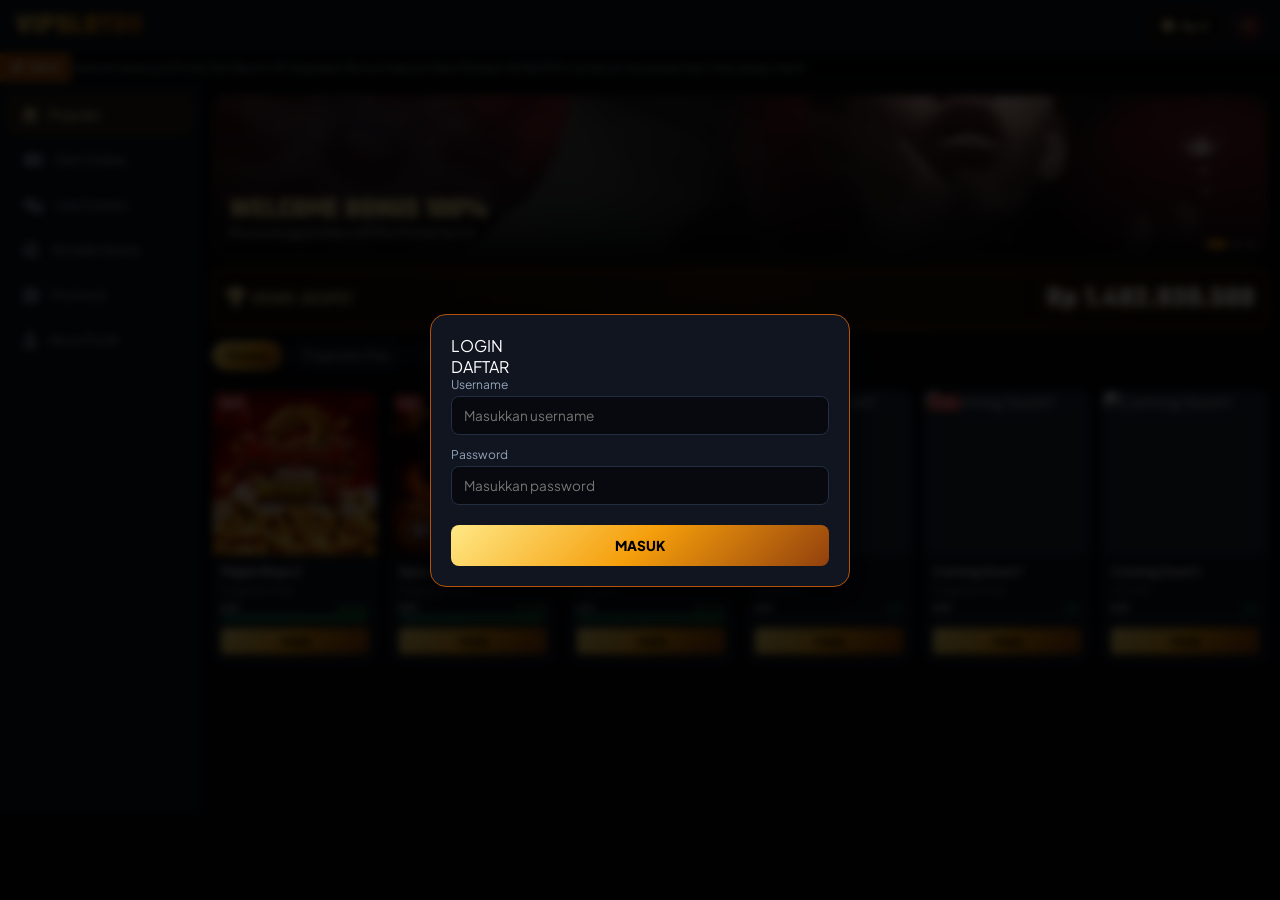
==== commit c4bdf7ca: "updatelagi" ====
--- a/index.html
+++ b/index.html
@@ -22,7 +22,7 @@
   <!-- STATE LOADING OVERLAY -->
   <div id="loadingOverlay" class="loading-overlay">
     <div class="spinner"></div>
-    <p>Memproses transaksi...</p>
+    <p id="loadingText">Memproses transaksi...</p>
   </div>
 
   <!-- TOP HEADER -->
@@ -216,67 +216,167 @@
     </div>
   </div>
 
-  <!-- PROFILE & WITHDRAW MODAL -->
+  <!-- PROFILE MODAL -->
   <div class="overlay-container" id="profileModal">
     <div class="modal-card">
       <div class="modal-head">
-        <h4>PROFIL & WITHDRAW</h4>
+        <h4>PROFIL ANGGOTA VIP</h4>
         <span style="cursor:pointer;" onclick="closeProfileModal()"><i class="fa-solid fa-xmark"></i></span>
       </div>
 
-      <!-- TAB PROFIL & WD -->
-      <div class="tab-switcher">
-        <div class="tab-btn active" id="tabProfileInfo" onclick="switchProfileTab('info')">INFORMASI AKUN</div>
-        <div class="tab-btn" id="tabProfileWD" onclick="switchProfileTab('withdraw')">WITHDRAW DANA</div>
-      </div>
-
-      <!-- PANEL 1: INFORMASI AKUN -->
+      <!-- INFORMASI AKUN & ACTION BUTTONS -->
       <div id="panelProfileInfo">
         <div class="field-group">
-          <label>Username</label>
+          <label>Username VIP</label>
           <input type="text" id="profUser" class="input-control" readonly>
         </div>
         <div class="field-group">
-          <label>Status Akun</label>
-          <input type="text" value="VIP PLATINUM MEMBER" class="input-control" style="color:var(--gold-light); font-weight:bold;" readonly>
-        </div>
-        <div class="field-group">
-          <label>Total Saldo Virtual</label>
-          <input type="text" id="profBalance" class="input-control" readonly>
-        </div>
-        <button class="btn-submit" onclick="openTopUpModal(); closeProfileModal();">DEPOSIT SALDO</button>
-        <button class="btn-submit" style="background:#dc2626; color:#fff; margin-top:8px;" onclick="handleLogout()">LOGOUT</button>
-      </div>
-
-      <!-- PANEL 2: FORM WITHDRAW -->
-      <div id="panelProfileWD" style="display: none;">
-        <div class="field-group">
-          <label>Pilih Bank / E-Wallet Tujuan</label>
+          <label>Status Keanggotaan</label>
+          <input type="text" value="VIP PLATINUM MEMBER" class="input-control status-platinum" readonly>
+        </div>
+        <div class="field-group">
+          <label>Total Saldo Dompet</label>
+          <input type="text" id="profBalance" class="input-control balance-input" readonly>
+        </div>
+
+        <!-- BUTTON SEBELAH-SEBELAHAN (DEPOSIT & WITHDRAW) -->
+        <div class="action-btn-row">
+          <button class="btn-action-side btn-depo-side" onclick="closeProfileModal(); openTopUpModal();">
+            <i class="fa-solid fa-wallet"></i> DEPOSIT
+          </button>
+          <button class="btn-action-side btn-wd-side" onclick="closeProfileModal(); openWithdrawModal();">
+            <i class="fa-solid fa-hand-holding-dollar"></i> WITHDRAW
+          </button>
+        </div>
+
+        <button class="btn-submit btn-logout-danger" onclick="handleLogout()">LOGOUT AKUN</button>
+      </div>
+    </div>
+  </div>
+
+  <!-- MODAL WITHDRAW BERTAHAP (PROFESIONAL STEP-BY-STEP) -->
+  <div class="overlay-container" id="withdrawModal">
+    <div class="modal-card modal-withdraw">
+      <div class="modal-head">
+        <h4><i class="fa-solid fa-money-bill-transfer"></i> WITHDRAW DANA VIP</h4>
+        <span style="cursor:pointer;" onclick="closeWithdrawModal()"><i class="fa-solid fa-xmark"></i></span>
+      </div>
+
+      <!-- STEP INDICATOR -->
+      <div class="step-wizard-bar">
+        <div class="wizard-step active" id="wdStepDot1">
+          <div class="step-num">1</div>
+          <span>Metode & Nominal</span>
+        </div>
+        <div class="wizard-line" id="wdStepLine1"></div>
+        <div class="wizard-step" id="wdStepDot2">
+          <div class="step-num">2</div>
+          <span>Verifikasi Rekening</span>
+        </div>
+        <div class="wizard-line" id="wdStepLine2"></div>
+        <div class="wizard-step" id="wdStepDot3">
+          <div class="step-num">3</div>
+          <span>Status Penarikan</span>
+        </div>
+      </div>
+
+      <!-- TAMPILAN SALDO SAAT INI -->
+      <div class="balance-display-box">
+        <span>Saldo Tersedia:</span>
+        <strong id="wdCurrentBalance">Rp 0</strong>
+      </div>
+
+      <!-- STEP 1: PILIH BANK/E-WALLET & NOMINAL -->
+      <div id="wdStep1">
+        <div class="field-group">
+          <label>Pilih Bank / E-Wallet Penampung</label>
           <select id="wdMethod" class="input-control">
-            <option value="">-- Pilih Metode Penarikan --</option>
-            <option value="BCA">Bank BCA</option>
-            <option value="Mandiri">Bank Mandiri</option>
-            <option value="BRI">Bank BRI</option>
-            <option value="BNI">Bank BNI</option>
-            <option value="DANA">E-Wallet DANA</option>
-            <option value="OVO">E-Wallet OVO</option>
-            <option value="Gopay">E-Wallet GoPay</option>
+            <option value="">-- Pilih Bank / E-Wallet --</option>
+            <optgroup label="Bank Transfer Instant">
+              <option value="Bank BCA">Bank BCA (Transfer Auto)</option>
+              <option value="Bank Mandiri">Bank Mandiri (Transfer Auto)</option>
+              <option value="Bank BRI">Bank BRI (Transfer Auto)</option>
+              <option value="Bank BNI">Bank BNI (Transfer Auto)</option>
+              <option value="Bank CIMB Niaga">Bank CIMB Niaga</option>
+            </optgroup>
+            <optgroup label="E-Wallet & Digital Money">
+              <option value="DANA">DANA (Auto Speed)</option>
+              <option value="OVO">OVO (Auto Speed)</option>
+              <option value="GoPay">GoPay (Auto Speed)</option>
+              <option value="ShopeePay">ShopeePay</option>
+            </optgroup>
           </select>
         </div>
-        <div class="field-group">
-          <label>Nomor Rekening / HP E-Wallet</label>
+
+        <label class="section-label">Pilihan Cepat Nominal Withdraw</label>
+        <div class="quick-amount-grid">
+          <button type="button" class="quick-btn" onclick="selectQuickWdAmount(50000, this)">Rp 50.000</button>
+          <button type="button" class="quick-btn" onclick="selectQuickWdAmount(100000, this)">Rp 100.000</button>
+          <button type="button" class="quick-btn" onclick="selectQuickWdAmount(500000, this)">Rp 500.000</button>
+          <button type="button" class="quick-btn" onclick="selectQuickWdAmount('all', this)">Tarik Semua</button>
+        </div>
+
+        <div class="field-group">
+          <label>Nominal Penarikan (Min. Rp 50.000)</label>
+          <input type="number" id="wdAmount" class="input-control" placeholder="Contoh: 100000" min="50000">
+        </div>
+
+        <button class="btn-submit btn-wd-gradient" onclick="goToWdStep2()">Lanjut Ke Tahap 2 <i class="fa-solid fa-arrow-right"></i></button>
+      </div>
+
+      <!-- STEP 2: VERIFIKASI REKENING & SECURITY PIN/PASSWORD -->
+      <div id="wdStep2" style="display: none;">
+        <div class="summary-card">
+          <div class="summary-row"><span>Metode Tujuan:</span><strong id="summaryWdMethod">-</strong></div>
+          <div class="summary-row"><span>Jumlah Penarikan:</span><strong id="summaryWdAmount" style="color:#22c55e;">Rp 0</strong></div>
+          <div class="summary-row"><span>Biaya Layanan VIP:</span><strong style="color:#22c55e;">GRATIS (Rp 0)</strong></div>
+        </div>
+
+        <div class="field-group">
+          <label>Nomor Rekening / No. HP E-Wallet</label>
           <input type="number" id="wdAccountNum" class="input-control" placeholder="Contoh: 1234567890">
         </div>
-        <div class="field-group">
-          <label>Nama Pemilik Rekening / Akun</label>
-          <input type="text" id="profAccountHolder" class="input-control" placeholder="Nama sesuai buku tabungan/aplikasi">
-        </div>
-        <div class="field-group">
-          <label>Nominal Withdraw (Min. Rp 50.000)</label>
-          <input type="number" id="wdAmount" class="input-control" placeholder="Masukkan jumlah (Contoh: 100000)" min="50000">
-        </div>
-        <button class="btn-submit" style="background: linear-gradient(135deg, #10b981 0%, #047857 100%); color:#fff;" onclick="processWithdraw()">AJUKAN WITHDRAW</button>
-      </div>
+
+        <div class="field-group">
+          <label>Nama Lengkap Pemilik Rekening</label>
+          <input type="text" id="wdAccountHolder" class="input-control" placeholder="Sesuai nama di buku tabungan / aplikasi">
+        </div>
+
+        <div class="field-group">
+          <label>Password Akun VIP (Konfirmasi Keamanan)</label>
+          <input type="password" id="wdPassConfirm" class="input-control" placeholder="Masukkan password akun Anda">
+        </div>
+
+        <div class="btn-wizard-group">
+          <button class="btn-back" onclick="backToWdStep1()"><i class="fa-solid fa-arrow-left"></i> Kembali</button>
+          <button class="btn-submit btn-wd-gradient" style="flex:2;" onclick="processFinalWithdraw()">Konfirmasi Withdraw <i class="fa-solid fa-shield-halved"></i></button>
+        </div>
+      </div>
+
+      <!-- STEP 3: STATUS / STRUK PENARIKAN -->
+      <div id="wdStep3" style="display: none; text-align: center;">
+        <div class="success-icon"><i class="fa-solid fa-check"></i></div>
+        <h3 style="color: #22c55e; margin-bottom: 4px; font-family:'Teko', sans-serif; font-size:1.6rem;">PENGATURAN WITHDRAW BERHASIL!</h3>
+        <p style="font-size: 0.78rem; color: var(--text-secondary); margin-bottom: 15px;">Permintaan pencairan saldo sedang diproses secara otomatis oleh sistem gateway server.</p>
+
+        <div class="summary-card">
+          <div class="summary-row"><span>ID Transaksi WD:</span><strong id="wdTrxId">-</strong></div>
+          <div class="summary-row"><span>Tujuan:</span><strong id="wdFinalMethod">-</strong></div>
+          <div class="summary-row"><span>Rekening:</span><strong id="wdFinalAccount">-</strong></div>
+          <div class="summary-row"><span>Nama Penerima:</span><strong id="wdFinalHolder">-</strong></div>
+          <div class="summary-row total"><span>Total Dicairkan:</span><strong id="wdFinalAmount" style="color:#22c55e;">Rp 0</strong></div>
+        </div>
+
+        <div class="process-time-info">
+          <i class="fa-solid fa-clock-rotate-left"></i> Estimasi masuk ke rekening: <strong>1 - 3 Menit</strong>
+        </div>
+
+        <div class="btn-wizard-group" style="margin-top:15px;">
+          <button class="btn-submit" style="background: #334155; color: #fff;" onclick="showToast('Bukti Transaksi berhasil disimpan!', 'success')"><i class="fa-solid fa-download"></i> Simpan Struk</button>
+          <button class="btn-submit btn-wd-gradient" onclick="closeWithdrawModal()">Selesai & Kembali</button>
+        </div>
+      </div>
+
     </div>
   </div>
 
@@ -313,7 +413,7 @@
         </div>
       </div>
       <div class="chat-input-row">
-        <input type="text" id="chatInput" class="input-control" placeholder="Ketik pesan (misal: deposit, bonus)..." onkeypress="handleChatKey(event)">
+        <input type="text" id="chatInput" class="input-control" placeholder="Ketik pesan (misal: deposit, withdraw, bonus)..." onkeypress="handleChatKey(event)">
         <button class="btn-submit" style="width:auto; margin-top:0; padding:0 16px;" onclick="sendChatMessage()">KIRIM</button>
       </div>
     </div>
@@ -323,7 +423,7 @@
   <div class="overlay-container" id="topupModal">
     <div class="modal-card modal-topup">
       <div class="modal-head">
-        <h4>TOP UP SALDO</h4>
+        <h4>TOP UP / DEPOSIT SALDO</h4>
         <span style="cursor:pointer; font-weight:700;" onclick="closeTopUpModal()"><i class="fa-solid fa-xmark"></i></span>
       </div>
 
@@ -402,7 +502,7 @@
 
       <!-- STEP 3: STATUS / BUKTI TRANSAKSI -->
       <div id="stepSuccess" style="display: none; text-align: center;">
-        <div class="success-icon">✓</div>
+        <div class="success-icon"><i class="fa-solid fa-check"></i></div>
         <h3 style="color: #22c55e; margin-bottom: 5px;">Top Up Berhasil!</h3>
         <p style="font-size: 0.8rem; color: var(--text-secondary); margin-bottom: 15px;">Transaksi kamu telah diverifikasi oleh sistem.</p>
 
--- a/style.css
+++ b/style.css
@@ -7,12 +7,14 @@
   --gold-main: #f59e0b;
   --gold-dark: #b45309;
   --gold-gradient: linear-gradient(135deg, #ffe885 0%, #f59e0b 50%, #92400e 100%);
+  --green-gradient: linear-gradient(135deg, #34d399 0%, #10b981 50%, #047857 100%);
   --accent-red: #ef4444;
   --accent-green: #10b981;
   --accent-cyan: #06b6d4;
   --text-primary: #ffffff;
   --text-secondary: #94a3b8;
   --glow-gold: 0 0 15px rgba(245, 158, 11, 0.4);
+  --glow-green: 0 0 15px rgba(16, 185, 129, 0.4);
 }
 
 * {
@@ -629,6 +631,17 @@
   color: #fff;
 }
 
+.status-platinum {
+  color: var(--gold-light) !important;
+  font-weight: bold;
+}
+
+.balance-input {
+  color: #22c55e !important;
+  font-weight: bold;
+  font-size: 1rem !important;
+}
+
 .btn-submit {
   width: 100%;
   padding: 12px;
@@ -643,25 +656,170 @@
   margin-top: 8px;
 }
 
-.tab-switcher {
-  display: flex;
-  border-bottom: 1px solid var(--border-color);
+/* BUTTON ACTION SIDE BY SIDE (DEPOSIT & WITHDRAW) */
+.action-btn-row {
+  display: flex;
+  gap: 10px;
+  margin-top: 14px;
+  margin-bottom: 8px;
+}
+
+.btn-action-side {
+  flex: 1;
+  padding: 12px;
+  border: none;
+  border-radius: 8px;
+  font-weight: 800;
+  font-size: 0.85rem;
+  cursor: pointer;
+  display: flex;
+  align-items: center;
+  justify-content: center;
+  gap: 8px;
+  text-transform: uppercase;
+  transition: transform 0.2s ease, box-shadow 0.2s ease;
+}
+
+.btn-action-side:hover {
+  transform: translateY(-2px);
+}
+
+.btn-depo-side {
+  background: var(--gold-gradient);
+  color: #000;
+  box-shadow: 0 4px 12px rgba(245, 158, 11, 0.3);
+}
+
+.btn-wd-side {
+  background: var(--green-gradient);
+  color: #fff;
+  box-shadow: 0 4px 12px rgba(16, 185, 129, 0.3);
+}
+
+.btn-logout-danger {
+  background: #dc2626;
+  color: #fff;
+  margin-top: 8px;
+}
+
+/* ---------------- PRO WIZARD WITHDRAW MODAL ---------------- */
+.modal-withdraw {
+  max-width: 440px;
+}
+
+.step-wizard-bar {
+  display: flex;
+  align-items: center;
+  justify-content: space-between;
   margin-bottom: 16px;
-}
-
-.tab-btn {
+  padding: 0 4px;
+}
+
+.wizard-step {
+  display: flex;
+  flex-direction: column;
+  align-items: center;
+  gap: 4px;
+  z-index: 2;
+}
+
+.step-num {
+  width: 28px;
+  height: 28px;
+  border-radius: 50%;
+  background: #1e293b;
+  border: 2px solid var(--border-color);
+  color: var(--text-secondary);
+  display: flex;
+  align-items: center;
+  justify-content: center;
+  font-size: 0.75rem;
+  font-weight: 700;
+  transition: all 0.3s ease;
+}
+
+.wizard-step span {
+  font-size: 0.62rem;
+  color: var(--text-secondary);
+  font-weight: 600;
+}
+
+.wizard-step.active .step-num {
+  background: var(--accent-green);
+  border-color: #34d399;
+  color: #000;
+  box-shadow: 0 0 10px rgba(16, 185, 129, 0.5);
+}
+
+.wizard-step.active span {
+  color: #34d399;
+}
+
+.wizard-step.completed .step-num {
+  background: #047857;
+  border-color: #10b981;
+  color: #fff;
+}
+
+.wizard-line {
   flex: 1;
+  height: 2px;
+  background: var(--border-color);
+  margin: 0 8px;
+  margin-top: -14px;
+  transition: background 0.3s ease;
+}
+
+.wizard-line.active {
+  background: #10b981;
+}
+
+.balance-display-box {
+  background: rgba(16, 185, 129, 0.1);
+  border: 1px solid rgba(16, 185, 129, 0.3);
+  padding: 8px 12px;
+  border-radius: 8px;
+  display: flex;
+  justify-content: space-between;
+  align-items: center;
+  margin-bottom: 14px;
+  font-size: 0.8rem;
+}
+
+.balance-display-box span { color: var(--text-secondary); }
+.balance-display-box strong { color: #34d399; font-weight: 700; }
+
+.btn-wd-gradient {
+  background: var(--green-gradient);
+  color: #fff;
+}
+
+.btn-wizard-group {
+  display: flex;
+  gap: 8px;
+  margin-top: 14px;
+}
+
+.btn-back {
+  flex: 1;
+  background: #1e293b;
+  border: 1px solid var(--border-color);
+  color: #fff;
+  padding: 10px;
+  border-radius: 8px;
+  font-weight: 700;
+  font-size: 0.8rem;
+  cursor: pointer;
+}
+
+.process-time-info {
+  background: #07090e;
+  border: 1px dashed var(--border-color);
   padding: 8px;
-  text-align: center;
-  font-size: 0.8rem;
-  font-weight: 700;
-  color: var(--text-secondary);
-  cursor: pointer;
-}
-
-.tab-btn.active {
-  color: var(--gold-light);
-  border-bottom: 2px solid var(--gold-main);
+  border-radius: 6px;
+  font-size: 0.72rem;
+  color: var(--text-secondary);
+  margin-top: 10px;
 }
 
 /* LIVE CHAT */
@@ -722,24 +880,6 @@
 .promo-card p {
   font-size: 0.75rem;
   color: var(--text-secondary);
-}
-
-/* FULLSCREEN GAME */
-.fullscreen-game-container {
-  display: none;
-  position: fixed;
-  top: 0;
-  left: 0;
-  width: 100vw;
-  height: 100vh;
-  background: #000;
-  z-index: 99999;
-}
-
-.fullscreen-game-container iframe {
-  width: 100%;
-  height: 100%;
-  border: none;
 }
 
 /* CUSTOM NOTIFY MODAL */
@@ -970,7 +1110,8 @@
   display: none;
   position: fixed;
   inset: 0;
-  background: rgba(0,0,0,0.7);
+  background: rgba(0,0,0,0.75);
+  backdrop-filter: blur(4px);
   z-index: 10000;
   flex-direction: column;
   justify-content: center;
@@ -993,36 +1134,17 @@
 @keyframes fadein { from { top: 0; opacity: 0; } to { top: 20px; opacity: 1; } }
 @keyframes fadeout { from { top: 20px; opacity: 1; } to { top: 0; opacity: 0; } }
 
-/* ---------------- ANIMASI LOGIN SUCCESS ---------------- */
-
+/* ANIMASI LOGIN SUCCESS */
 @keyframes successPop {
-  0% {
-    opacity: 0;
-    transform: scale(0.6) translateY(-20px);
-  }
-  60% {
-    opacity: 1;
-    transform: scale(1.08) translateY(0);
-  }
-  100% {
-    opacity: 1;
-    transform: scale(1);
-  }
+  0% { opacity: 0; transform: scale(0.6) translateY(-20px); }
+  60% { opacity: 1; transform: scale(1.08) translateY(0); }
+  100% { opacity: 1; transform: scale(1); }
 }
 
 @keyframes balanceGlow {
-  0% {
-    box-shadow: 0 0 0 rgba(245, 158, 11, 0);
-    transform: scale(1);
-  }
-  50% {
-    box-shadow: 0 0 25px rgba(245, 158, 11, 0.9), 0 0 10px rgba(255, 235, 153, 0.8);
-    transform: scale(1.15);
-  }
-  100% {
-    box-shadow: 0 0 0 rgba(245, 158, 11, 0);
-    transform: scale(1);
-  }
+  0% { box-shadow: 0 0 0 rgba(245, 158, 11, 0); transform: scale(1); }
+  50% { box-shadow: 0 0 25px rgba(245, 158, 11, 0.9), 0 0 10px rgba(255, 235, 153, 0.8); transform: scale(1.15); }
+  100% { box-shadow: 0 0 0 rgba(245, 158, 11, 0); transform: scale(1); }
 }
 
 .success-login-card {
